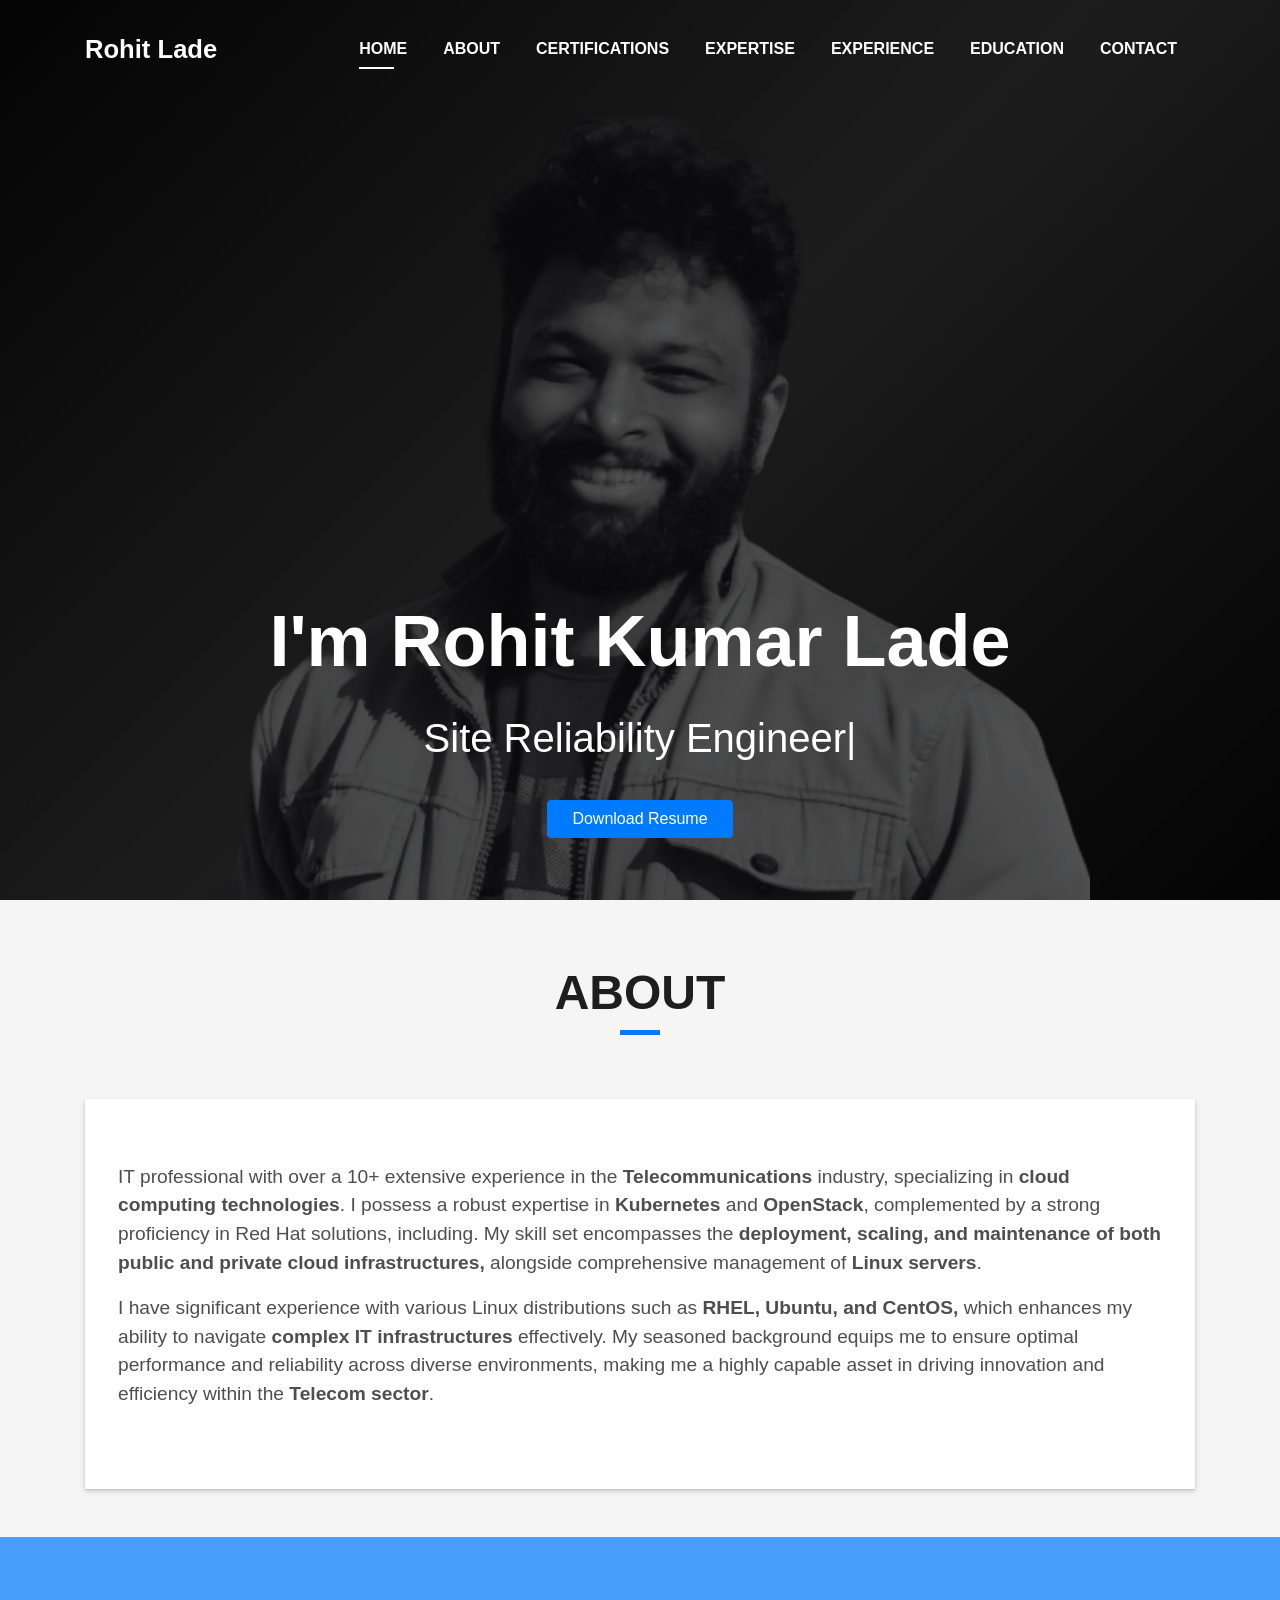
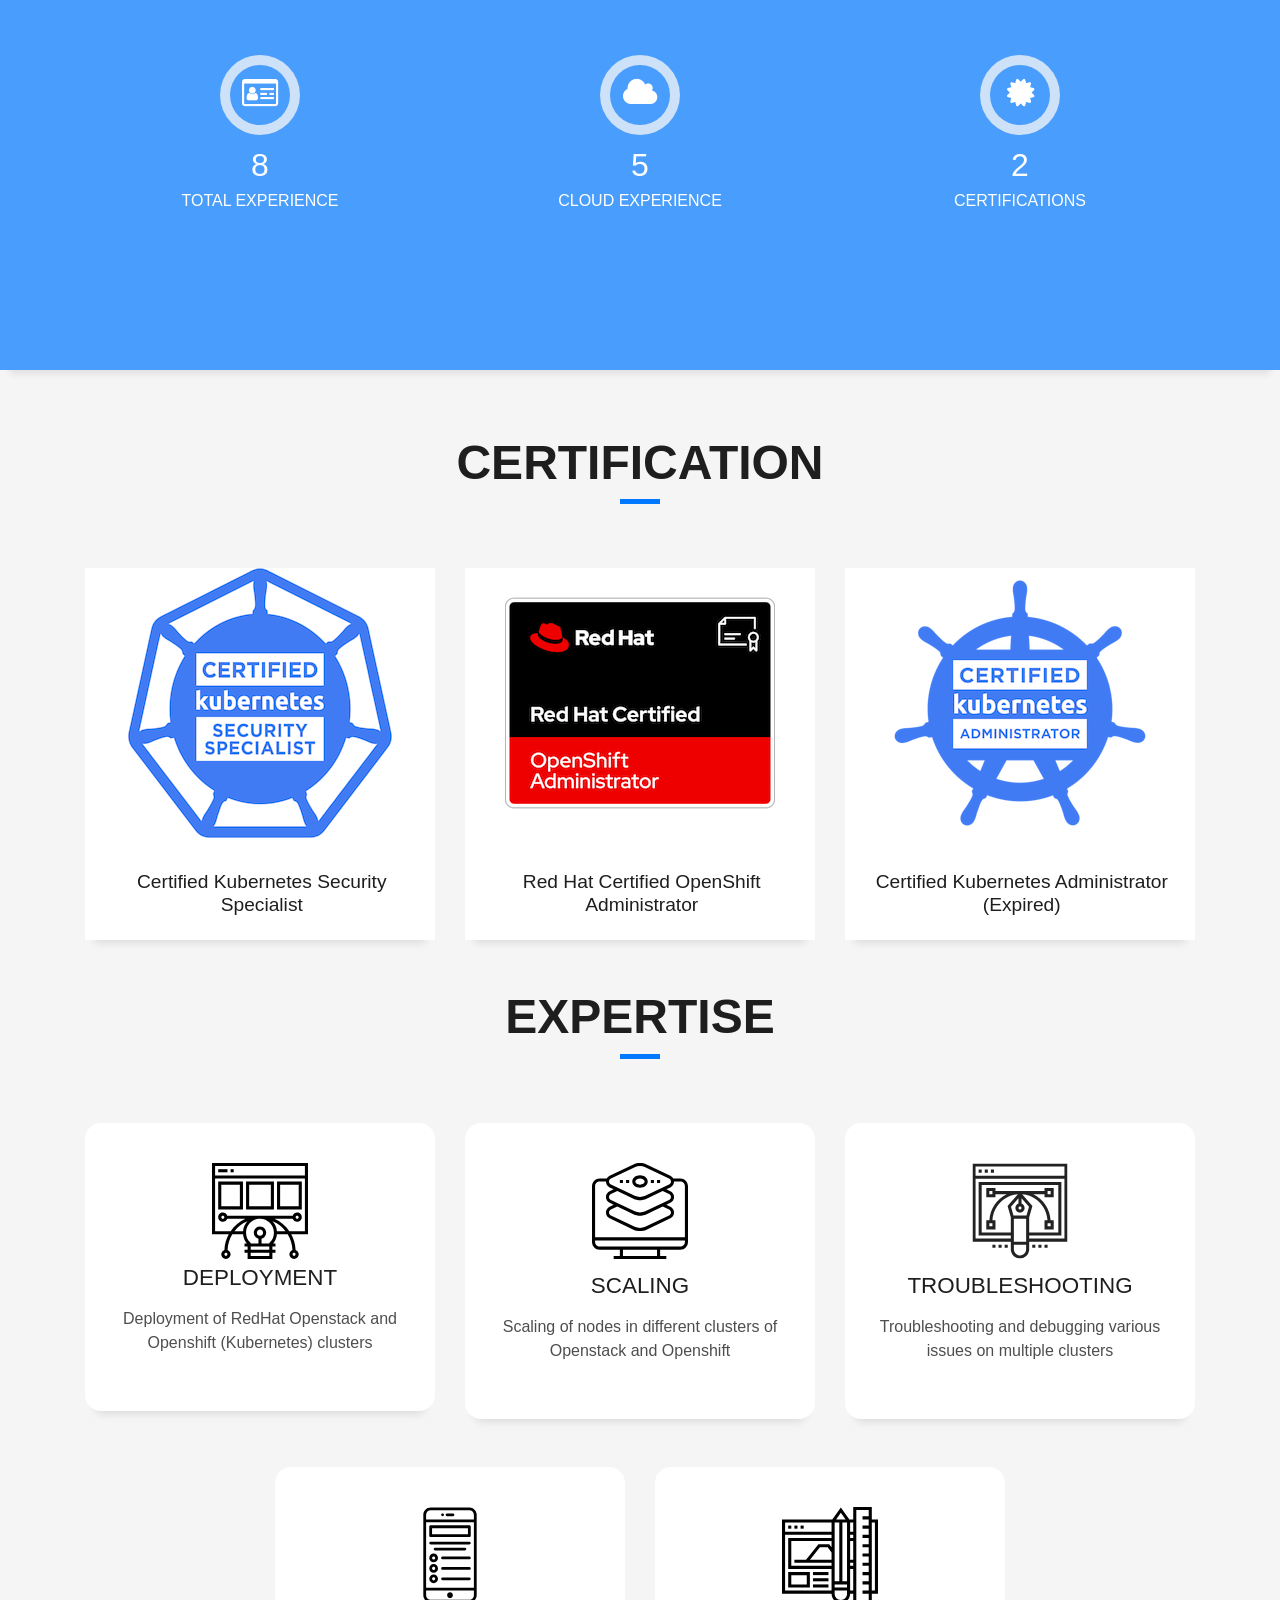
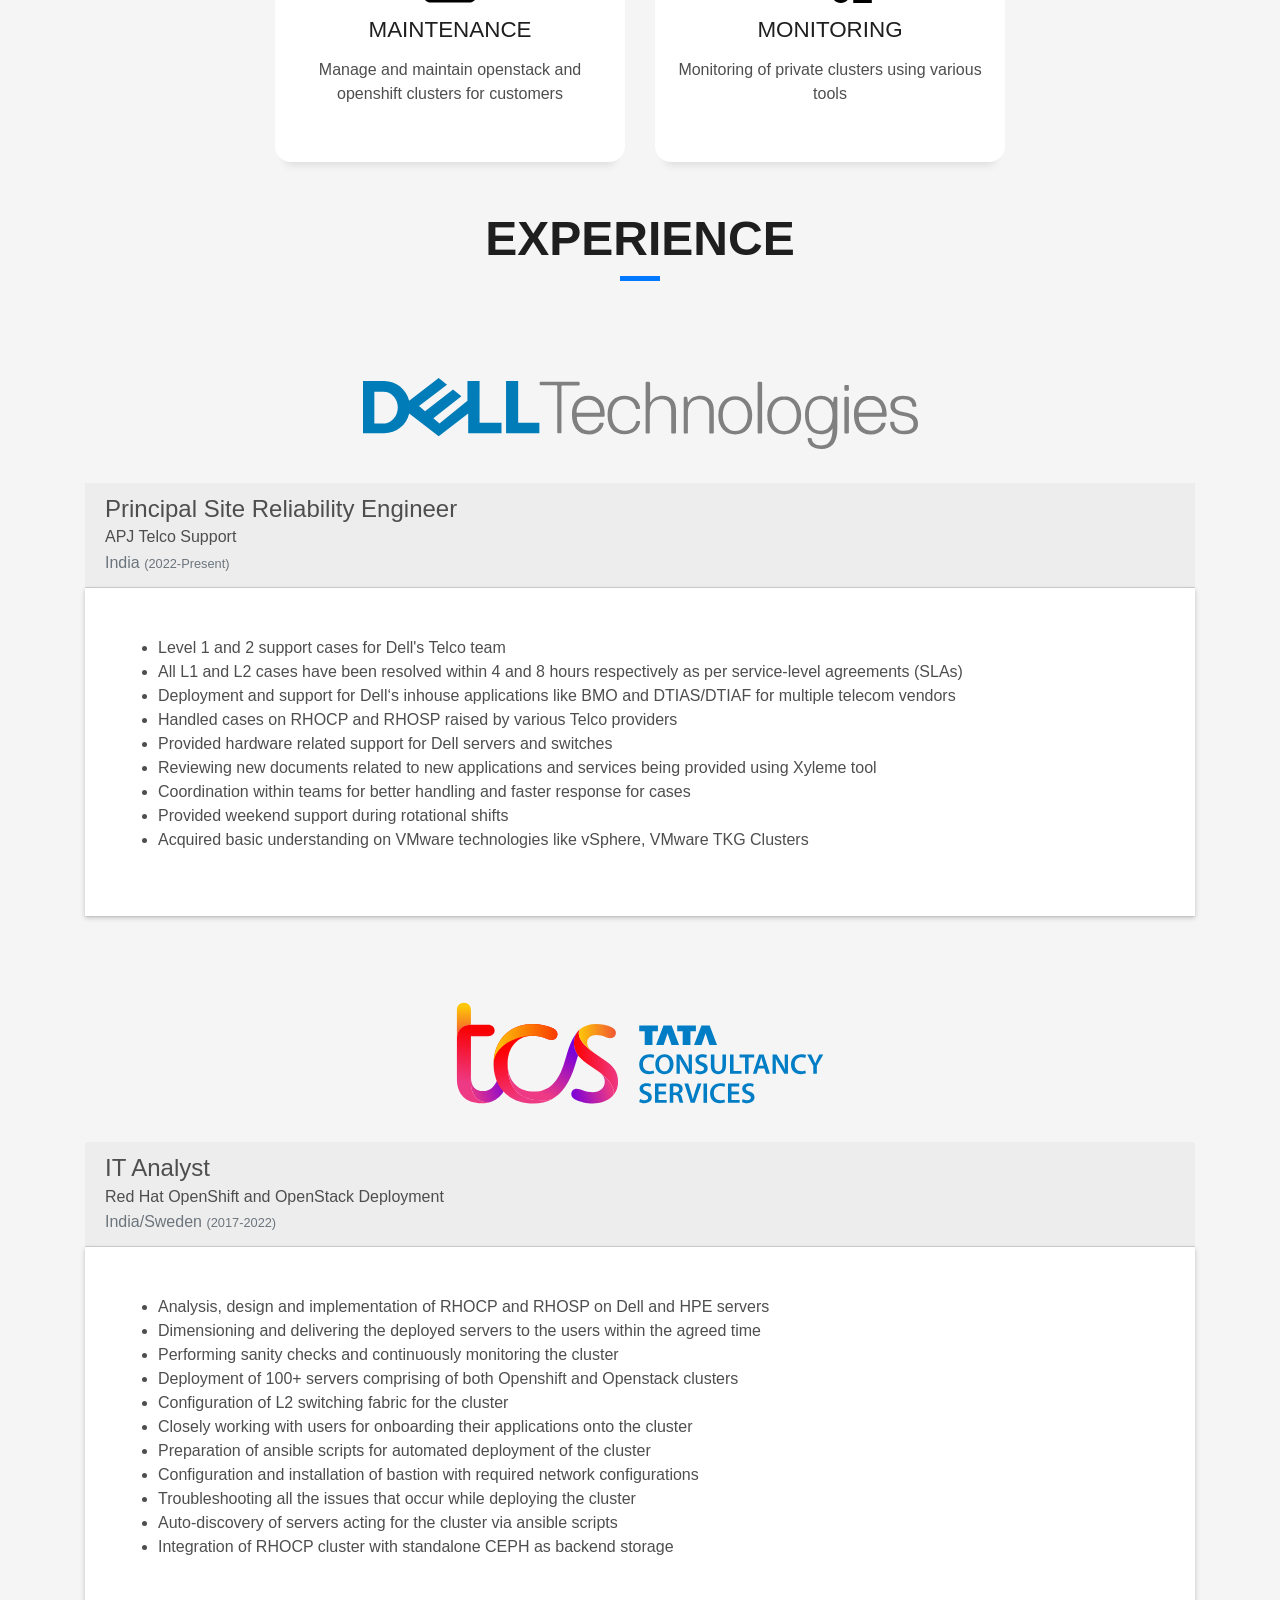
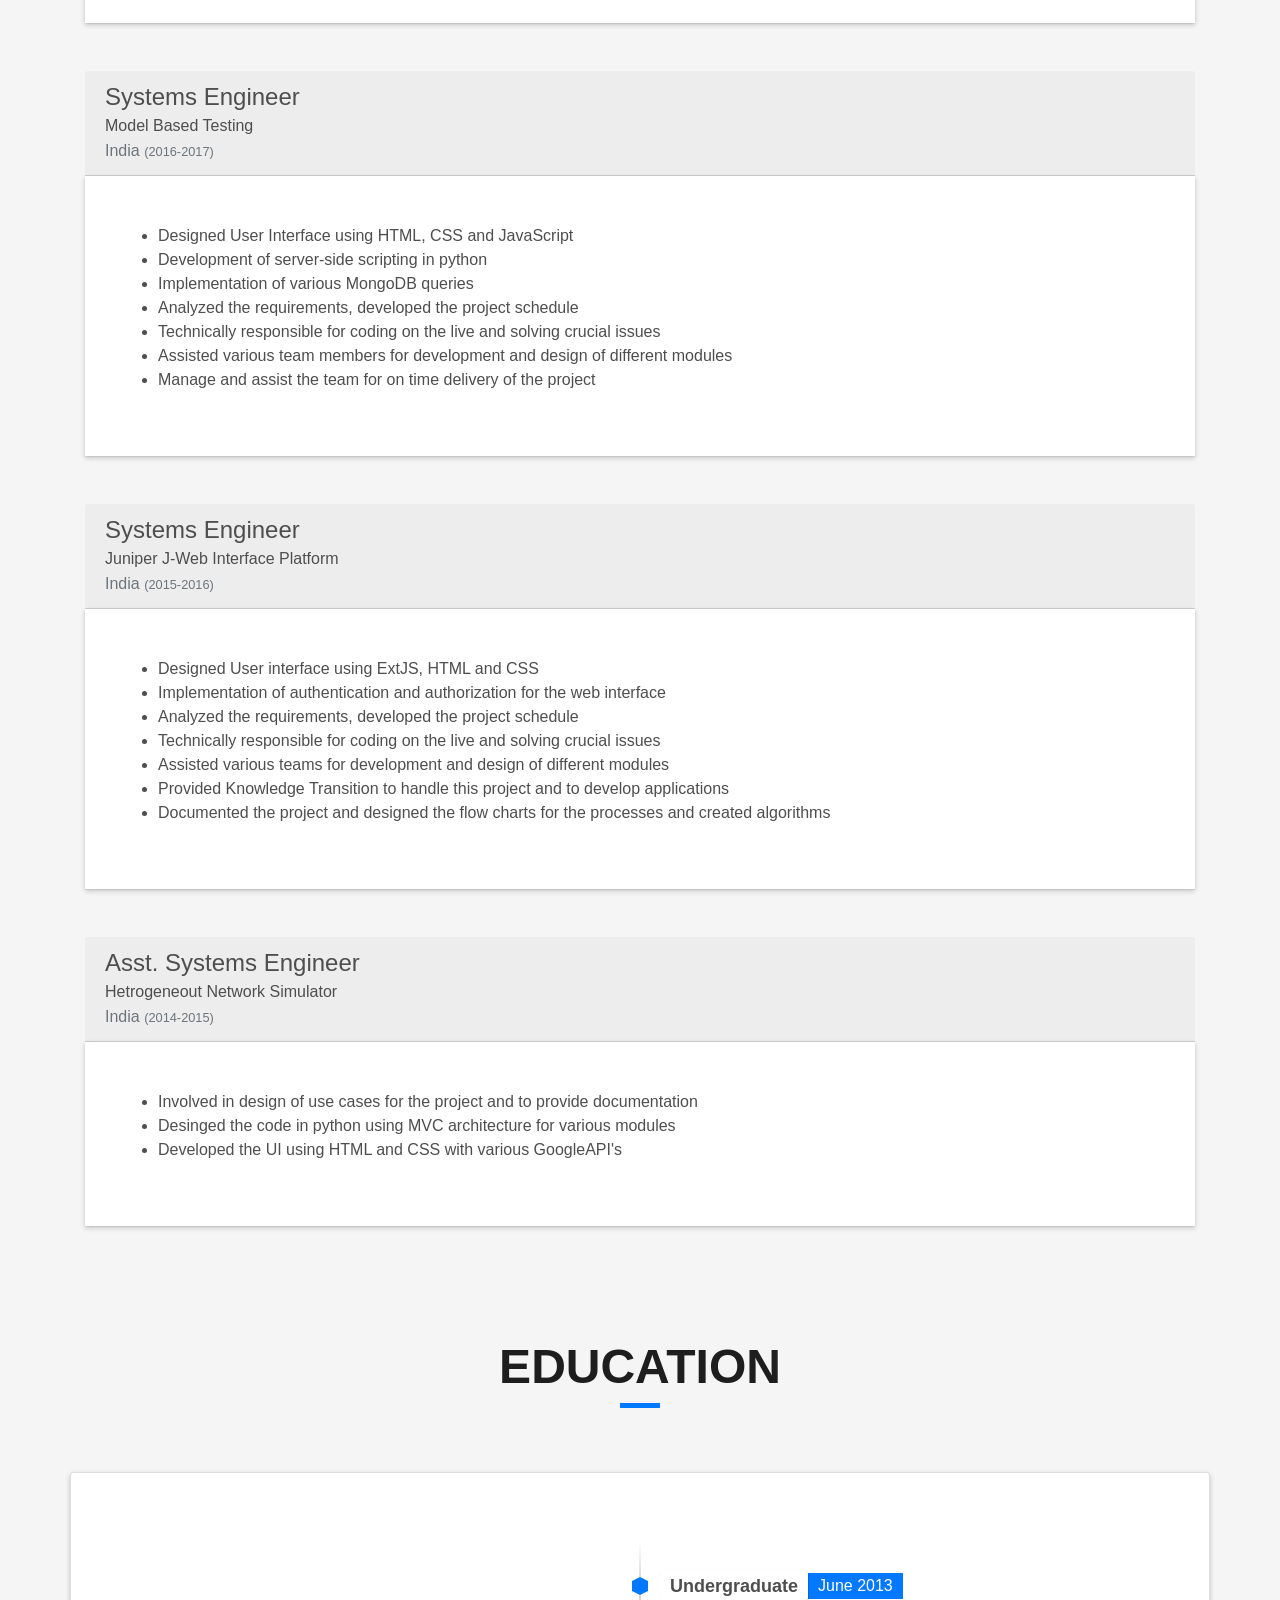
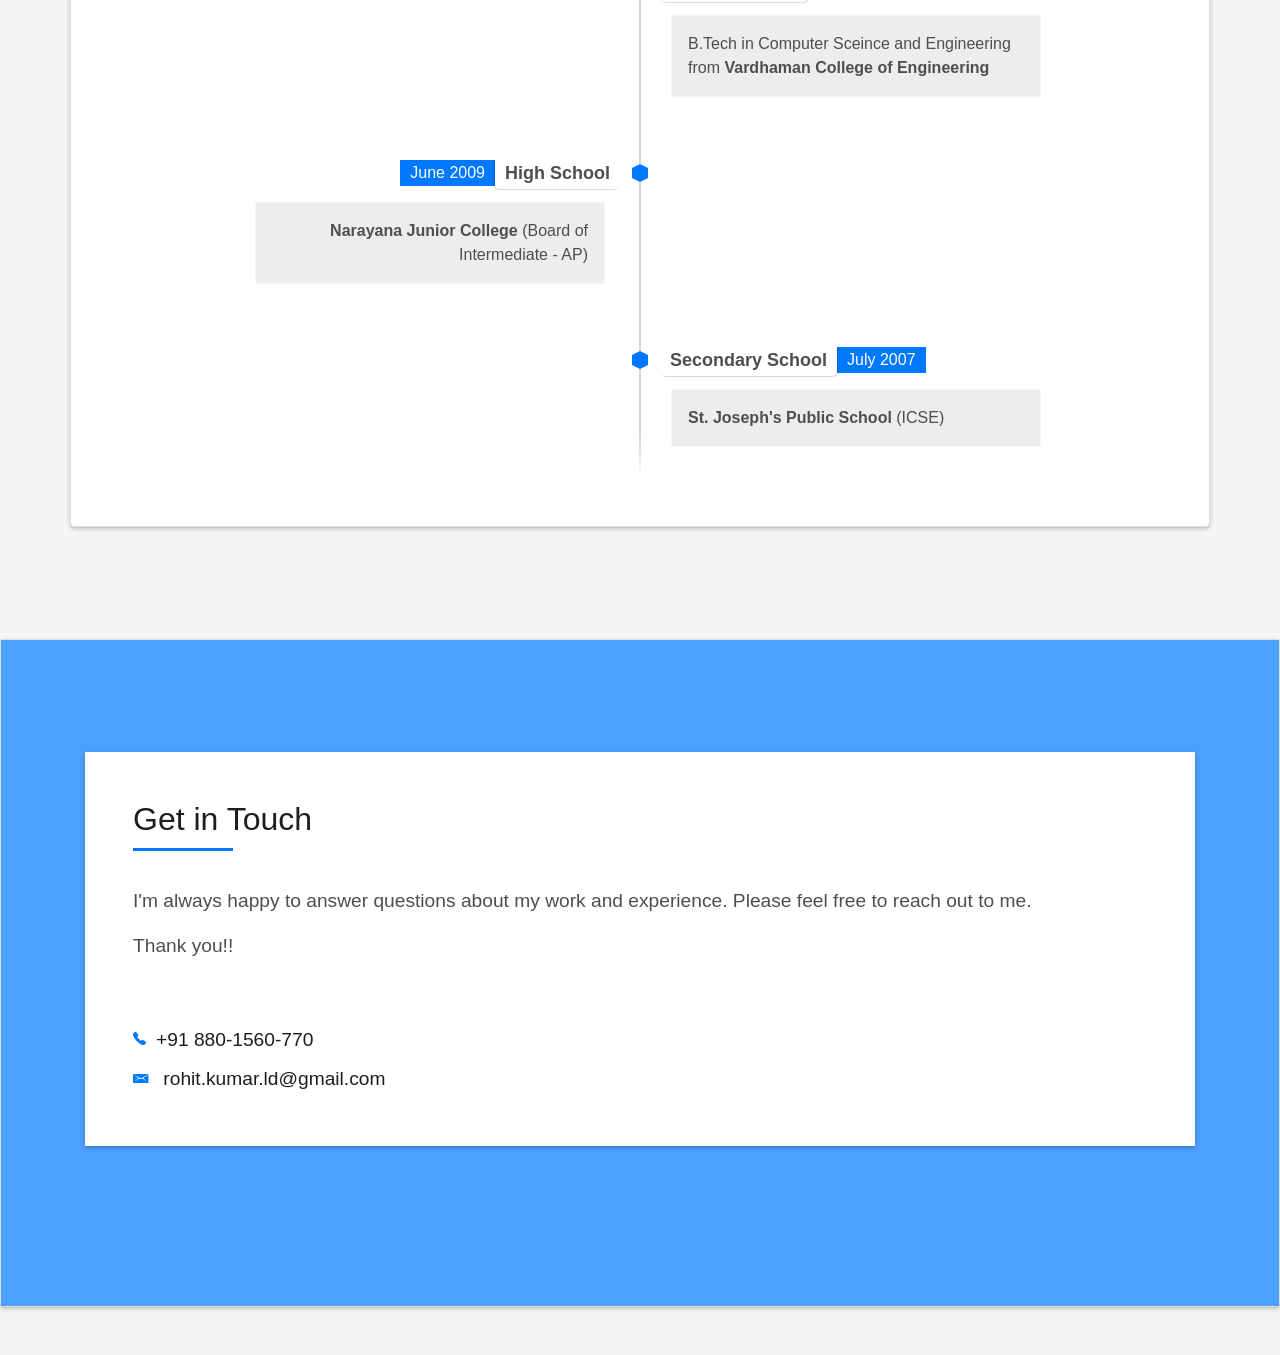
==== index.html @ d1015d7c "Update index.html" ====
<!DOCTYPE html>
<html lang="en">
   <head>
      <meta charset="utf-8">
      <title>Rohit Lade</title>
      <meta content="width=device-width, initial-scale=1.0" name="viewport">
      <meta content="" name="keywords">
      <meta content="" name="description">
      <!-- Favicons -->
      <link href="img/favicon.png" rel="icon">
      <link href="img/favicon.png" rel="favicon">
      <!-- Bootstrap CSS File -->
      <link href="lib/bootstrap/css/bootstrap.min.css" rel="stylesheet">
      <!-- Libraries CSS Files -->
      <link href="lib/font-awesome/css/font-awesome.min.css" rel="stylesheet">
      <link href="lib/animate/animate.min.css" rel="stylesheet">
      <link href="lib/ionicons/css/ionicons.min.css" rel="stylesheet">
      <link href="lib/owlcarousel/assets/owl.carousel.min.css" rel="stylesheet">
      <link href="lib/lightbox/css/lightbox.min.css" rel="stylesheet">
      <!-- Main Stylesheet File -->
      <link href="css/style.css" rel="stylesheet">
      <!-- =======================================================
         Theme Name: DevFolio
         Theme URL: https://bootstrapmade.com/devfolio-bootstrap-portfolio-html-template/
         Author: BootstrapMade.com
         License: https://bootstrapmade.com/license/
         ======================================================= -->
   </head>
   <body id="page-top">
      <!--/ Nav Star /-->
      <nav class="navbar navbar-b navbar-trans navbar-expand-md fixed-top" id="mainNav">
         <div class="container">
            <a class="navbar-brand js-scroll" href="#page-top">Rohit Lade</a>
            <button class="navbar-toggler collapsed" type="button" data-toggle="collapse" data-target="#navbarDefault"
               aria-controls="navbarDefault" aria-expanded="false" aria-label="Toggle navigation">
            <span></span>
            <span></span>
            <span></span>
            </button>
            <div class="navbar-collapse collapse justify-content-end" id="navbarDefault">
               <ul class="navbar-nav">
                  <li class="nav-item">
                     <a class="nav-link js-scroll active" href="#home">Home</a>
                  </li>
                  <li class="nav-item">
                     <a class="nav-link js-scroll" href="#about">About</a>
                  </li>
                  <li class="nav-item">
                     <a class="nav-link js-scroll" href="#certification">Certifications</a>
                  </li>
                  <li class="nav-item">
                     <a class="nav-link js-scroll" href="#expertise">Expertise</a>
                  </li>
                  <li class="nav-item">
                     <a class="nav-link js-scroll" href="#experience">Experience</a>
                  </li>
                  <li class="nav-item">
                     <a class="nav-link js-scroll" href="#education">Education</a>
                  </li>
                  <li class="nav-item">
                     <a class="nav-link js-scroll" href="#contact">Contact</a>
                  </li>
               </ul>
            </div>
         </div>
      </nav>
      <!--/ Nav End /-->
      <!--/ Intro Skew Star /-->
      <div id="home" class="intro route bg-image" style="background-image: url(img/intro-bg.jpg)">
         <div class="overlay-itro"></div>
         <div class="intro-content display-table">
            <div class="table-cell">
               <div class="container">
                  <!--<p class="display-6 color-d">Hello, world!</p>-->
                  <h1 class="intro-title mb-4">&nbsp;</h1>
                  <h1 class="intro-title mb-4">&nbsp;</h1>
                  <h1 class="intro-title mb-4">&nbsp;</h1>
                  <h1 class="intro-title mb-4">&nbsp;</h1>
                  <h1 class="intro-title mb-4">&nbsp;</h1>
                  <h1 class="intro-title mb-4">I'm Rohit Kumar Lade</h1>
                  <p class="intro-subtitle"><span class="text-slider-items">Site Reliability Engineer, Red Hat Certified OpenShift Administrator,Certified Kubernetes Security Specialist, Certified Kubernetes Administrator</span><strong class="text-slider"></strong></p>
                  <p class="pt-3"><a class="btn btn-primary btn js-scroll px-4" href="./downloads/RohitLadeResume.pdf" target="_blank" download="RohitKumarLadeResume" role="button">Download Resume</a></p>
                  <!-- <p class="pt-3"><a class="btn btn-primary btn js-scroll px-4" href="#about" role="button">Learn More</a></p> -->
               </div>
            </div>
         </div>
      </div>
      <!--/ Intro Skew End /-->
      <section id="about" class="about-mf sect-pt4 route">
         <div class="container">
            <div class="row">
               <div class="col-sm-12">
                  <div class="col-sm-12">
                     <div class="title-box text-center">
                        <h3 class="title-a">
                           About
                        </h3>
                        <div class="line-mf"></div>
                     </div>
                  </div>
                  <div class="box-shadow-full">
                     <div class="row">
                        <div class="about-me pt-4 pt-md-0">
                           <p class="" style="font-size:larger">IT professional with over a 10+ extensive experience in the <b>Telecommunications</b> industry, specializing in <b>cloud computing technologies</b>. I possess a robust expertise in <b>Kubernetes</b> and <b>OpenStack</b>, complemented by a strong proficiency in Red Hat solutions, including. My skill set encompasses the <b>deployment, scaling, and maintenance of both public and private cloud infrastructures,</b> alongside comprehensive management of <b>Linux servers</b>.</p>
                           <p class="" style="font-size:larger">I have significant experience with various Linux distributions such as <b>RHEL, Ubuntu, and CentOS,</b> which enhances my ability to navigate <b>complex IT infrastructures</b> effectively. My seasoned background equips me to ensure optimal performance and reliability across diverse environments, making me a highly capable asset in driving innovation and efficiency within the <b>Telecom sector</b>.</p>
                        </div>
                     </div>
                  </div>
               </div>
            </div>
         </div>
         <div class="section-counter paralax-mf bg-image" style="background-image: url(img/counters-bg.jpg)">
            <div class="overlay-mf"></div>
            <div class="container">
               <div class="row">
                  <div class="col-sm-4 col-lg-4">
                     <div class="counter-box pt-4 pt-md-0">
                        <div class="counter-ico">
                           <span class="ico-circle"><i class="fa fa-id-card-o"></i></span>
                        </div>
                        <div class="counter-num">
                           <p class="counter">11</p>
                           <span class="counter-text">TOTAL EXPERIENCE</span>
                        </div>
                     </div>
                  </div>
                  <div class="col-sm-4 col-lg-4">
                     <div class="counter-box">
                        <div class="counter-ico">
                           <span class="ico-circle"><i class="fa fa-cloud"></i></span>
                        </div>
                        <div class="counter-num">
                           <p class="counter">7</p>
                           <span class="counter-text">CLOUD EXPERIENCE</span>
                        </div>
                     </div>
                  </div>
                  <div class="col-sm-4 col-lg-4">
                     <div class="counter-box">
                        <div class="counter-ico">
                           <span class="ico-circle"><i class="fa fa-certificate"></i></span>
                        </div>
                        <div class="counter-num">
                           <p class="counter">3</p>
                           <span class="counter-text">CERTIFICATIONS</span>
                        </div>
                     </div>
                  </div>
               </div>
            </div>
         </div>
      </section>
      </section>
      <!--/ Section Certification Star /-->
      <section id="certification" class="portfolio-mf sect-pt4 route">
         <div class="container">
            <div class="row">
               <div class="col-sm-12">
                  <div class="title-box text-center">
                     <h3 class="title-a">
                        Certification
                     </h3>
                     <div class="line-mf"></div>
                  </div>
               </div>
            </div>
            <div class="row">
               <div class="col-md-4" style="text-align:center">
                  <div class="work-box">
                     <a href="./img/certifications/cert-cks.png" data-lightbox="./img/certifications/cert-cks.png">
                        <div class="work-img">
                           <img src="img/certifications/cks.png" alt="" >
                        </div>
                        <div class="work-content">
                           <div class="row">
                              <div class="col-sm-12">
                                 <h2 class="w-title">
                     <a href="https://www.credly.com/badges/62aa5089-a500-4079-90f0-124ed1e98bf9">Certified Kubernetes Security Specialist </a></h2>
                     </div>
                     </div>
                     </div>
                     </a>
                  </div>
               </div>
               <div class="col-md-4" style="text-align:center">
                  <div class="work-box">
                     <a href="./img/certifications/cert-rhcoa.png" data-lightbox="./img/certifications/cert-rhcoa.png">
                        <div class="work-img">
                           <img src="img/certifications/rhcoa.png" alt="">
                        </div>
                        <div class="work-content">
                           <div class="row">
                              <div class="col-sm-12">
                                 <h2 class="w-title">
                     <a href="https://www.credly.com/badges/17491537-b8f1-4e04-ba7e-fb7b65337b52">Red Hat Certified OpenShift Administrator</a></h2>
                     </div>
                     </div>
                     </div>
                     </a>
                  </div>
               </div>
               <div class="col-md-4" style="text-align:center">
                  <div class="work-box">
                     <a href="./img/certifications/cert-cka.png" data-lightbox="./img/certifications/cert-cka.png">
                        <div class="work-img">
                           <img src="img/certifications/cka.png" alt="">
                        </div>
                        <div class="work-content">
                           <div class="row">
                              <div class="col-sm-12">
                                 <h2 class="w-title">
                     <a href="https://www.credly.com/badges/1a4eba5c-ea97-4c23-9102-5a4293796bc4">Certified Kubernetes Administrator (Expired)</a></h2>
                     </div>
                     </div>
                     </div>
                     </a>
                  </div>
               </div>
            </div>
         </div>
      </section>
      <!--/ Section Certification End /-->
      <!--/ Section Expertise Star /-->
      <section id="expertise" class="services-mf route">
         <div class="container">
            <div class="row">
               <div class="col-sm-12">
                  <div class="title-box text-center">
                     <h3 class="title-a">
                        Expertise
                     </h3>
                     <div class="line-mf"></div>
                  </div>
               </div>
            </div>
            <div class="row">
               <div class="col-md-4">
                  <div class="service-box" style="text-align:center">
                     <img  src="img/services/deployment.svg" width="96" height="96" alt="deployment"/>
                     <div class="service-content">
                        <h2 class="s-title">Deployment</h2>
                        <p class="s-description text-center">
                           Deployment of RedHat Openstack and Openshift (Kubernetes) clusters
                        </p>
                     </div>
                  </div>
               </div>
               <div class="col-md-4">
                  <div class="service-box" style="text-align:center">
                     <img class="mb-2" src="img/services/scaling.svg" width="96" height="96" alt="deployment"/>
                     <div class="service-content">
                        <h2 class="s-title">Scaling</h2>
                        <p class="s-description text-center">
                           Scaling of nodes in different clusters of Openstack and Openshift
                        </p>
                     </div>
                  </div>
               </div>
               <div class="col-md-4">
                  <div class="service-box" style="text-align:center">
                     <img class="mb-2" src="img/services/troubleshooting.svg" width="96" height="96" alt="deployment"/>
                     <div class="service-content">
                        <h2 class="s-title">Troubleshooting</h2>
                        <p class="s-description text-center">
                           Troubleshooting and debugging various issues on multiple clusters 
                        </p>
                     </div>
                  </div>
               </div>
               <div class="col-md-2"></div>
               <div class="col-md-4">
                  <div class="service-box" style="text-align:center">
                     <img class="mb-2" src="img/services/monitoring.svg" width="96" height="96" alt="deployment"/>
                     <div class="service-content">
                        <h2 class="s-title">Maintenance</h2>
                        <p class="s-description text-center">
                           Manage and maintain openstack and openshift clusters for customers
                        </p>
                     </div>
                  </div>
               </div>
               <div class="col-md-4">
                  <div class="service-box" style="text-align:center">
                     <img class="mb-2" src="img/services/maintenance.svg" width="96" height="96" alt="deployment"/>
                     <div class="service-content">
                        <h2 class="s-title">Monitoring</h2>
                        <p class="s-description text-center">
                           Monitoring of private clusters using various tools 
                        </p>
                     </div>
                  </div>
               </div>
            </div>
         </div>
      </section>
      <!--/ Section Expertise End /-->
      <section id="experience" class="services-mf  route">
         <div class="container">
            <div class="row">
               <div class="col-sm-12">
                  <div class="title-box text-center">
                     <h3 class="title-a">
                        Experience
                     </h3>
                     <div class="line-mf"></div>
                  </div>
               </div>
            </div>
            <div style="text-align:center; margin-bottom:3%; margin-top:3%">
               <img src="./img/organisations/dell-technologies-logo.svg" width="50%" alt="dell"/>
            </div>
            <div class="card-header">
               <div>
                  <h3 class="h4 mb-1">Principal Site Reliability Engineer</h3>
                  <h3 class="h6 mb-1">APJ Telco Support</h3>
                  <div class="text-muted text-small">India <small>(2022-Present)</small></div>
               </div>
            </div>
            <div class="box-shadow-full">
               <div class="row">
                  <div class="subtitle-a">
                     <ul>
                        <li>Level 1 and 2 support cases for Dell's Telco team</li>
                        <li>All L1 and L2 cases have been resolved within 4 and 8 hours respectively as per service-level agreements (SLAs)</li>
                        <li>Deployment and support for Dell‘s inhouse applications like BMO and DTIAS/DTIAF for multiple telecom vendors</li>
                        <li>Handled cases on RHOCP and RHOSP raised by various Telco providers</li>
                        <li>Provided hardware related support for Dell servers and switches</li>
                        <li>Reviewing new documents related to new applications and services being provided using Xyleme tool</li>
                        <li>Coordination within teams for better handling and faster response for cases</li>
                        <li>Provided weekend support during rotational shifts</li>
                        <li>Acquired basic understanding on VMware technologies like vSphere, VMware TKG Clusters</li>
                     </ul>
                  </div>
               </div>
            </div>
            <div style="text-align:center; ; margin-top:3%">
               <img src="./img/organisations/tcs-logo.svg" width="40%" alt="tcs"/>
            </div>
            <div>
               <div class="card-header">
                  <div>
                     <h3 class="h4 mb-1">IT Analyst</h3>
                     <h3 class="h6 mb-1">Red Hat OpenShift and OpenStack Deployment</h3>
                     <div class="text-muted text-small">India/Sweden <small>(2017-2022)</small></div>
                  </div>
               </div>
               <div class="box-shadow-full">
                  <div class="row">
                     <div class="subtitle-a">
                        <ul>
                           <li>Analysis, design and implementation of RHOCP and RHOSP on Dell and HPE servers</li>
                           <li>Dimensioning and delivering the deployed servers to the users within the agreed time</li>
                           <li>Performing sanity checks and continuously monitoring the cluster</li>
                           <li>Deployment of 100+ servers comprising of both Openshift and Openstack clusters</li>
                           <li>Configuration of L2 switching fabric for the cluster</li>
                           <li>Closely working with users for onboarding their applications onto the cluster</li>
                           <li>Preparation of ansible scripts for automated deployment of the cluster</li>
                           <li>Configuration and installation of bastion with required network configurations</li>
                           <li>Troubleshooting all the issues that occur while deploying the cluster</li>
                           <li>Auto-discovery of servers acting for the cluster via ansible scripts</li>
                           <li>Integration of RHOCP cluster with standalone CEPH as backend storage</li>
                        </ul>
                     </div>
                  </div>
               </div>
            </div>
            <div>
               <div class="card-header">
                  <div>
                     <h3 class="h4 mb-1">Systems Engineer</h3>
                     <h3 class="h6 mb-1">Model Based Testing</h3>
                     <div class="text-muted text-small">India <small>(2016-2017)</small></div>
                  </div>
               </div>
               <div class="box-shadow-full">
                  <div class="row">
                     <div class="subtitle-a">
                        <ul>
                           <li>Designed User Interface using HTML, CSS and JavaScript</li>
                           <li>Development of server-side scripting in python</li>
                           <li>Implementation of various MongoDB queries</li>
                           <li>Analyzed the requirements, developed the project schedule</li>
                           <li>Technically responsible for coding on the live and solving crucial issues</li>
                           <li>Assisted various team members for development and design of different modules</li>
                           <li>Manage and assist the team for on time delivery of the project</li>
                        </ul>
                     </div>
                  </div>
               </div>
            </div>
            <div>
               <div class="card-header">
                  <div>
                     <h3 class="h4 mb-1">Systems Engineer</h3>
                     <h3 class="h6 mb-1">Juniper J-Web Interface Platform</h3>
                     <div class="text-muted text-small">India <small>(2015-2016)</small></div>
                  </div>
               </div>
               <div class="box-shadow-full">
                  <div class="row">
                     <div class="subtitle-a">
                        <ul>
                           <li>Designed User interface using ExtJS, HTML and CSS</li>
                           <li>Implementation of authentication and authorization for the web interface</li>
                           <li>Analyzed the requirements, developed the project schedule</li>
                           <li>Technically responsible for coding on the live and solving crucial issues</li>
                           <li>Assisted various teams for development and design of different modules</li>
                           <li>Provided Knowledge Transition to handle this project and to develop applications</li>
                           <li>Documented the project and designed the flow charts for the processes and created algorithms</li>
                        </ul>
                     </div>
                  </div>
               </div>
            </div>
            <div>
               <div class="card-header">
                  <div>
                     <h3 class="h4 mb-1">Asst. Systems Engineer</h3>
                     <h3 class="h6 mb-1">Hetrogeneout Network Simulator</h3>
                     <div class="text-muted text-small">India <small>(2014-2015)</small></div>
                  </div>
               </div>
               <div class="box-shadow-full">
                  <div class="row">
                     <div class="subtitle-a">
                        <ul>
                           <li>Involved in design of use cases for the project and to provide documentation</li>
                           <li>Desinged the code in python using MVC architecture for various modules</li>
                           <li>Developed the UI using HTML and CSS with various GoogleAPI's</li>
                        </ul>
                     </div>
                  </div>
               </div>
            </div>
         </div>
      </section>
      <!--/ Section Blog End /-->
      <section id="education" class="blog-mf sect-pt4 route">
         <div class="container">
            <div class="row">
               <div class="col-sm-12">
                  <div class="title-box text-center">
                     <h3 class="title-a">
                        Education
                     </h3>
                     <div class="line-mf"></div>
                  </div>
               </div>
               <div class="box-shadow-full card col-sm-12">
<ul class="timeline">
  <!-- Item 1 -->
  <li>
    <div class="direction-r">
      <div class="flag-wrapper">
        <span class="hexa"></span>
        <span class="flag">Undergraduate</span>
        <span class="time-wrapper"><span class="time">June 2013</span></span>
      </div>
      <div class="desc">B.Tech in Computer Sceince and Engineering from <b>Vardhaman College of Engineering</b></div>
    </div>
  </li>

  <!-- Item 2 -->
  <li>
    <div class="direction-l">
      <div class="flag-wrapper">
        <span class="hexa"></span>
        <span class="flag">High School</span>
        <span class="time-wrapper"><span class="time">June 2009</span></span>
      </div>
      <div class="desc"><b>Narayana Junior College</b> (Board of Intermediate - AP)</div>
    </div>
  </li>

  <!-- Item 3 -->
  <li>
    <div class="direction-r">
      <div class="flag-wrapper">
        <span class="hexa"></span>
        <span class="flag">Secondary School</span>
        <span class="time-wrapper"><span class="time">July 2007</span></span>
      </div>
      <div class="desc"><b>St. Joseph's Public School</b> (ICSE)</div>
    </div>
  </li>
</ul>               </div>
            </div>
         </div>
      </section>
      <!--/ Section Testimonials Star /-->
      <!--/ Section Blog Star /-->	  
      <!--/ Section Contact-Footer Star /-->
      <section class="paralax-mf footer-paralax bg-image sect-mt4 route box-shadow-full card" style="background-image: url(img/overlay-bg.jpg)">
         <div class="overlay-mf"></div>
         <div class="container">
            <div class="row">
               <div class="col-sm-12">
                  <div class="contact-mf">
                     <div id="contact" class="box-shadow-full">
                        <div class="row">

                           <div class="col-md-12">
                              <div class="title-box-2 pt-4 pt-md-0">
                                 <h5 class="title-left">
                                    Get in Touch
                                 </h5>
                              </div>
                              <div class="more-info">
                                 <p class=""  style="font-size:larger">
									I'm always happy to answer questions about my work and experience. Please feel free to reach out to me.
								 </p><p class=""  style="font-size:larger">	Thank you!!
								 </p><p class=""  style="font-size:larger">	&nbsp; </p>
                                 <ul class="list-ico">
                                    <li  style="font-size:larger"><span class="ion-ios-telephone"></span><a href="tel:+918801560770">+91 880-1560-770</a></li>
                                    <li  style="font-size:larger"><span class="ion-email"></span><a href="mailto:rohit.kumar.ld@gmail.com"> rohit.kumar.ld@gmail.com</a></li>
                                 </ul>
                              </div>
                           </div>
                        </div>
                     </div>
                  </div>
               </div>
            </div>
         </div>
         <footer >
	     <script type='text/javascript' src='https://www.freevisitorcounters.com/auth.php?id=401dcc0a798966a8216d95c77cae77d3408fc6ca'></script>
	     <script type="text/javascript" src="https://www.freevisitorcounters.com/en/home/counter/1340028/t/13"></script>
            <div class="container" style="display:none;">
               <div class="row">
                  <div class="col-sm-12">
                     <div class="copyright-box">
                        <p class="copyright">&copy; Copyright <strong>DevFolio</strong>. All Rights Reserved</p>
                        <div class="credits">
                           <!--
                              All the links in the footer should remain intact.
                              You can delete the links only if you purchased the pro version.
                              Licensing information: https://bootstrapmade.com/license/
                              Purchase the pro version with working PHP/AJAX contact form: https://bootstrapmade.com/buy/?theme=DevFolio
                              -->
                           Designed by <a href="https://bootstrapmade.com/">BootstrapMade</a>
                        </div>
                     </div>
                  </div>
               </div>
            </div>
         </footer>
      </section>
      <!--/ Section Contact-footer End /-->
      <a href="#" class="back-to-top"><i class="fa fa-chevron-up"></i></a>
      <!-- JavaScript Libraries -->
      <script src="lib/jquery/jquery.min.js"></script>
      <script src="lib/jquery/jquery-migrate.min.js"></script>
      <script src="lib/popper/popper.min.js"></script>
      <script src="lib/bootstrap/js/bootstrap.min.js"></script>
      <script src="lib/easing/easing.min.js"></script>
      <script src="lib/counterup/jquery.waypoints.min.js"></script>
      <script src="lib/counterup/jquery.counterup.js"></script>
      <script src="lib/owlcarousel/owl.carousel.min.js"></script>
      <script src="lib/lightbox/js/lightbox.min.js"></script>
      <script src="lib/typed/typed.min.js"></script>
      <!-- Template Main Javascript File -->
      <script src="js/main.js"></script>
   </body>
</html>
---- css/style.css ----
/*
  Theme Name: DevFolio
  Theme URL: https://bootstrapmade.com/devfolio-bootstrap-portfolio-html-template/
  Author: BootstrapMade.com
  License: https://bootstrapmade.com/license/
*/

/*======================================
//--//-->   STYLES GENERALES
======================================*/



header h1{
  text-align: center;
  font-weight: bold;
  margin-top: 0;
}
  
 header p{
   text-align: center;
   margin-bottom: 0;
 }

.hexa{
  border: 0px;
  float: left;
  text-align: center;
  height: 35px;
  width: 60px;
  font-size: 22px;
  background: #f0f0f0;
  color: #3c3c3c;
  position: relative;
  margin-top: 15px;
}

.hexa:before{
  content: ""; 
  position: absolute; 
  left: 0; 
  width: 0; 
  height: 0;
  border-bottom: 15px solid #f0f0f0;
  border-left: 30px solid transparent;
  border-right: 30px solid transparent;
  top: -15px;
}

.hexa:after{
  content: ""; 
  position: absolute; 
  left: 0; 
  width: 0; 
  height: 0;
  border-left: 30px solid transparent;
  border-right: 30px solid transparent;
  border-top: 15px solid #f0f0f0;
  bottom: -15px;
}

.timeline {
  position: relative;
  padding: 0;
  width: 100%;
  margin-top: 20px;
  list-style-type: none;
}

.timeline:before {
  position: absolute;
  left: 50%;
  top: 0;
  content: ' ';
  display: block;
  width: 2px;
  height: 100%;
  margin-left: -1px;
  background: rgb(213,213,213);
  background: -moz-linear-gradient(top, rgba(213,213,213,0) 0%, rgb(213,213,213) 8%, rgb(213,213,213) 92%, rgba(213,213,213,0) 100%);
  background: -webkit-gradient(linear, left top, left bottom, color-stop(0%,rgba(30,87,153,1)), color-stop(100%,rgba(125,185,232,1)));
  background: -webkit-linear-gradient(top, rgba(213,213,213,0) 0%, rgb(213,213,213) 8%, rgb(213,213,213) 92%, rgba(213,213,213,0) 100%);
  background: -o-linear-gradient(top, rgba(213,213,213,0) 0%, rgb(213,213,213) 8%, rgb(213,213,213) 92%, rgba(213,213,213,0) 100%);
  background: -ms-linear-gradient(top, rgba(213,213,213,0) 0%, rgb(213,213,213) 8%, rgb(213,213,213) 92%, rgba(213,213,213,0) 100%);
  background: linear-gradient(to bottom, rgba(213,213,213,0) 0%, rgb(213,213,213) 8%, rgb(213,213,213) 92%, rgba(213,213,213,0) 100%);
  z-index: 5;
}

.timeline li {
  padding: 2em 0;
}

.timeline .hexa{
  width: 16px;
  height: 10px;
  position: absolute;
  background: #0078ff;
  z-index: 5;
  left: 0;
  right: 0;
  margin-left:auto;
  margin-right:auto;
  top: -30px;
  margin-top: 0;
}

.timeline .hexa:before {
  border-bottom: 4px solid #0078ff;
  border-left-width: 8px;
  border-right-width: 8px;
  top: -4px;
}

.timeline .hexa:after {
  border-left-width: 8px;
  border-right-width: 8px;
  border-top: 4px solid #0078ff;
  bottom: -4px;
}

.direction-l,
.direction-r {
  float: none;
  width: 100%;
  text-align: center;
}

.flag-wrapper {
  text-align: center;
  position: relative;
}

.flag {
  position: relative;
  display: inline;
  background: rgb(255,255,255);
  font-weight: 600;
  z-index: 15;
  padding: 6px 10px;
  text-align: left;
  border-radius: 5px;
}

.direction-l .flag:after,
.direction-r .flag:after {
  content: "";
  position: absolute;
  left: 50%;
  top: -15px;
  height: 0;
  width: 0;
  margin-left: -8px;
  border: solid transparent;
  border-bottom-color: rgb(255,255,255);
  border-width: 8px;
  pointer-events: none;
}

.direction-l .flag {
  -webkit-box-shadow: -1px 1px 1px rgba(0,0,0,0.15), 0 0 1px rgba(0,0,0,0.15);
  -moz-box-shadow: -1px 1px 1px rgba(0,0,0,0.15), 0 0 1px rgba(0,0,0,0.15);
  box-shadow: -1px 1px 1px rgba(0,0,0,0.15), 0 0 1px rgba(0,0,0,0.15);
}

.direction-r .flag {
  -webkit-box-shadow: 1px 1px 1px rgba(0,0,0,0.15), 0 0 1px rgba(0,0,0,0.15);
  -moz-box-shadow: 1px 1px 1px rgba(0,0,0,0.15), 0 0 1px rgba(0,0,0,0.15);
  box-shadow: 1px 1px 1px rgba(0,0,0,0.15), 0 0 1px rgba(0,0,0,0.15);
}

.time-wrapper {
  display: block;
  position: relative;
  margin: 4px 0 0 0;
  z-index: 14;
  line-height: 1em;
  vertical-align: middle;
  color: #fff;
}

.direction-l .time-wrapper {
  float: none;
}

.direction-r .time-wrapper {
  float: none;
}

.time {
  background: #0078ff;
  display: inline-block;
  padding: 8px;
}

.desc {
  position: relative;
  margin: 1em 0 0 0;
  padding: 1em;
  background: rgb(237 237 237);
  -webkit-box-shadow: 0 0 1px rgba(0,0,0,0.20);
  -moz-box-shadow: 0 0 1px rgba(0,0,0,0.20);
  box-shadow: 0 0 1px rgba(0,0,0,0.20);
  z-index: 15;
}

.direction-l .desc,
.direction-r .desc {
  position: relative;
  margin: 1em 1em 0 1em;
  padding: 1em;
  z-index: 15;
}

@media(min-width: 768px){
  .timeline {
    width: 660px;
    margin: 0 auto;
    margin-top: 20px;
  }

  .timeline li:after {
    content: "";
    display: block;
    height: 0;
    clear: both;
    visibility: hidden;
  }
  
  .timeline .hexa {
    left: -28px;
    right: auto;
    top: 8px;
  }

  .timeline .direction-l .hexa {
    left: auto;
    right: -28px;
  }

  .direction-l {
    position: relative;
    width: 310px;
    float: left;
    text-align: right;
  }

  .direction-r {
    position: relative;
    width: 310px;
    float: right;
    text-align: left;
  }

  .flag-wrapper {
    display: inline-block;
  }
  
  .flag {
    font-size: 18px;
  }

  .direction-l .flag:after {
    left: auto;
    right: -16px;
    top: 50%;
    margin-top: -8px;
    border: solid transparent;
    border-left-color: rgb(254,254,254);
    border-width: 8px;
  }

  .direction-r .flag:after {
    top: 50%;
    margin-top: -8px;
    border: solid transparent;
    border-right-color: rgb(254,254,254);
    border-width: 8px;
    left: -8px;
  }

  .time-wrapper {
    display: inline;
    vertical-align: middle;
    margin: 0;
  }

  .direction-l .time-wrapper {
    float: left;
  }

  .direction-r .time-wrapper {
    float: right;
  }

  .time {
    padding: 5px 10px;
  }

  .direction-r .desc {
    margin: 1em 0 0 0.75em;
  }
}

@media(min-width: 992px){
  .timeline {
    width: 800px;
    margin: 0 auto;
    margin-top: 20px;
  }

  .direction-l {
    position: relative;
    width: 380px;
    float: left;
    text-align: right;
  }

  .direction-r {
    position: relative;
    width: 380px;
    float: right;
    text-align: left;
  }
}




body {
  background-color: #f5f5f5;
  color: #4e4e4e;
}
h1,
h2,
h3,
h4,
h5,
h6 {
  color: #1e1e1e;
}

a {
  color: #1e1e1e;
  transition: all 0.5s ease-in-out;
}

a:hover {
  color: #0078ff;
  text-decoration: none;
  transition: all 0.5s ease-in-out;
}

.p-r {
  position: relative;
}

.color-a {
  color: #0078ff;
}

.color-d {
  color: #f5f5f5;
}

.color-text-a {
  color: #4e4e4e;
}

.box-shadow,
.paralax-mf,
.service-box,
.work-box,
.card-blog {
  box-shadow: 0 13px 8px -10px rgba(0, 0, 0, 0.1);
}

.box-shadow-a,
.button:hover {
  box-shadow: 0 0 0 4px #cde1f8;
}

.display-5 {
  font-size: 2.5rem;
  font-weight: 300;
  line-height: 1.1;
}

.display-6 {
  font-size: 2rem;
  font-weight: 300;
  line-height: 1.1;
}

.avatar {
  width: 32px;
  height: 32px;
  margin-right: 4px;
  overflow: hidden;
}

.bg-image {
  background-repeat: no-repeat;
  background-attachment: fixed;
  background-size: cover;
  background-position: center center;
}

.overlay-mf {
  background-color: #0078ff;
}

.overlay-mf {
  position: absolute;
  top: 0;
  left: 0px;
  padding: 0;
  height: 100%;
  width: 100%;
  opacity: .7;
}

.paralax-mf {
  position: relative;
  padding: 8rem 0;
}

.display-table {
  width: 100%;
  height: 100%;
  display: table;
}

.table-cell {
  display: table-cell;
  vertical-align: middle;
}

/*--/ Sections /--*/

.sect-4 {
  padding: 4rem 0;
}

.sect-pt4 {
  padding-top: 4rem;
}

.sect-mt4 {
  margin-top: 4rem;
}

/*--/ Title s /--*/

.title-s {
  font-weight: 600;
  color: #1e1e1e;
  font-size: 1.1rem;
}

/*--/ Title A /--*/

.title-box {
  margin-bottom: 4rem;
}

.title-a {
  font-size: 3rem;
  font-weight: bold;
  text-transform: uppercase;
}

.subtitle-a {
  color: #4e4e4e;
}

.line-mf {
  width: 40px;
  height: 5px;
  background-color: #0078ff;
  margin: 0 auto;
}

/*--/ Title Left /--*/

.title-box-2 {
  margin-bottom: 3rem;
}

.title-left {
  font-size: 2rem;
  position: relative;
}

.title-left:before {
  content: '';
  position: absolute;
  height: 3px;
  background-color: #0078ff;
  width: 100px;
  bottom: -12px;
}

/*------/ Box /------*/

.box-pl2 {
  padding-left: 2rem;
}

.box-shadow-full {
  padding: 3rem 1.25rem;
  position: relative;
  background-color: #fff;
  margin-bottom: 3rem;
  z-index: 2;
  box-shadow: 0 1px 1px 0 rgba(0, 0, 0, 0.06), 0 2px 5px 0 rgba(0, 0, 0, 0.2);
}

/*------/ Socials /------*/

.socials {
  padding: 1.5rem 0;
}

.socials ul li {
  display: inline-block;
}

.socials .ico-circle {
  height: 40px;
  width: 40px;
  font-size: 1.7rem;
  border-radius: 50%;
  line-height: 1.4;
  margin: 0 15px 0 0;
  box-shadow: 0 0 0 3px #0078ff;
  transition: all 500ms ease;
}

.socials .ico-circle:hover {
  background-color: #0078ff;
  color: #fff;
  box-shadow: 0 0 0 3px #cde1f8;
  transition: all 500ms ease;
}

/*------/ Ul resect /------*/

.ul-resect,
.socials ul,
.list-ico,
.blog-wrapper .post-meta ul,
.box-comments .list-comments,
.widget-sidebar .list-sidebar,
.widget-tags ul {
  list-style: none;
  padding-left: 0;
  margin-bottom: 0;
}

.list-ico {
  line-height: 2;
}

.list-ico span {
  color: #0078ff;
  margin-right: 10px;
}

/*------/ Ico Circle /------*/

.ico-circle {
  height: 100px;
  width: 100px;
  font-size: 2rem;
  border-radius: 50%;
  line-height: 1.55;
  margin: 0 auto;
  text-align: center;
  box-shadow: 0 0 0 10px #0078ff;
  display: block;
}

/*------/ Owl Carousel /------*/

.owl-theme .owl-dots {
  text-align: center;
  margin-top: 18px;
}

.owl-theme .owl-dots .owl-dot {
  display: inline-block;
}

.owl-theme .owl-dots .owl-dot span {
  width: 18px;
  height: 7px;
  margin: 5px 5px;
  background: #cde1f8;
  border: 0px solid #cde1f8;
  display: block;
  transition: all 0.6s ease-in-out;
  cursor: pointer;
}

.owl-theme .owl-dots .owl-dot:hover span {
  background-color: #cde1f8;
}

.owl-theme .owl-dots .owl-dot.active span {
  background-color: #1B1B1B;
  width: 25px;
}

/*--/ Scrolltop s /--*/

.scrolltop-mf {
  position: relative;
  display: none;
}

.scrolltop-mf span {
  z-index: 999;
  position: fixed;
  width: 42px;
  height: 42px;
  background-color: #0078ff;
  opacity: .7;
  font-size: 1.6rem;
  line-height: 1.5;
  text-align: center;
  color: #fff;
  top: auto;
  left: auto;
  right: 30px;
  bottom: 50px;
  cursor: pointer;
  border-radius: 50%;
}

/* Back to top button */

.back-to-top {
  position: fixed;
  display: none;
  background: #0078ff;
  color: #fff;
  width: 44px;
  height: 44px;
  text-align: center;
  line-height: 1;
  font-size: 16px;
  border-radius: 50%;
  right: 15px;
  bottom: 15px;
  transition: background 0.5s;
  z-index: 11;
}

.back-to-top i {
  padding-top: 12px;
  color: #fff;
}

/* Prelaoder */

#preloader {
  position: fixed;
  top: 0;
  left: 0;
  right: 0;
  bottom: 0;
  z-index: 9999;
  overflow: hidden;
  background: #fff;
}

#preloader:before {
  content: "";
  position: fixed;
  top: calc(50% - 30px);
  left: calc(50% - 30px);
  border: 6px solid #f2f2f2;
  border-top: 6px solid #0078ff;
  border-radius: 50%;
  width: 60px;
  height: 60px;
  -webkit-animation: animate-preloader 1s linear infinite;
  animation: animate-preloader 1s linear infinite;
}

@-webkit-keyframes animate-preloader {
  0% {
    -webkit-transform: rotate(0deg);
    transform: rotate(0deg);
  }

  100% {
    -webkit-transform: rotate(360deg);
    transform: rotate(360deg);
  }
}

@keyframes animate-preloader {
  0% {
    -webkit-transform: rotate(0deg);
    transform: rotate(0deg);
  }

  100% {
    -webkit-transform: rotate(360deg);
    transform: rotate(360deg);
  }
}

/*======================================
//--//-->   NAVBAR
======================================*/

.navbar-b {
  transition: all .5s ease-in-out;
  background-color: transparent;
  padding-top: 1.563rem;
  padding-bottom: 1.563rem;
}

.navbar-b.navbar-reduce {
  box-shadow: 0px 6px 9px 0px rgba(0, 0, 0, 0.06);
}

.navbar-b.navbar-trans .nav-item,
.navbar-b.navbar-reduce .nav-item {
  position: relative;
  padding-right: 10px;
  padding-left: 0;
}

.navbar-b.navbar-trans .nav-link,
.navbar-b.navbar-reduce .nav-link {
  color: #fff;
  text-transform: uppercase;
  font-weight: 600;
}

.navbar-b.navbar-trans .nav-link:before,
.navbar-b.navbar-reduce .nav-link:before {
  content: '';
  position: absolute;
  margin-left: 0px;
  width: 0%;
  bottom: 0;
  left: 0;
  height: 2px;
  transition: all 500ms ease;
}

.navbar-b.navbar-trans .nav-link:hover,
.navbar-b.navbar-reduce .nav-link:hover {
  color: #1B1B1B;
}

.navbar-b.navbar-trans .nav-link:hover:before,
.navbar-b.navbar-reduce .nav-link:hover:before {
  width: 35px;
}

.navbar-b.navbar-trans .show > .nav-link:before,
.navbar-b.navbar-trans .active > .nav-link:before,
.navbar-b.navbar-trans .nav-link.show:before,
.navbar-b.navbar-trans .nav-link.active:before,
.navbar-b.navbar-reduce .show > .nav-link:before,
.navbar-b.navbar-reduce .active > .nav-link:before,
.navbar-b.navbar-reduce .nav-link.show:before,
.navbar-b.navbar-reduce .nav-link.active:before {
  width: 35px;
}

.navbar-b.navbar-trans .nav-link:before {
  background-color: #fff;
}

.navbar-b.navbar-trans .nav-link:hover {
  color: #fff;
}

.navbar-b.navbar-trans .show > .nav-link,
.navbar-b.navbar-trans .active > .nav-link,
.navbar-b.navbar-trans .nav-link.show,
.navbar-b.navbar-trans .nav-link.active {
  color: #fff;
}

.navbar-b.navbar-reduce {
  transition: all .5s ease-in-out;
  background-color: #fff;
  padding-top: 15px;
  padding-bottom: 15px;
}

.navbar-b.navbar-reduce .nav-link {
  color: #0078ff;
}

.navbar-b.navbar-reduce .nav-link:before {
  background-color: #0078ff;
}

.navbar-b.navbar-reduce .nav-link:hover {
  color: #0078ff;
}

.navbar-b.navbar-reduce .show > .nav-link,
.navbar-b.navbar-reduce .active > .nav-link,
.navbar-b.navbar-reduce .nav-link.show,
.navbar-b.navbar-reduce .nav-link.active {
  color: #0078ff;
}

.navbar-b.navbar-reduce .navbar-brand {
  color: #0078ff;
}

.navbar-b.navbar-reduce .navbar-toggler span {
  background-color: #1B1B1B;
}

.navbar-b .navbar-brand {
  color: #fff;
  font-size: 1.6rem;
  font-weight: 600;
}

.navbar-b .navbar-nav .dropdown-item.show .dropdown-menu,
.navbar-b .dropdown.show .dropdown-menu,
.navbar-b .dropdown-btn.show .dropdown-menu {
  -webkit-transform: translate3d(0px, 0px, 0px);
  transform: translate3d(0px, 0px, 0px);
  visibility: visible !important;
}

.navbar-b .dropdown-menu {
  margin: 1.12rem 0 0;
  border-radius: 0;
}

.navbar-b .dropdown-menu .dropdown-item {
  padding: .7rem 1.7rem;
  transition: all 500ms ease;
}

.navbar-b .dropdown-menu .dropdown-item:hover {
  background-color: #0078ff;
  color: #fff;
  transition: all 500ms ease;
}

.navbar-b .dropdown-menu .dropdown-item.active {
  background-color: #0078ff;
}

/*--/ Hamburger Navbar /--*/

.navbar-toggler {
  position: relative;
}

.navbar-toggler:focus,
.navbar-toggler:active {
  outline: 0;
}

.navbar-toggler span {
  display: block;
  background-color: #fff;
  height: 3px;
  width: 25px;
  margin-top: 4px;
  margin-bottom: 4px;
  -webkit-transform: rotate(0deg);
  transform: rotate(0deg);
  left: 0;
  opacity: 1;
}

.navbar-toggler span:nth-child(1),
.navbar-toggler span:nth-child(3) {
  transition: -webkit-transform .35s ease-in-out;
  transition: transform .35s ease-in-out;
  transition: transform .35s ease-in-out, -webkit-transform .35s ease-in-out;
}

.navbar-toggler:not(.collapsed) span:nth-child(1) {
  position: absolute;
  left: 12px;
  top: 10px;
  -webkit-transform: rotate(135deg);
  transform: rotate(135deg);
  opacity: 0.9;
}

.navbar-toggler:not(.collapsed) span:nth-child(2) {
  height: 12px;
  visibility: hidden;
  background-color: transparent;
}

.navbar-toggler:not(.collapsed) span:nth-child(3) {
  position: absolute;
  left: 12px;
  top: 10px;
  -webkit-transform: rotate(-135deg);
  transform: rotate(-135deg);
  opacity: 0.9;
}

/*======================================
//--//-->   INTRO
======================================*/

.intro {
  height: 100vh;
  position: relative;
  color: #fff;
}

.intro .intro-content {
  text-align: center;
  position: absolute;
}

.intro .overlay-itro {
  background-color: rgba(0, 0, 0, 0.6);
  position: absolute;
  top: 0;
  left: 0px;
  padding: 0;
  height: 100%;
  width: 100%;
  opacity: .9;
}

.intro .intro-title {
  color: #fff;
  font-weight: 600;
  font-size: 3rem;
}

.intro .intro-subtitle {
  font-size: 1.5rem;
  font-weight: 300;
}

.intro .text-slider-items {
  display: none;
}

.intro-single {
  height: 350px;
}

.intro-single .intro-content {
  margin-top: 30px;
}

.intro-single .intro-title {
  text-transform: uppercase;
  font-size: 3rem;
}

.intro-single .breadcrumb {
  background-color: transparent;
  color: #0078ff;
}

.intro-single .breadcrumb .breadcrumb-item:before {
  color: #cde1f8;
}

.intro-single .breadcrumb .breadcrumb-item.active {
  color: #cde1f8;
}

.intro-single .breadcrumb a {
  color: #fff;
}

/*======================================
//--//-->   ABOUT
======================================*/

.about-mf .box-shadow-full {
  padding-top: 4rem;
  padding-bottom: 4rem;
}

.about-mf .about-img {
  margin-bottom: 2rem;
}

.about-mf .about-img img {
  margin-left: 10px;
}

.skill-mf span {
  color: #4e4e4e;
}

.skill-mf .progress {
  background-color: #cde1f8;
  margin: .5rem 0 1.2rem 0;
  border-radius: 0;
  height: .7rem;
}

.skill-mf .progress .progress-bar {
  height: .7rem;
  background-color: #0078ff;
}

/*======================================
//--//-->   SERVICES
======================================*/

.service-box {
  background-color: #fff;
  padding: 2.5rem 1.3rem;
  border-radius: 1rem;
  margin-bottom: 3rem;
}

.service-box:hover .ico-circle {
  transition: all 500ms ease;
  color: #fff;
  background-color: #0078ff;
  box-shadow: 0 0 0 10px #cde1f8;
}

.service-box .service-ico {
  margin-bottom: 1rem;
  color: #1e1e1e;
}

.service-box .ico-circle {
  transition: all 500ms ease;
  font-size: 4rem;
}

.service-box .s-title {
  font-size: 1.4rem;
  text-transform: uppercase;
  text-align: center;
  padding: .4rem 0;
}

.service-box .s-description {
  color: #4e4e4e;
}

/*======================================
//--//-->   COUNTER
======================================*/

.counter-box {
  color: #fff;
  text-align: center;
}

.counter-ico {
  margin-bottom: 1rem;
}

.counter-ico .ico-circle {
  height: 60px;
  width: 60px;
  line-height: 1.8;
  box-shadow: 0 0 0 10px #cde1f8;
}

.counter-num .counter {
  font-size: 2rem;
  margin-bottom: 0;
}

/*======================================
//--//-->   PORTFOLIO
======================================*/

.work-box {
  margin-bottom: 3rem;
  -webkit-backface-visibility: hidden;
  backface-visibility: hidden;
  background-color: #fff;
}

.work-box:hover img {
  -webkit-transform: scale(1.3);
  transform: scale(1.3);
}

.work-img {
  display: block;
  overflow: hidden;
}

.work-img img {
  transition: all 1s;
}

.work-content {
  padding: 2rem 3% 1rem 4%;
}

.work-content .w-more {
  color: #4e4e4e;
  font-size: .8rem;
}

.work-content .w-more .w-ctegory {
  color: #0078ff;
}

.work-content .w-like {
  font-size: 2.5rem;
  color: #0078ff;
  float: right;
}

.work-content .w-like a {
  color: #0078ff;
}

.work-content .w-like .num-like {
  font-size: .7rem;
}

.w-title {
  font-size: 1.2rem;
}

/*======================================
//--//-->   TESTIMONIALS
======================================*/

.testimonials .owl-carousel .owl-item img {
  width: auto;
}

.testimonial-box {
  color: #fff;
  text-align: center;
}

.testimonial-box .author-test {
  margin-top: 1rem;
}

.testimonial-box .author-test img {
  margin: 0 auto;
}

.testimonial-box .author {
  color: #fff;
  text-transform: uppercase;
  font-weight: 600;
  margin: 1rem 0;
  display: block;
  font-size: 1.4rem;
}

.testimonial-box .comit {
  font-size: 2rem;
  color: #0078ff;
  background-color: #fff;
  width: 52px;
  height: 52px;
  display: block;
  margin: 0 auto;
  border-radius: 50%;
  line-height: 1.6;
}

/*======================================
//--//-->   BLOG
======================================*/

.card-blog .card-body {
  position: relative;
}

.card-blog .card-category-box {
  position: absolute;
  text-align: center;
  top: -16px;
  left: 15px;
  right: 15px;
  line-height: 25px;
  overflow: hidden;
}

.card-blog .card-category {
  display: inline-block;
  color: #fff;
  padding: 0 15px 5px;
  overflow: hidden;
  background-color: #0078ff;
  border-radius: 4px;
}

.card-blog .card-category .category {
  color: #fff;
  display: inline-block;
  text-transform: uppercase;
  font-size: .7rem;
  letter-spacing: .1px;
  margin-bottom: 0;
}

.card-blog .card-title {
  font-size: 1.3rem;
  margin-top: .6rem;
}

.card-blog .card-description {
  color: #4e4e4e;
}

.card-blog .post-author {
  display: inline-block;
}

.card-blog .post-date {
  color: #4e4e4e;
  display: inline-block;
  float: right;
}

/*======================================
//--//-->   BLOG-SINGLE
======================================*/

.post-box,
.form-comments,
.box-comments,
.widget-sidebar {
  padding: 2rem;
  background-color: #fff;
  margin-bottom: 3rem;
}

.blog-wrapper .article-title {
  font-size: 1.5rem;
}

.blog-wrapper .post-meta {
  margin: 1rem 0;
}

.blog-wrapper .post-meta ul {
  border-left: 4px solid #0078ff;
  margin-top: 1rem;
}

.blog-wrapper .post-meta ul li {
  display: inline-block;
  margin-left: 15px;
}

.blog-wrapper .post-meta ul a {
  color: #0078ff;
}

.blog-wrapper .post-meta ul span {
  color: #1e1e1e;
}

.blog-wrapper .blockquote {
  border-left: 4px solid #0078ff;
  padding: 18px;
  font-style: italic;
}

/*------/ Comments /------*/

.box-comments .list-comments li {
  padding-bottom: 40px;
}

.box-comments .list-comments .comment-avatar {
  display: table-cell;
  vertical-align: top;
}

.box-comments .list-comments .comment-avatar img {
  width: 80px;
  height: 80px;
}

.box-comments .list-comments .comment-author {
  font-size: 1.3rem;
}

.box-comments .list-comments .comment-details {
  display: table-cell;
  vertical-align: top;
  padding-left: 25px;
}

.box-comments .list-comments a {
  color: #0078ff;
}

.box-comments .list-comments span {
  color: #1e1e1e;
  font-style: italic;
}

.box-comments .comment-children {
  margin-left: 40px;
}

/*------/ Sidebar /------*/

.widget-sidebar .sidebar-title {
  font-size: 1.6rem;
  font-weight: 600;
  border-left: 5px solid #0078ff;
  padding-left: 15px;
  text-transform: uppercase;
  margin-bottom: 1.5rem;
}

.widget-sidebar .list-sidebar li {
  position: relative;
  padding: 6px 0 6px 24px;
}

.widget-sidebar .list-sidebar li:before {
  position: absolute;
  content: "";
  width: 10px;
  height: 1px;
  left: 0;
  background-color: #0078ff;
  top: 20px;
}

.sidebar-search input {
  background-color: #fff;
  border-radius: 0;
  transition: all 0.5s ease-in-out;
}

.sidebar-search .btn-search {
  background-color: #0078ff;
  border-color: #0078ff;
  border-radius: 0;
  padding-left: 20px;
  padding-right: 20px;
}

.widget-tags ul li {
  display: inline-block;
  background-color: #0078ff;
  padding: .2rem .6rem;
  margin-bottom: .5rem;
  border-radius: 15px;
}

.widget-tags ul li a {
  color: #fff;
}

/*======================================
//--//-->   CONTACT
======================================*/

.footer-paralax {
  padding: 4rem 0 0 0;
}

.contact-mf {
  margin-top: 4rem;
}

/*======================================
//--//-->   FOOTER
======================================*/

footer {
  text-align: center;
  color: #fff;
  padding-bottom: 4rem;
}

footer .copyright {
  margin-bottom: .3rem;
}

footer .credits {
  margin-bottom: 0;
}

footer .credits a {
  color: #fff;
}

/*======================================
//--//-->   CONtaCT FORM
======================================*/

#sendmessage {
  color: #0078ff;
  border: 1px solid #0078ff;
  display: none;
  text-align: center;
  padding: 15px;
  font-weight: 600;
  margin-bottom: 15px;
}

#errormessage {
  color: red;
  display: none;
  border: 1px solid red;
  text-align: center;
  padding: 15px;
  font-weight: 600;
  margin-bottom: 15px;
}

#sendmessage.show,
#errormessage.show,
.show {
  display: block;
}

.validation {
  color: red;
  display: none;
  margin: 0 0 20px;
  font-weight: 400;
  font-size: 13px;
}

/*======================================
//--//-->   BUTTON
======================================*/

.button {
  display: inline-block;
  padding: .3rem .6rem;
  text-align: center;
  vertical-align: middle;
  -webkit-user-select: none;
  -moz-user-select: none;
  -ms-user-select: none;
  user-select: none;
  font-size: 1rem;
  border-radius: .3rem;
  border: 1px solid transparent;
  transition: all 500ms ease;
  cursor: pointer;
}

.button:focus {
  outline: 0;
}

.button:hover {
  background-color: #0062d3;
  color: #fff;
  transition: all 500ms ease;
}

.button-a {
  background-color: #0078ff;
  color: #fff;
  border-color: #cde1f8;
}

.button-big {
  padding: .9rem 2.3rem;
  font-size: 1.2rem;
}

.button-rouded {
  border-radius: 5rem;
}

.btn-lg {
  padding: .5rem 1rem;
  font-size: 1.25rem;
  line-height: 1.5;
  border-radius: .3rem;
}

@media (min-width: 577px) {
  .counter-box {
    margin-bottom: 1.8rem;
  }
}

@media (min-width: 767px) {
  .about-mf .box-pl2 {
    margin-top: 3rem;
    padding-left: 0rem;
  }

  .card-blog {
    margin-bottom: 3rem;
  }

  .contact-mf .box-pl2 {
    margin-top: 3rem;
    padding-left: 0rem;
  }
}

@media (min-width: 768px) {
  .box-shadow-full {
    padding: 3rem;
  }

  .navbar-b.navbar-trans .nav-item,
  .navbar-b.navbar-reduce .nav-item {
    padding-left: 10px;
  }

  .navbar-b.navbar-trans .nav-link:before,
  .navbar-b.navbar-reduce .nav-link:before {
    margin-left: 18px;
  }

  .intro .intro-title {
    font-size: 4.5rem;
  }

  .intro .intro-subtitle {
    font-size: 2.5rem;
  }

  .intro-single .intro-title {
    font-size: 3.5rem;
  }

  .testimonial-box .description {
    padding: 0 5rem;
  }

  .post-box,
  .form-comments,
  .box-comments,
  .widget-sidebar {
    padding: 3rem;
  }

  .blog-wrapper .article-title {
    font-size: 1.9rem;
  }

  .box-comments .list-comments .comment-author {
    font-size: 1.5rem;
  }
}

@media (min-width: 992px) {
  .testimonial-box .description {
    padding: 0 8rem;
  }
}

@media (min-width: 1200px) {
  .testimonial-box .description {
    padding: 0 13rem;
  }
}

@media (max-width: 768px) {
  .back-to-top {
    bottom: 15px;
  }
}
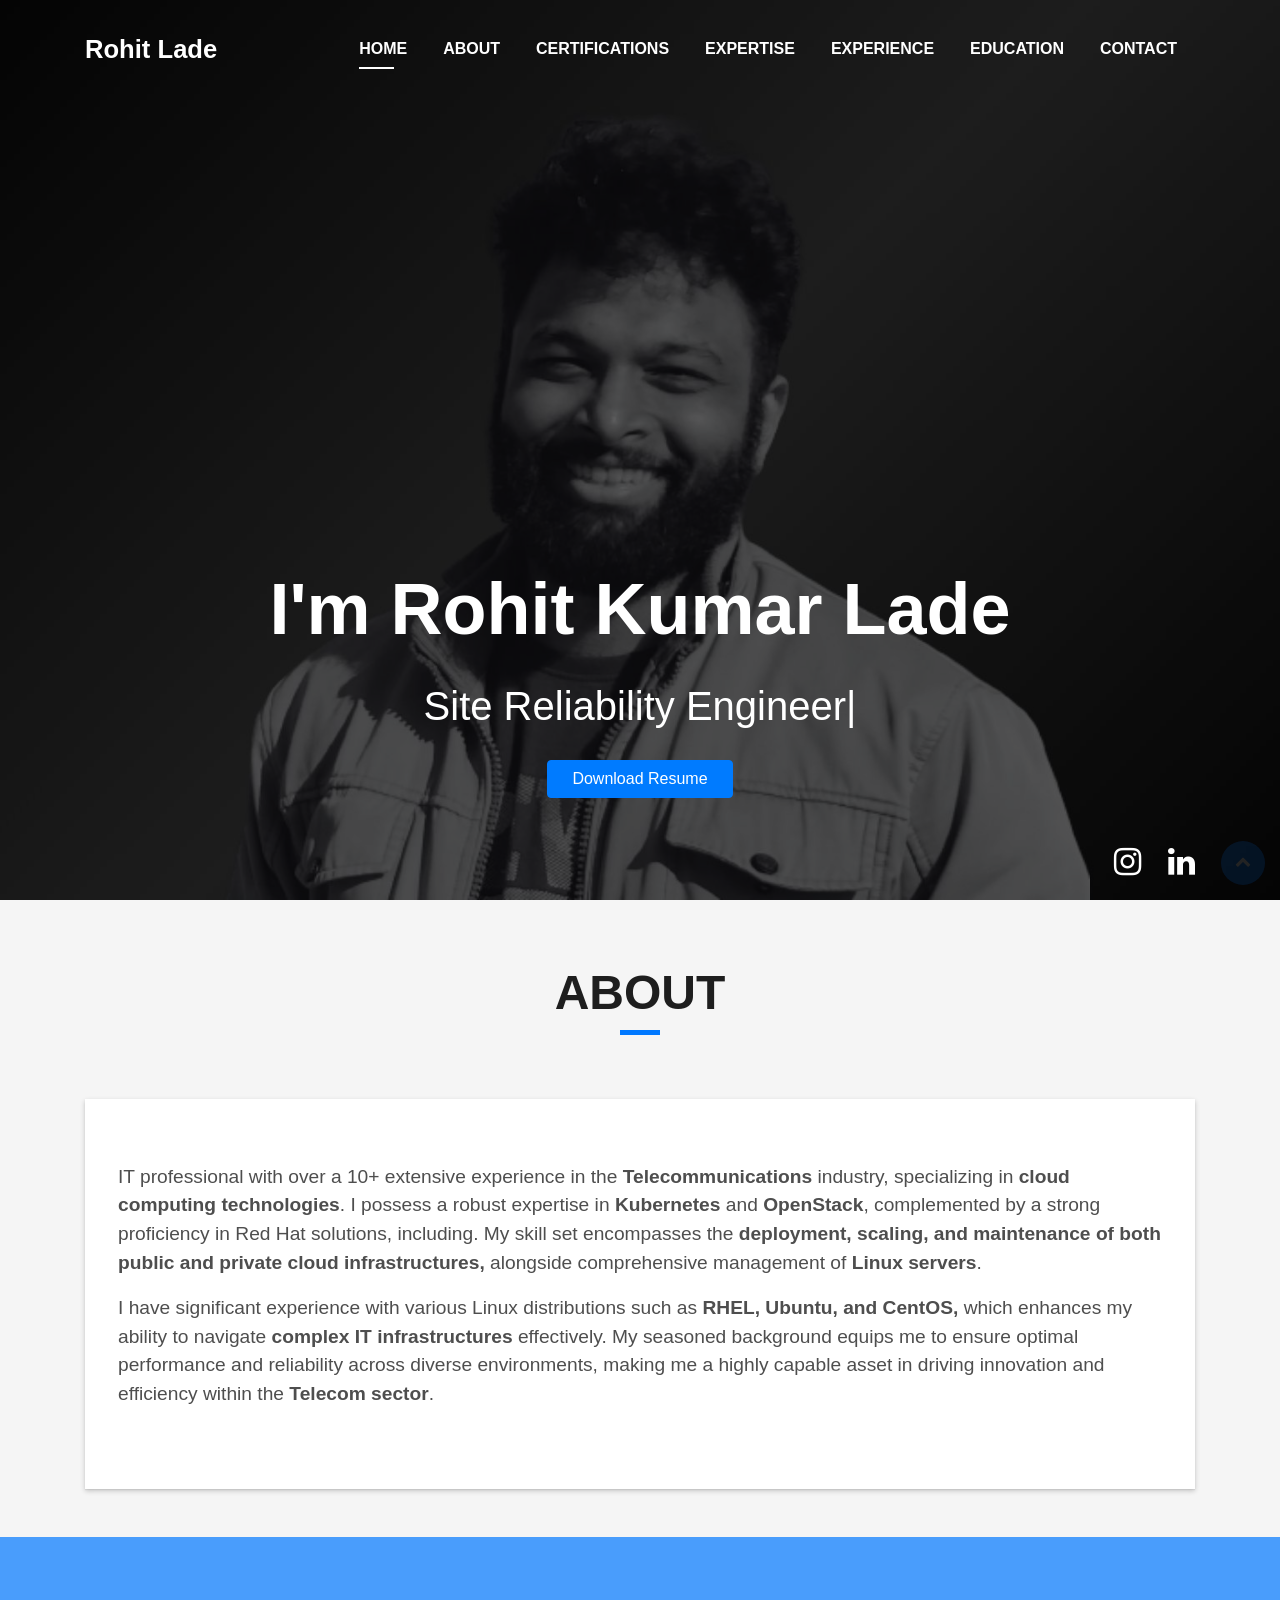
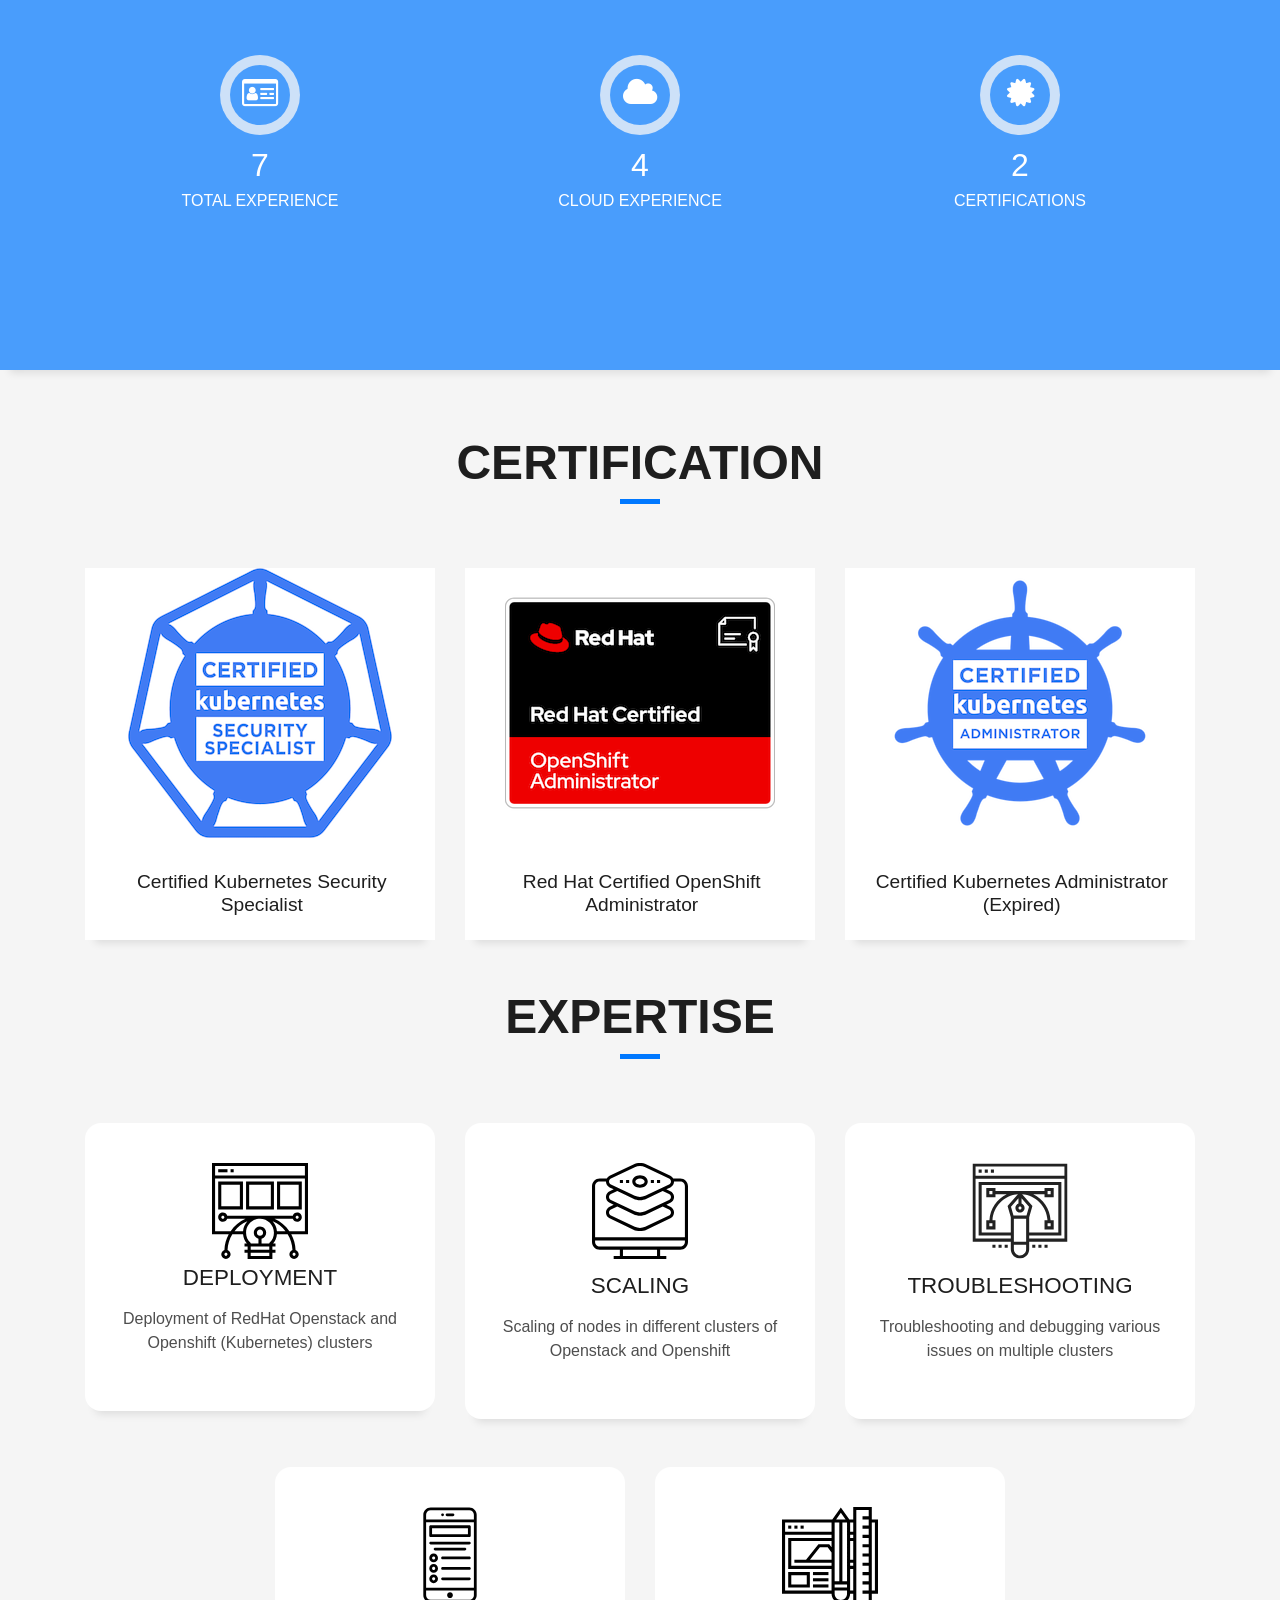
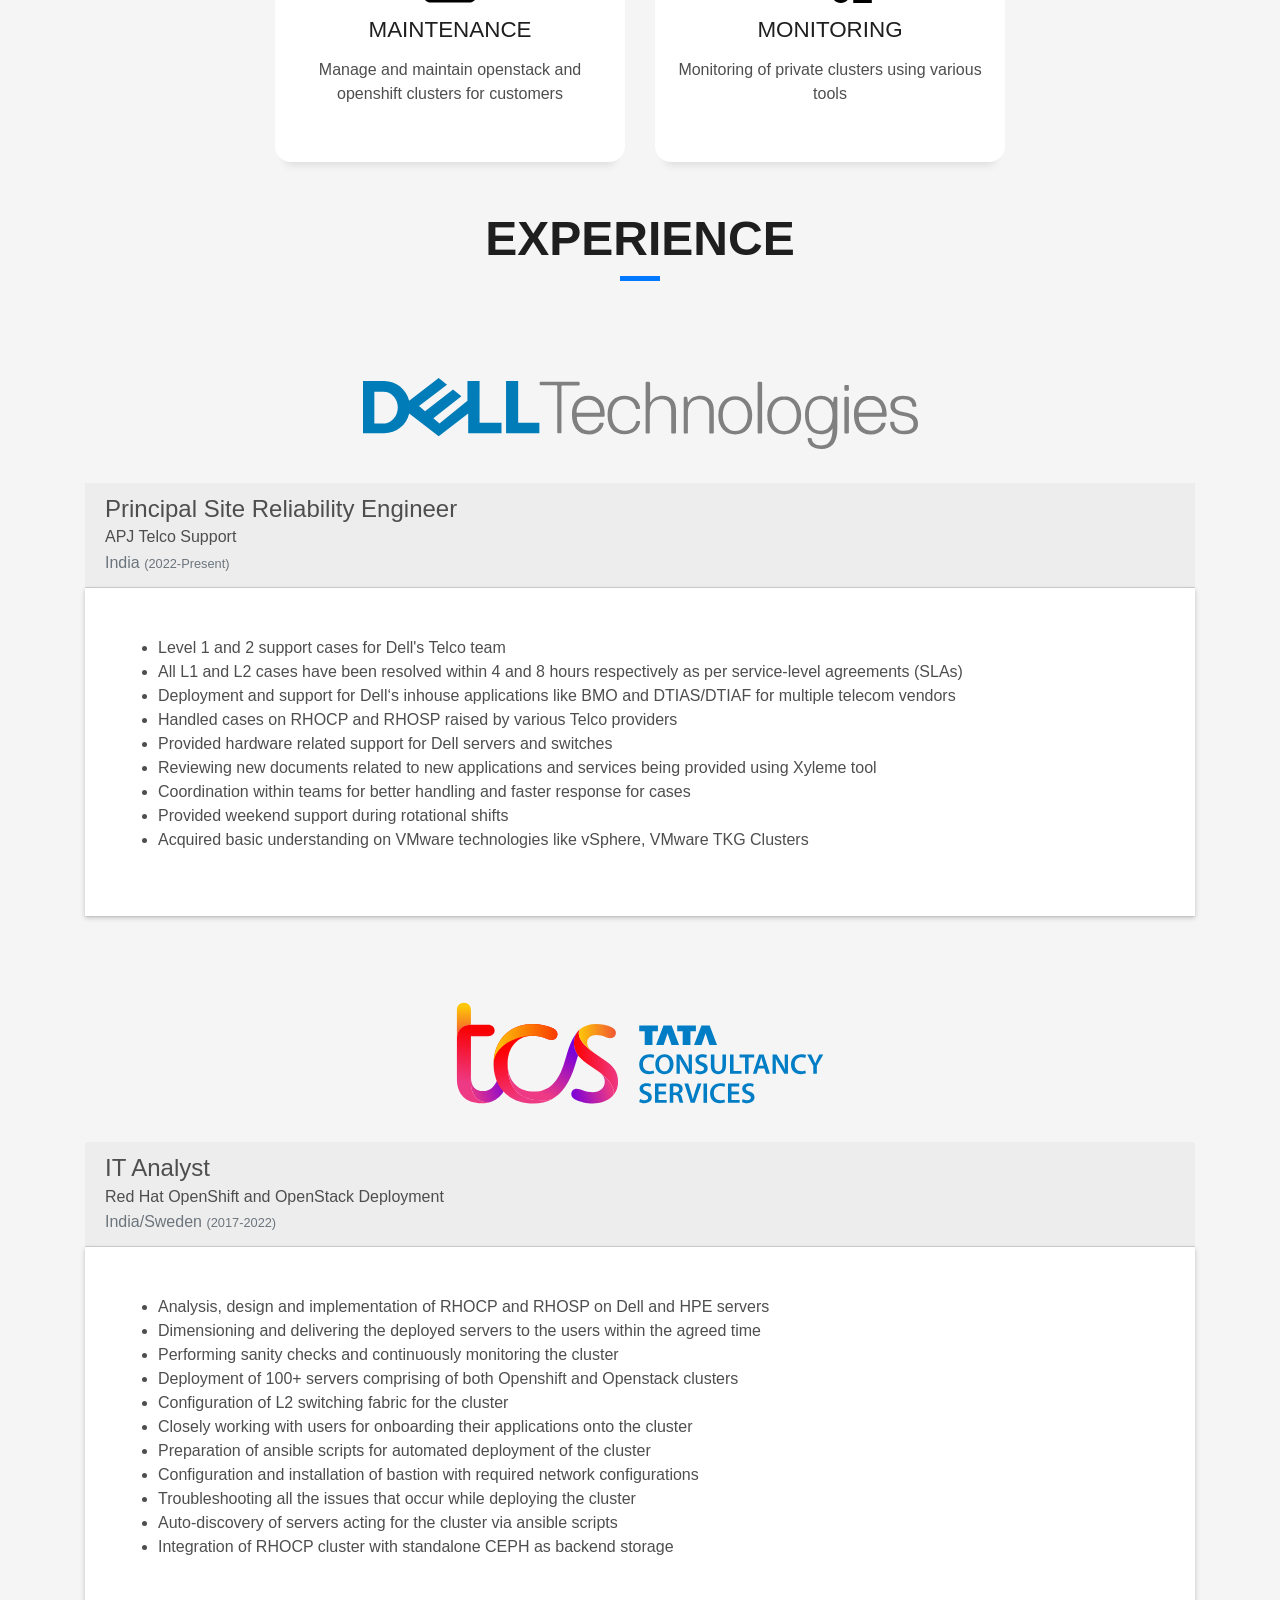
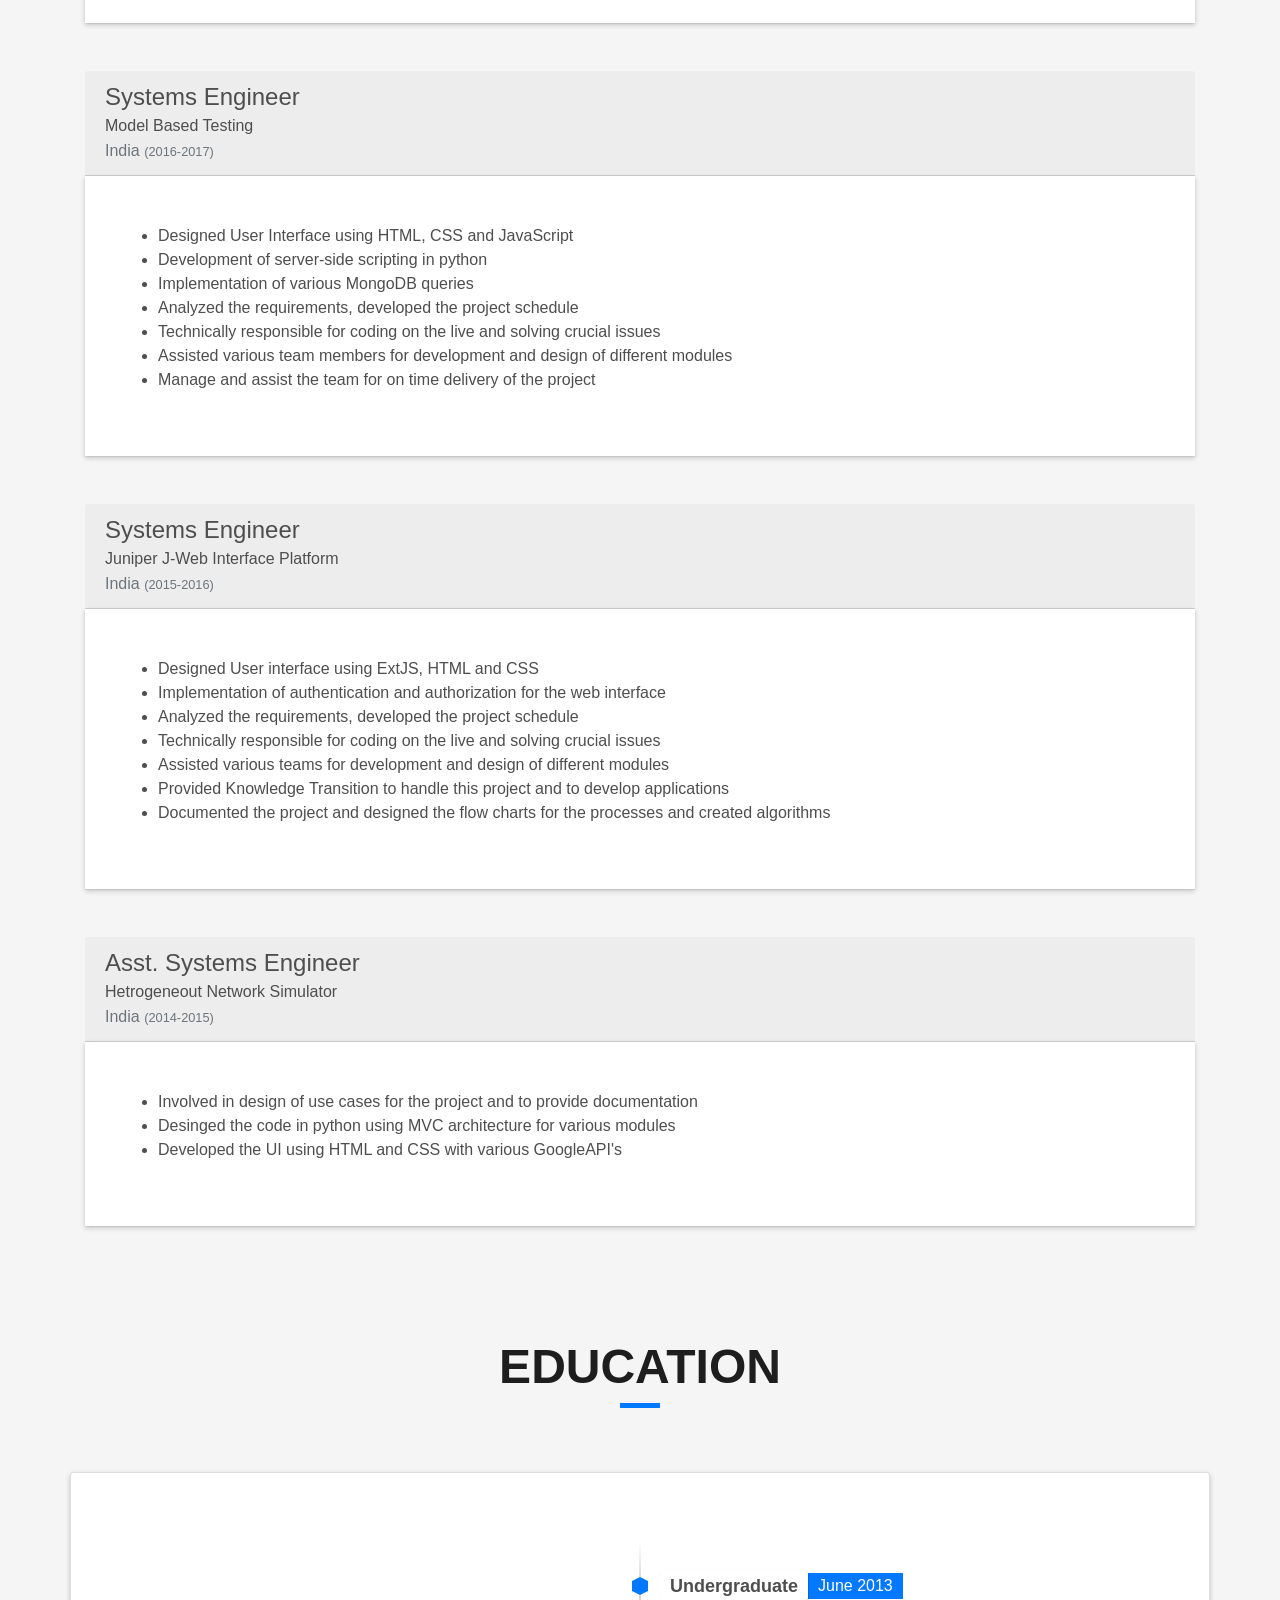
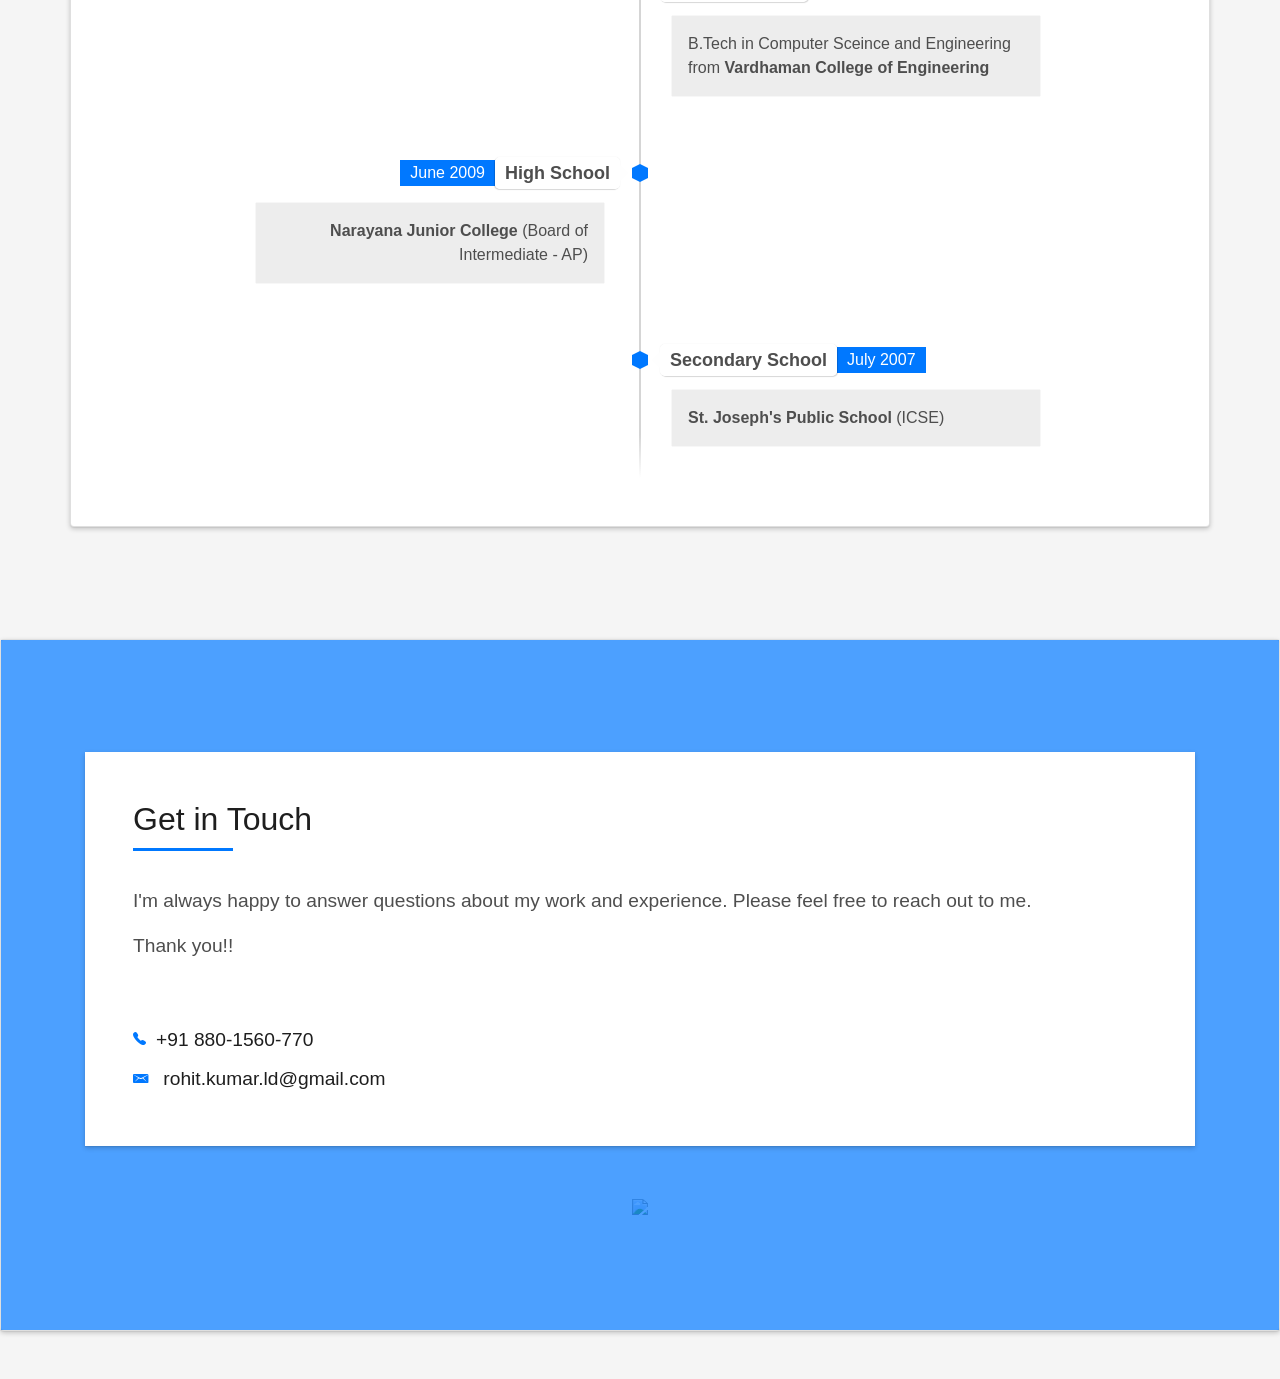
==== commit 71846ffd: "Update index.html" ====
--- a/index.html
+++ b/index.html
@@ -17,8 +17,10 @@
       <link href="lib/ionicons/css/ionicons.min.css" rel="stylesheet">
       <link href="lib/owlcarousel/assets/owl.carousel.min.css" rel="stylesheet">
       <link href="lib/lightbox/css/lightbox.min.css" rel="stylesheet">
+	  <link rel="stylesheet" href="https://cdnjs.cloudflare.com/ajax/libs/font-awesome/4.7.0/css/font-awesome.min.css">
       <!-- Main Stylesheet File -->
       <link href="css/style.css" rel="stylesheet">
+      <link href="css/style-social.css" rel="stylesheet">
       <!-- =======================================================
          Theme Name: DevFolio
          Theme URL: https://bootstrapmade.com/devfolio-bootstrap-portfolio-html-template/
@@ -79,10 +81,18 @@
                   <h1 class="intro-title mb-4">&nbsp;</h1>
                   <h1 class="intro-title mb-4">I'm Rohit Kumar Lade</h1>
                   <p class="intro-subtitle"><span class="text-slider-items">Site Reliability Engineer, Red Hat Certified OpenShift Administrator,Certified Kubernetes Security Specialist, Certified Kubernetes Administrator</span><strong class="text-slider"></strong></p>
-                  <p class="pt-3"><a class="btn btn-primary btn js-scroll px-4" href="./downloads/RohitLadeResume.pdf" target="_blank" download="RohitKumarLadeResume" role="button">Download Resume</a></p>
+				  <p class="pt-2">
+				  <a class="btn btn-primary btn js-scroll px-4" href="./downloads/RohitLadeResume.pdf" target="_blank" download="RohitKumarLadeResume" role="button">Download Resume</a></p>
                   <!-- <p class="pt-3"><a class="btn btn-primary btn js-scroll px-4" href="#about" role="button">Learn More</a></p> -->
-               </div>
-            </div>
+				  <p class="pt-2">
+				  <div id="socials" style="text-align:right">
+					<a href="https://www.instagram.com/laderohitkumar"><span style="font-size: 2em; color: white;"><i class="fa fa-instagram"></i></span></a>
+					&nbsp;&nbsp;&nbsp;&nbsp;
+					<a href="https://www.linkedin.com/in/rohit-lade/"><span style="font-size: 2em; color: white;"><i class="fa fa-linkedin"></i></span></a>
+				  </div>						  
+               </div>
+            </div>
+
          </div>
       </div>
       <!--/ Intro Skew End /-->
@@ -523,8 +533,10 @@
             </div>
          </div>
          <footer >
-	     <script type='text/javascript' src='https://www.freevisitorcounters.com/auth.php?id=401dcc0a798966a8216d95c77cae77d3408fc6ca'></script>
-	     <script type="text/javascript" src="https://www.freevisitorcounters.com/en/home/counter/1340028/t/13"></script>
+			<!-- Counter Code START -->
+		    <script src="http://www.hitcounters.net/counter.php?id=11829&cmd=cookie"></script>
+			<img src="http://www.hitcounters.net/counter.php?id=11829&cmd=img_only" border="0" >
+			<!-- Counter Code END -->
             <div class="container" style="display:none;">
                <div class="row">
                   <div class="col-sm-12">
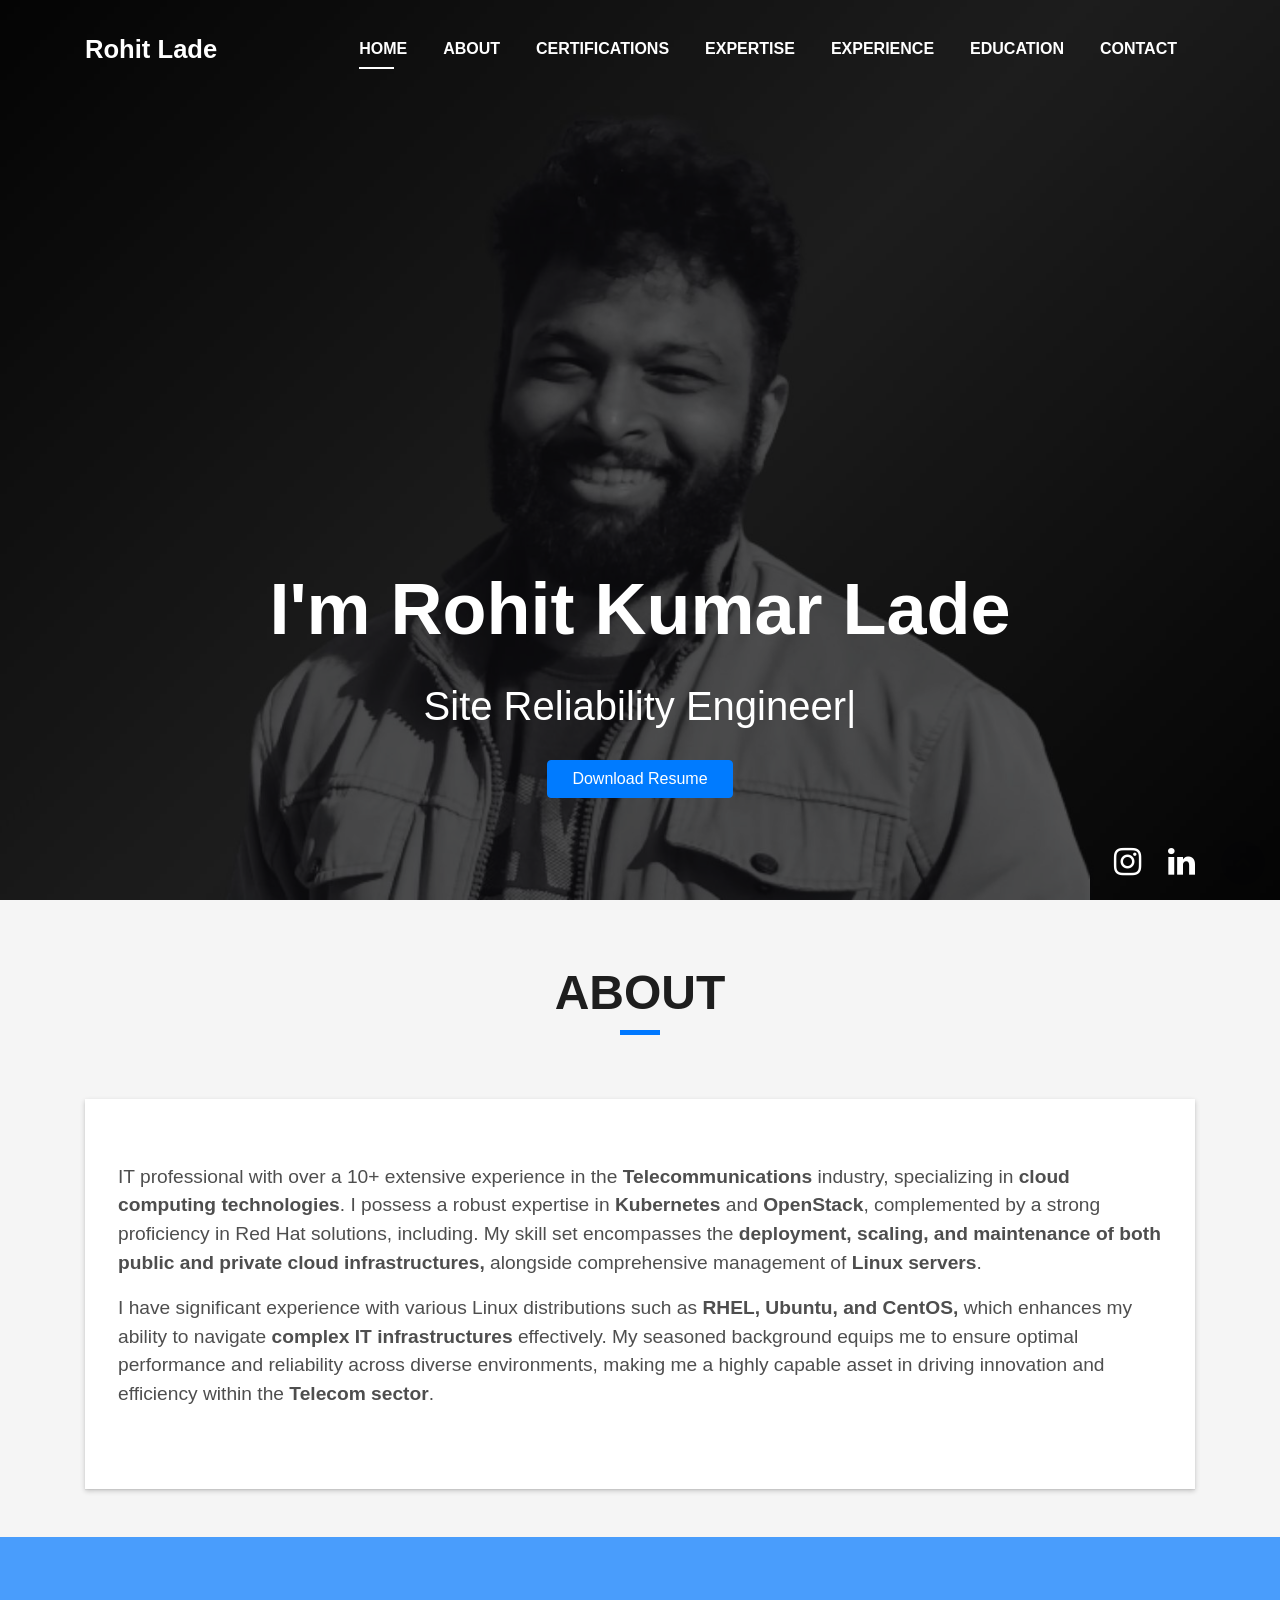
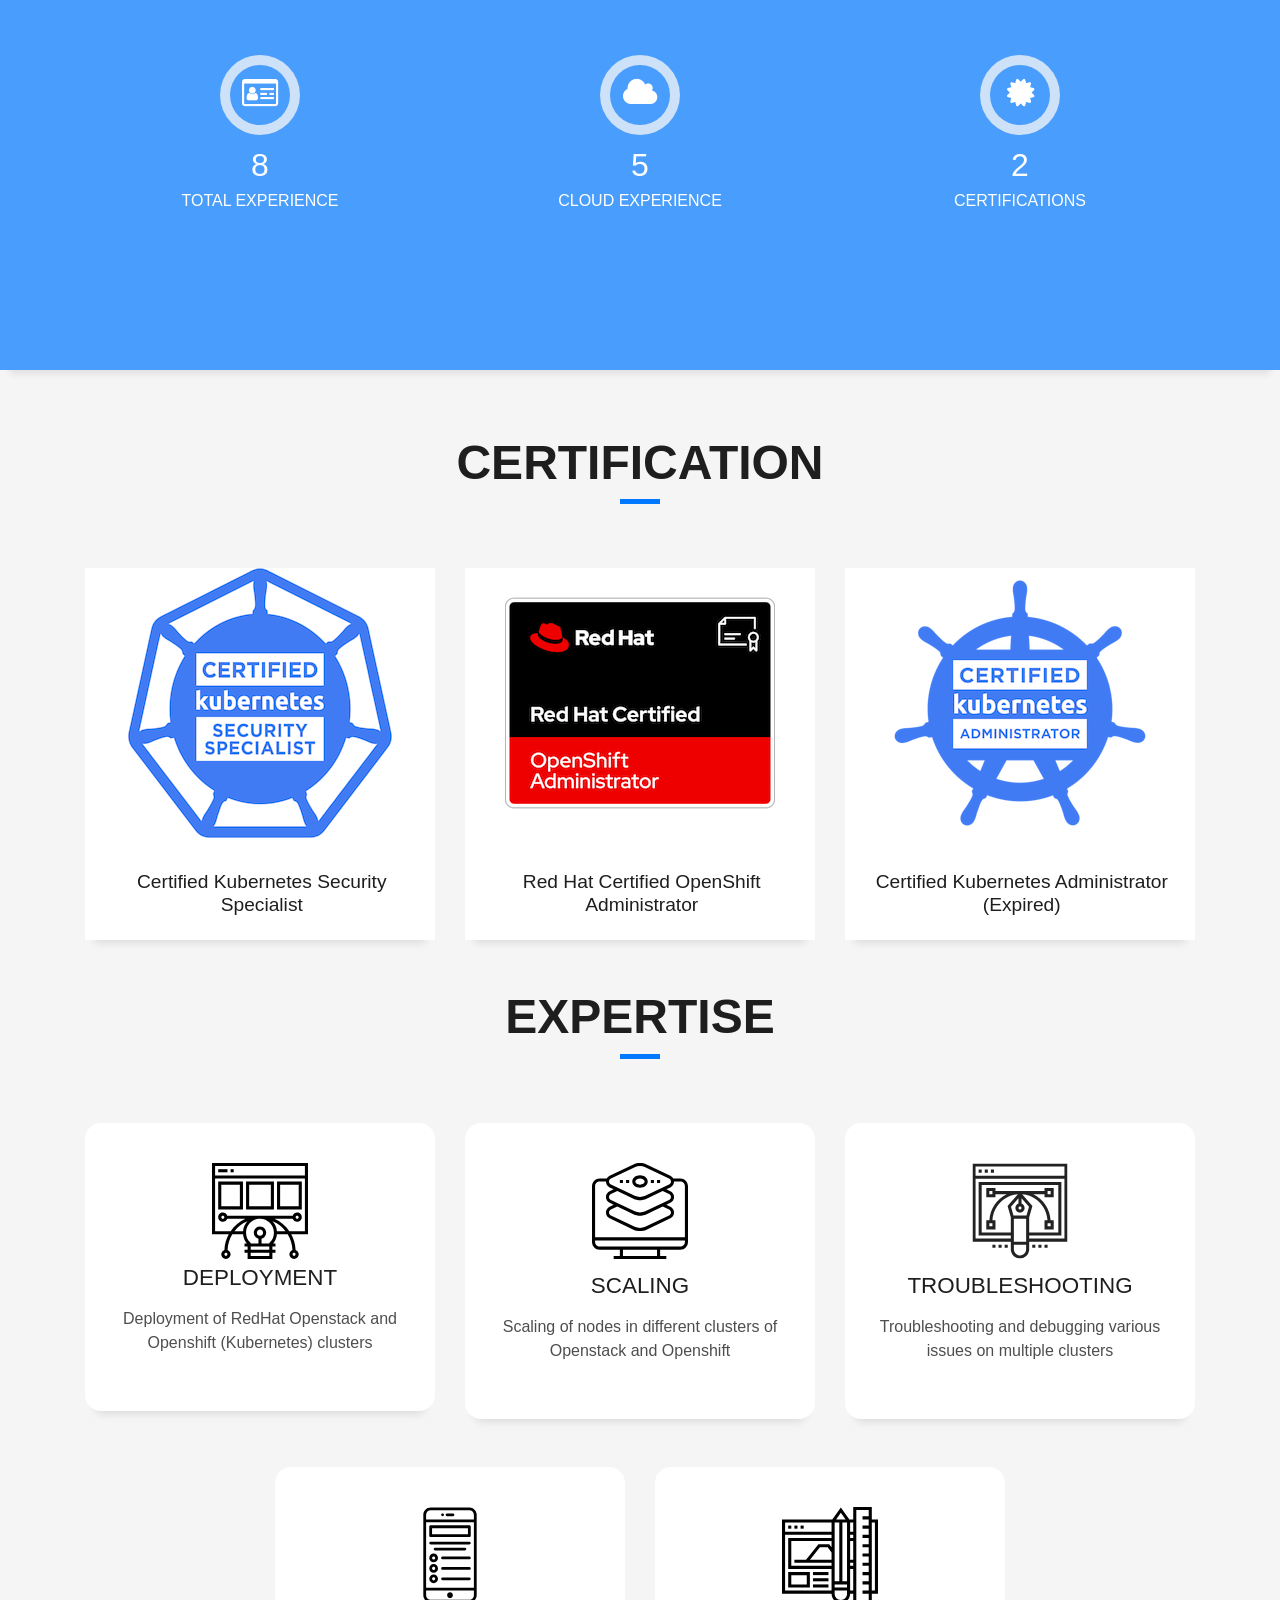
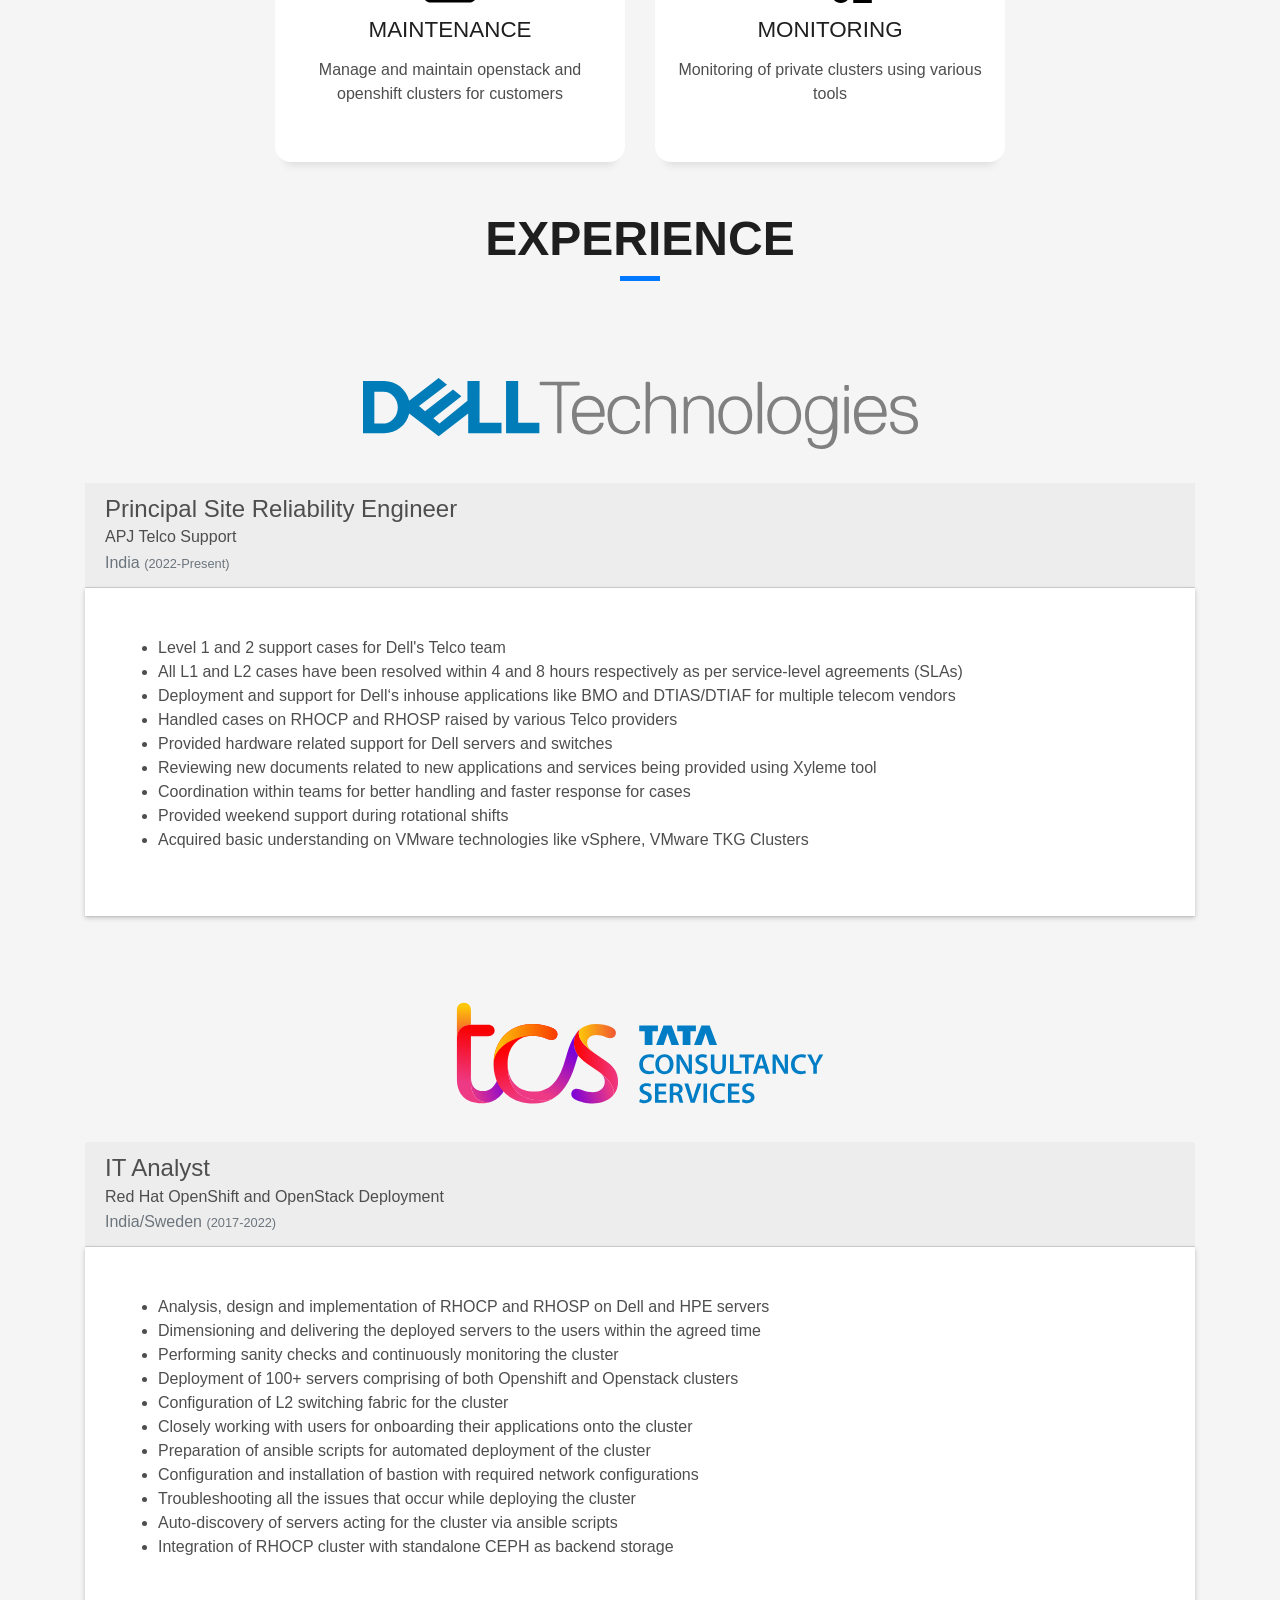
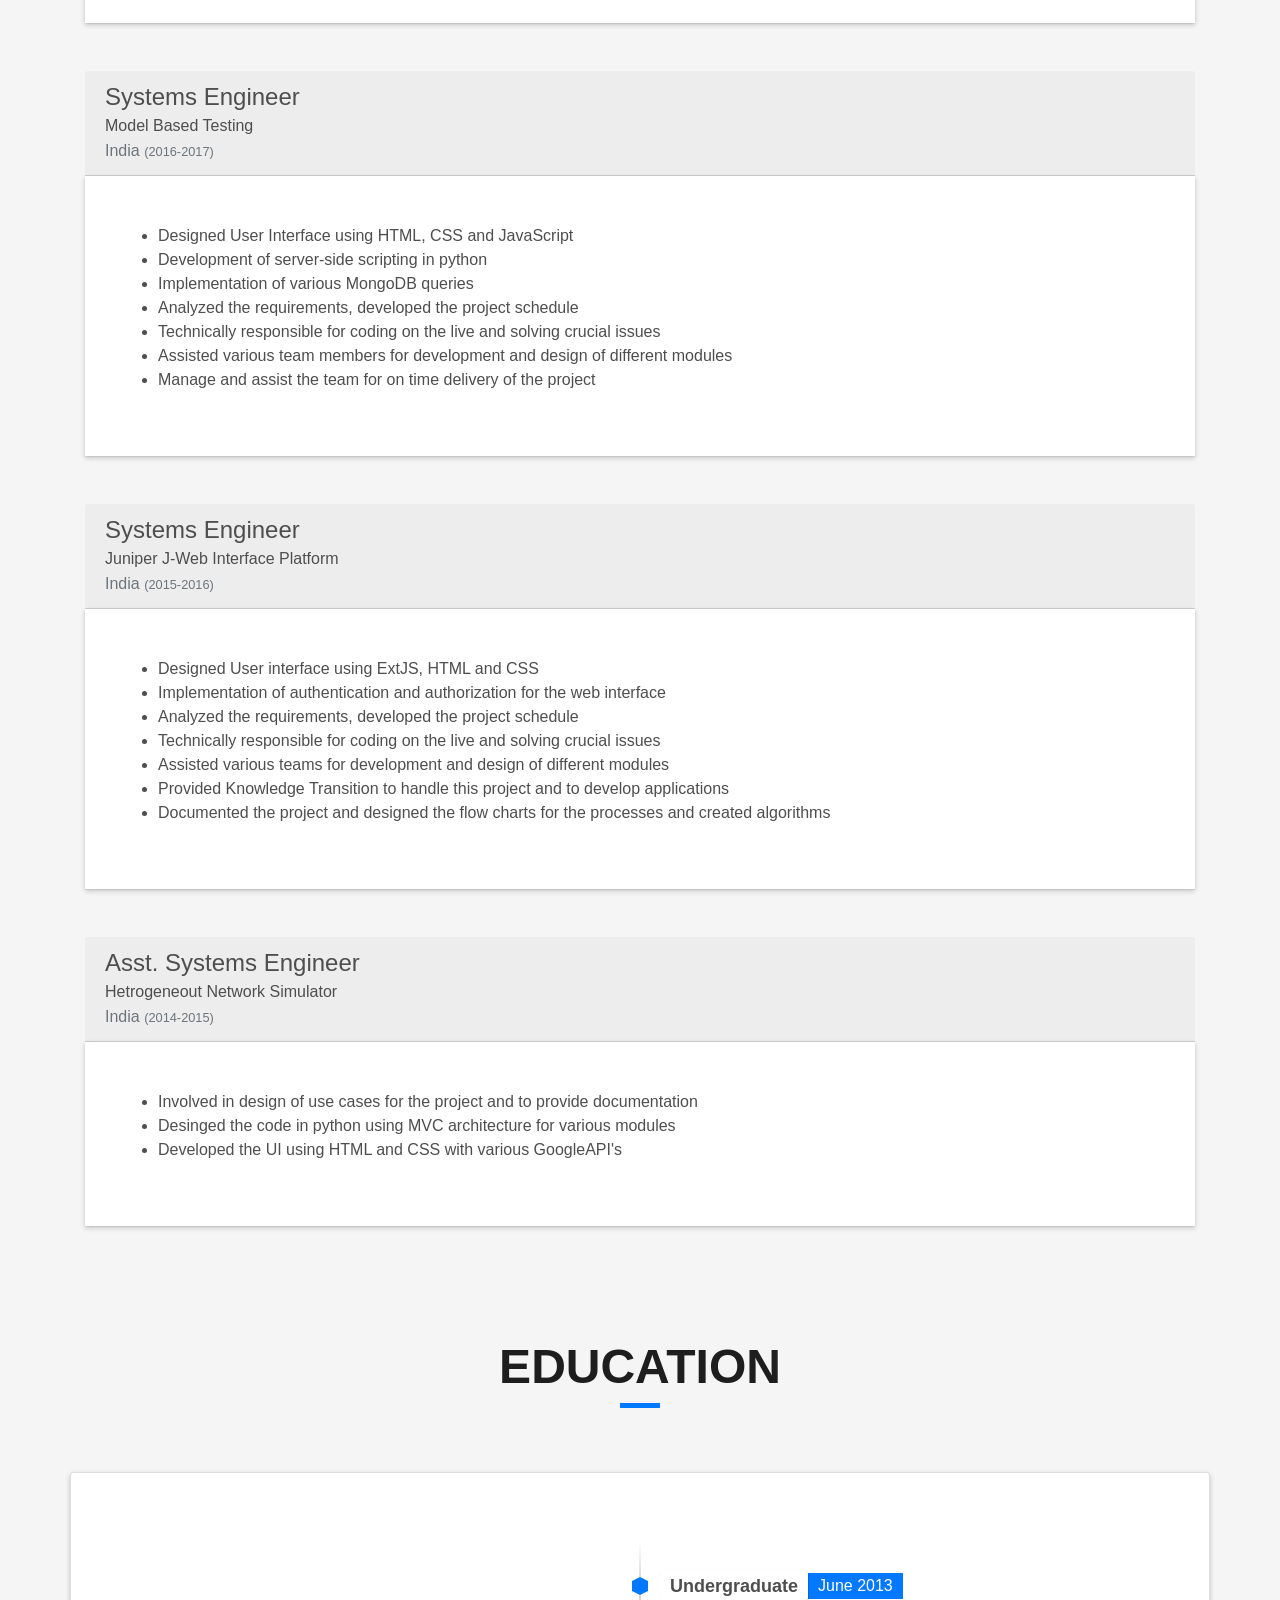
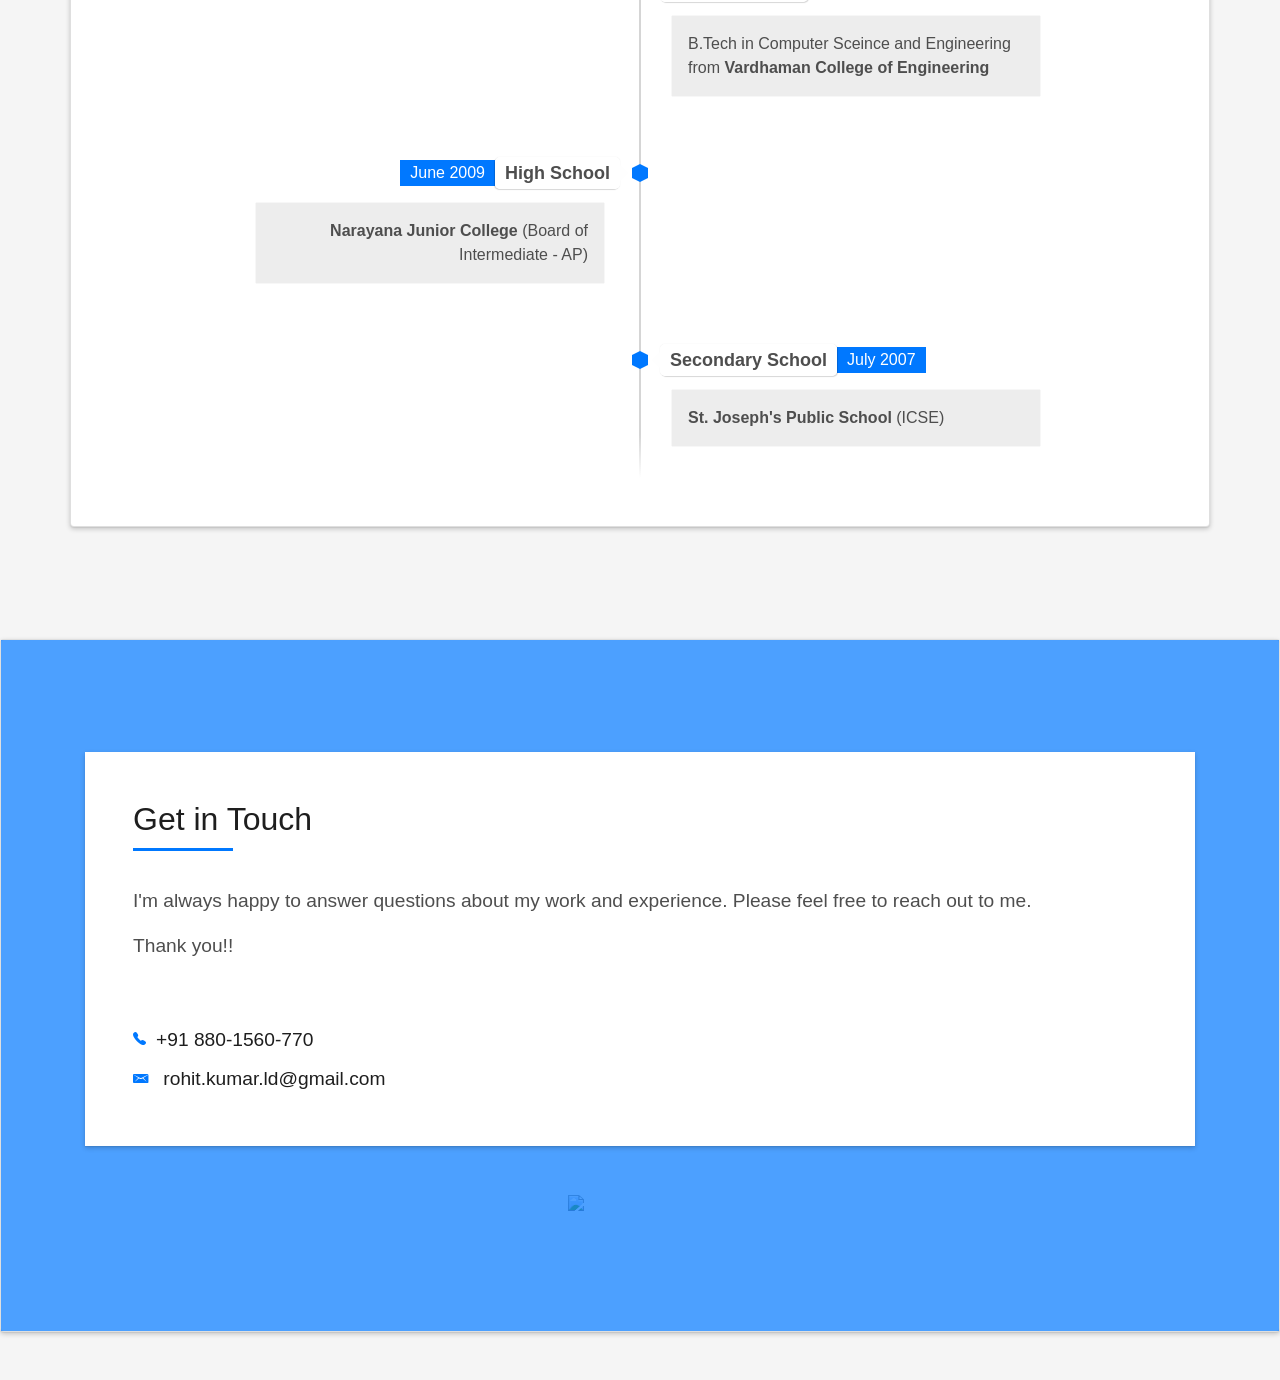
==== commit 222a5b2f: "Update index.html" ====
--- a/index.html
+++ b/index.html
@@ -534,8 +534,8 @@
          </div>
          <footer >
 			<!-- Counter Code START -->
-		    <script src="http://www.hitcounters.net/counter.php?id=11829&cmd=cookie"></script>
-			<img src="http://www.hitcounters.net/counter.php?id=11829&cmd=img_only" border="0" >
+		 <script language="javascript" src="http://www.hitcounters.net/counter.php?id=11829&cmd=cookie"></script>
+		 <img src="http://www.hitcounters.net/counter.php?id=11829&cmd=img_only" alt="insuranceauto.org" border="0" >
 			<!-- Counter Code END -->
             <div class="container" style="display:none;">
                <div class="row">
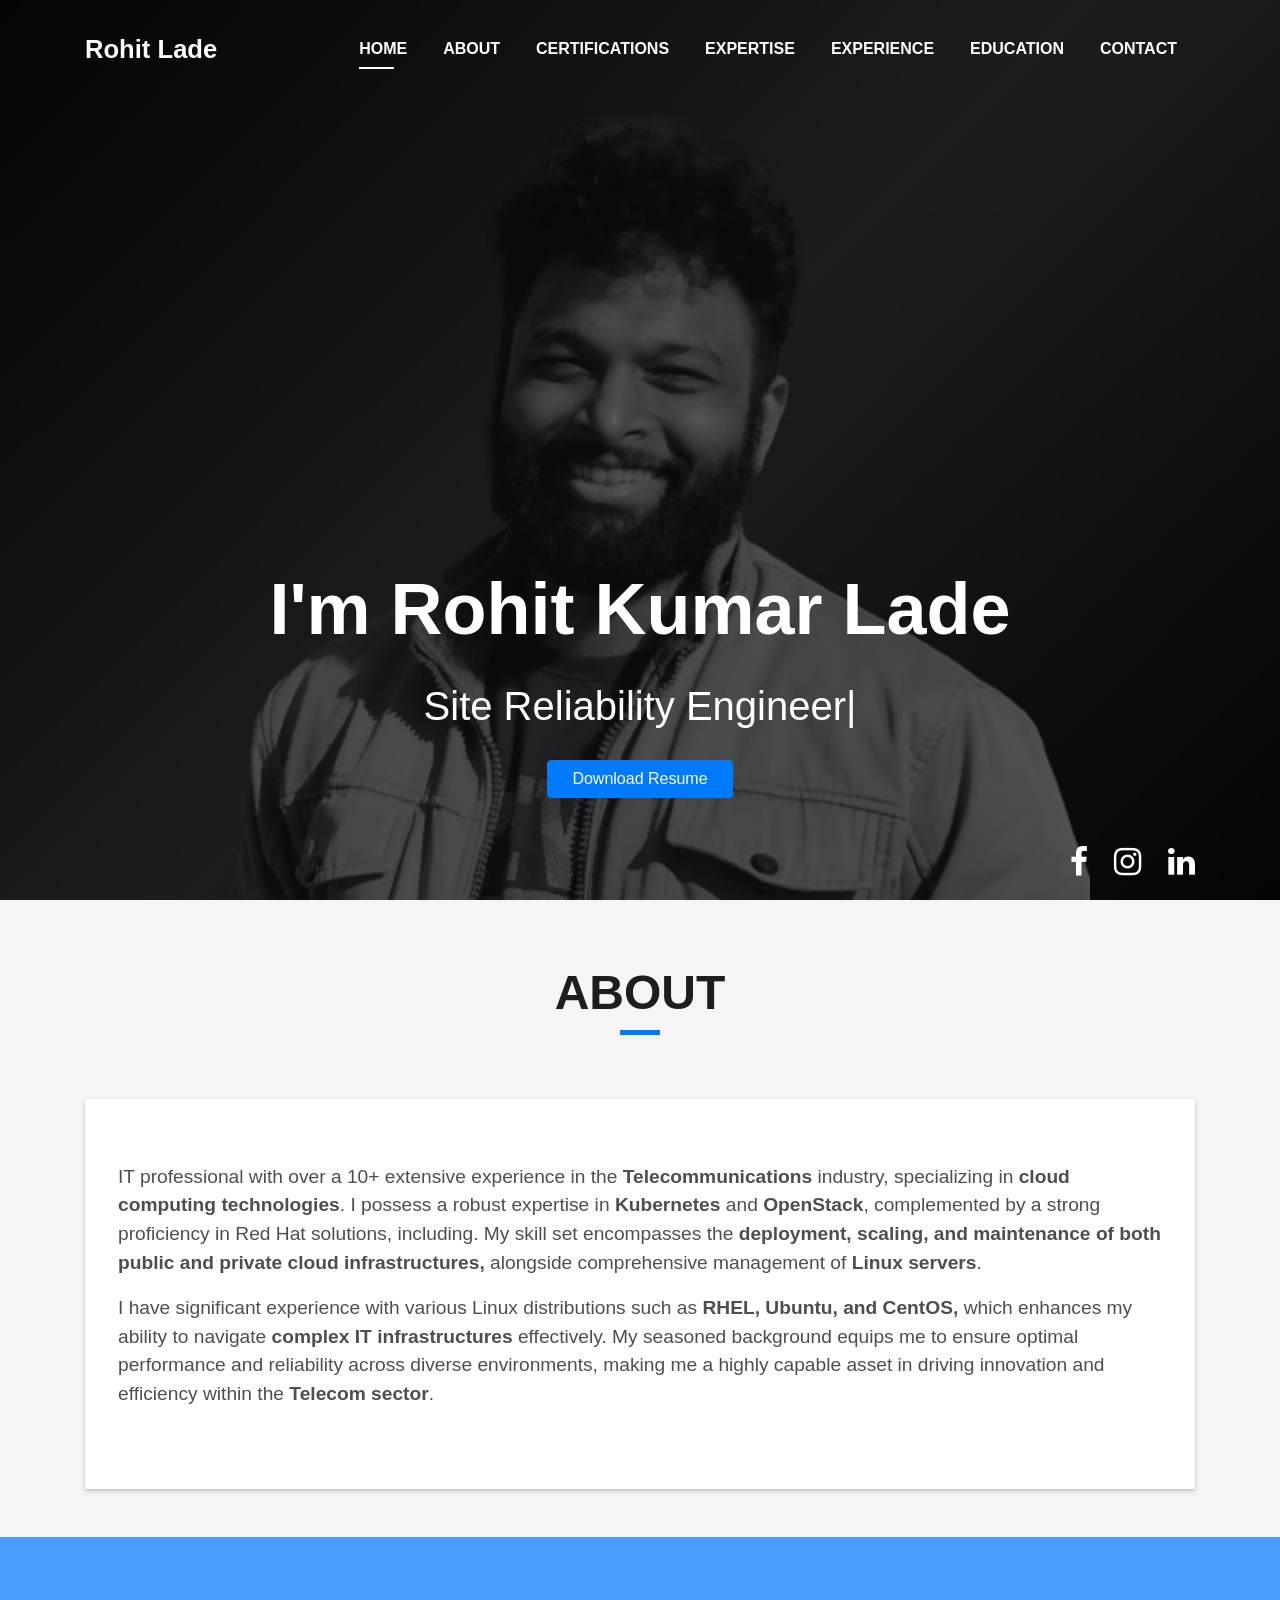
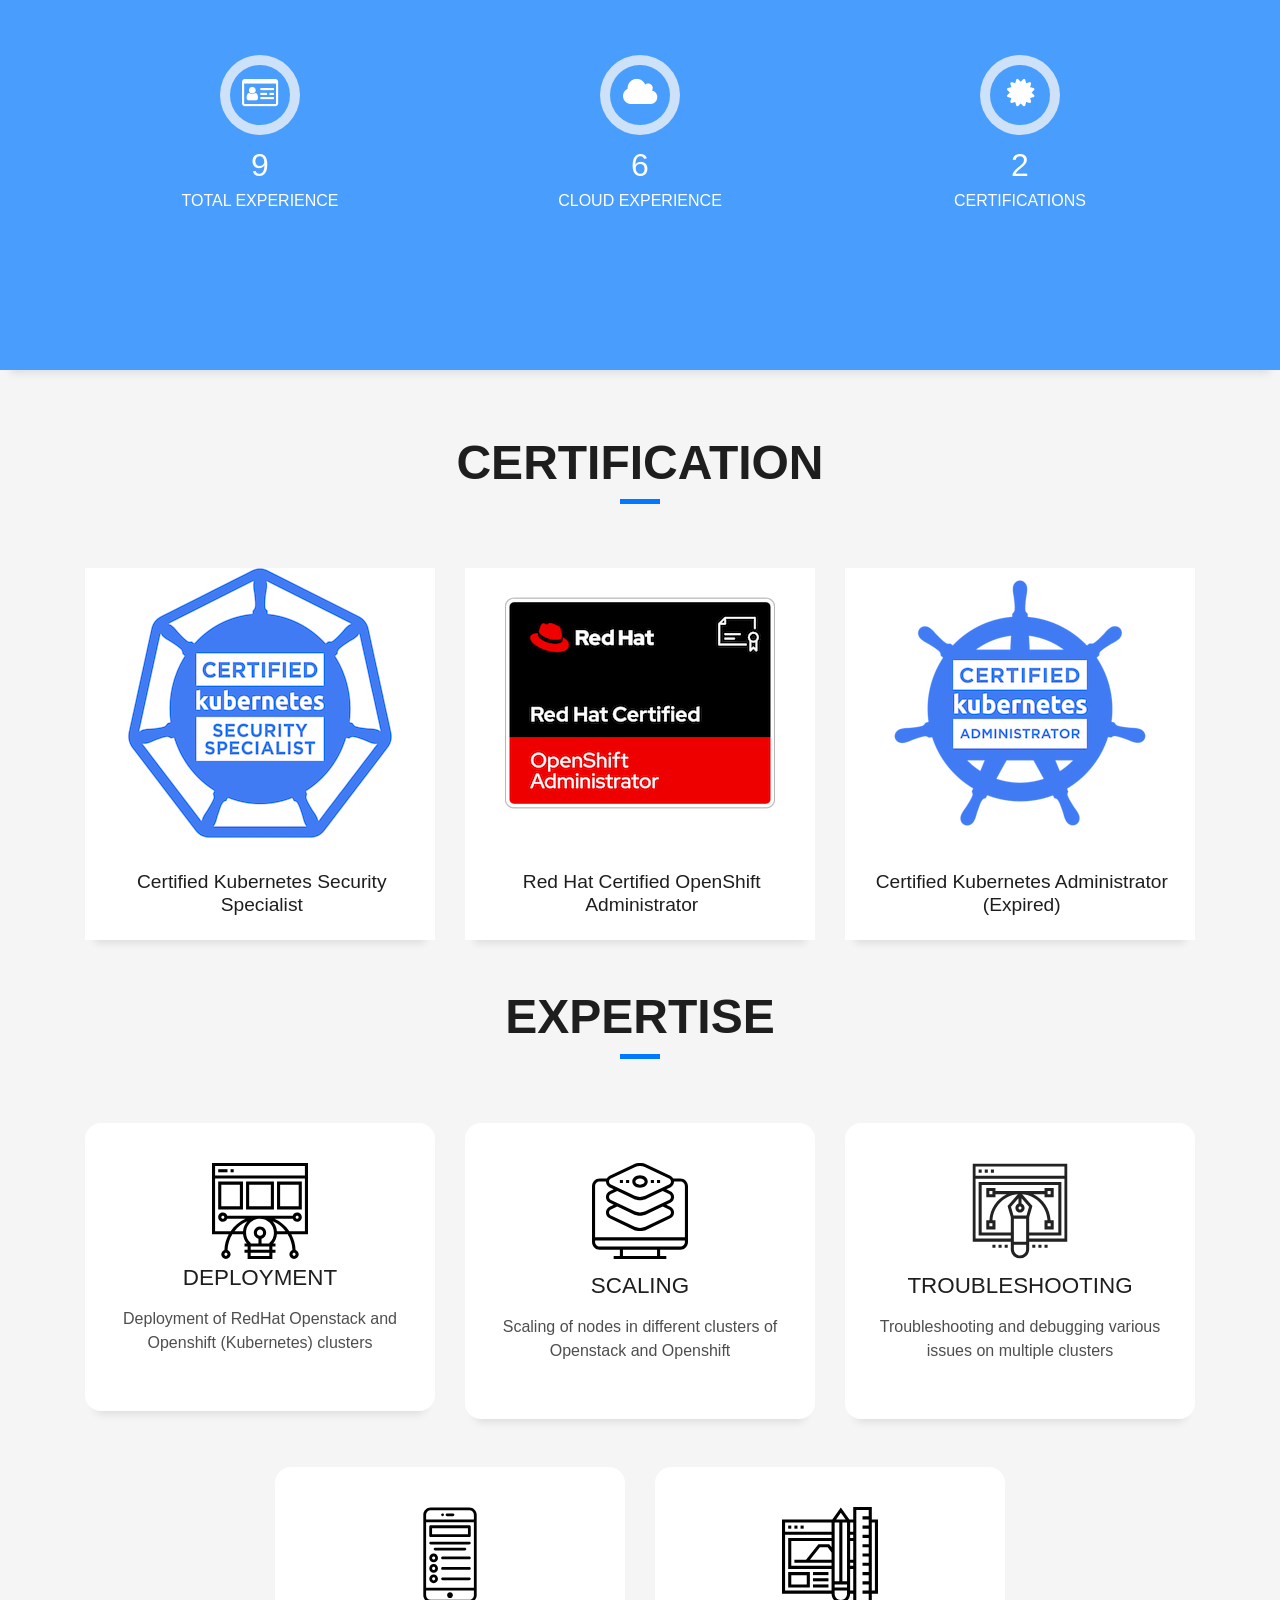
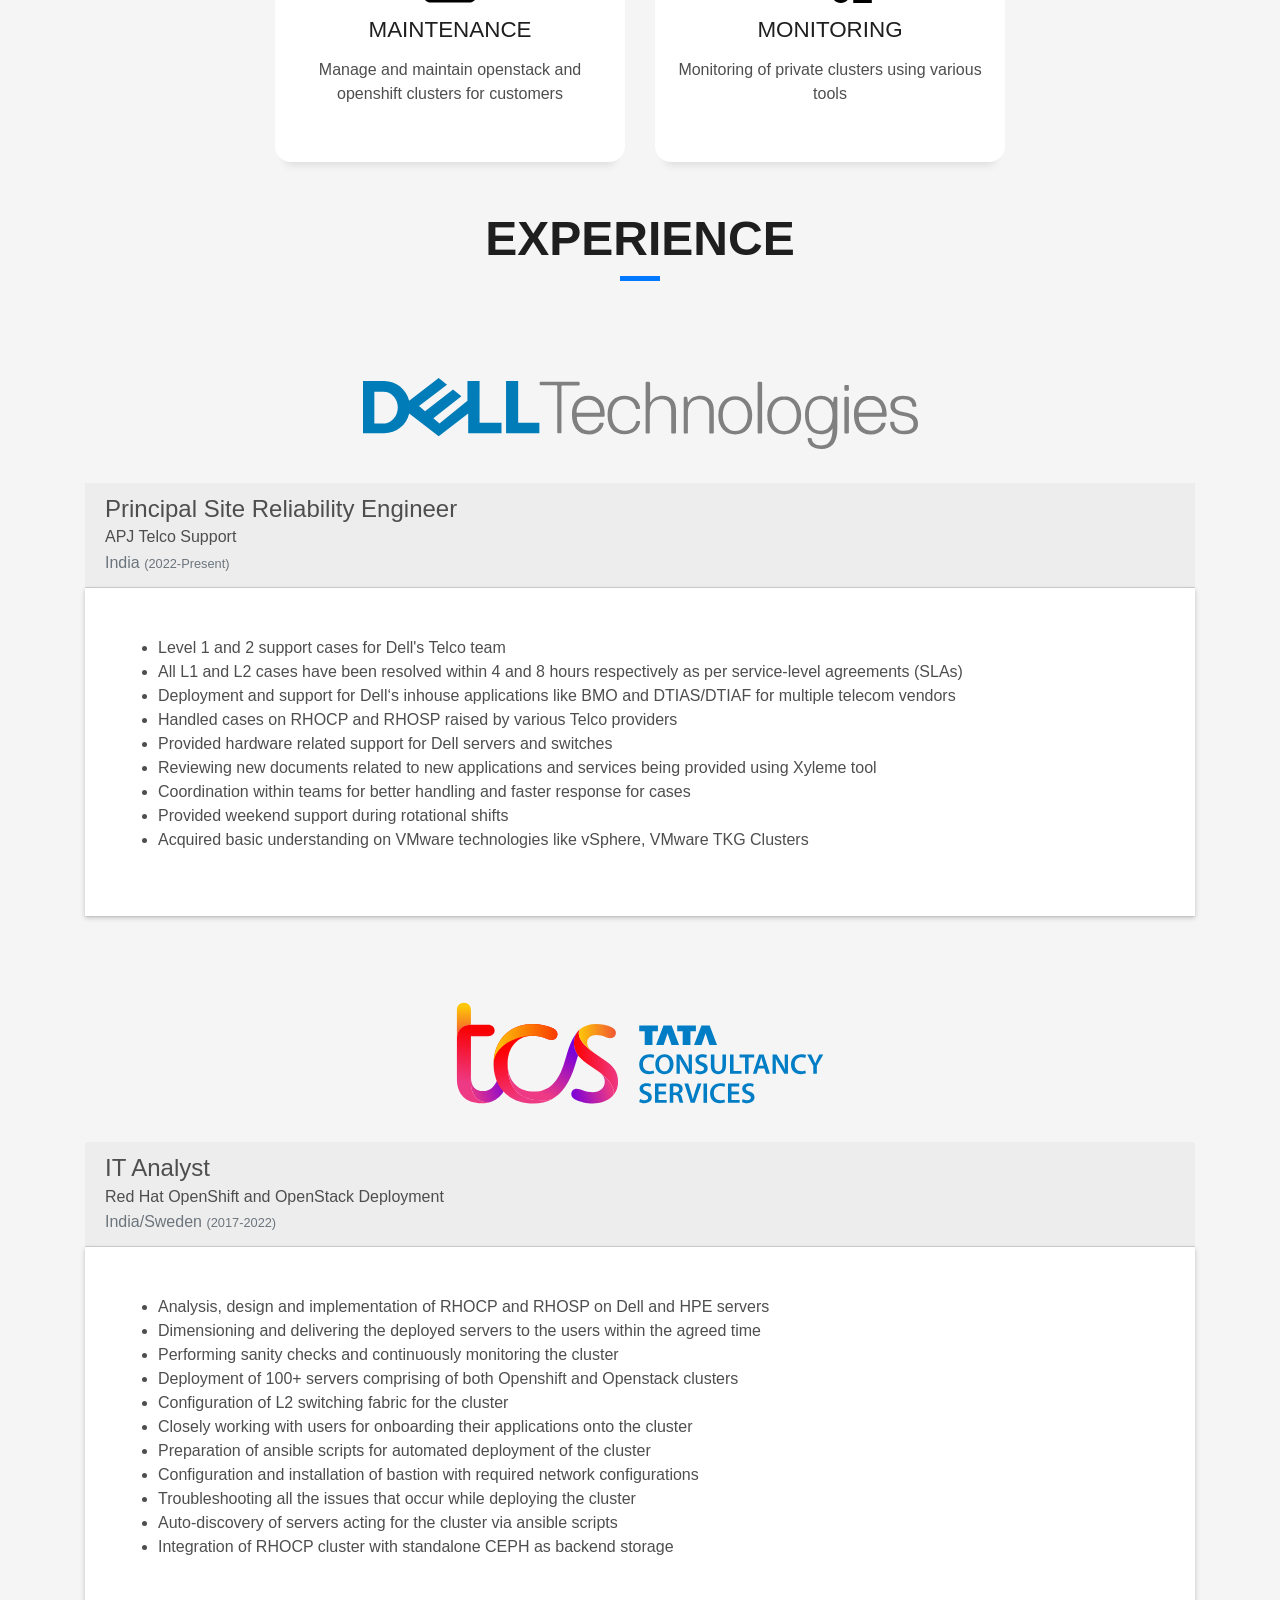
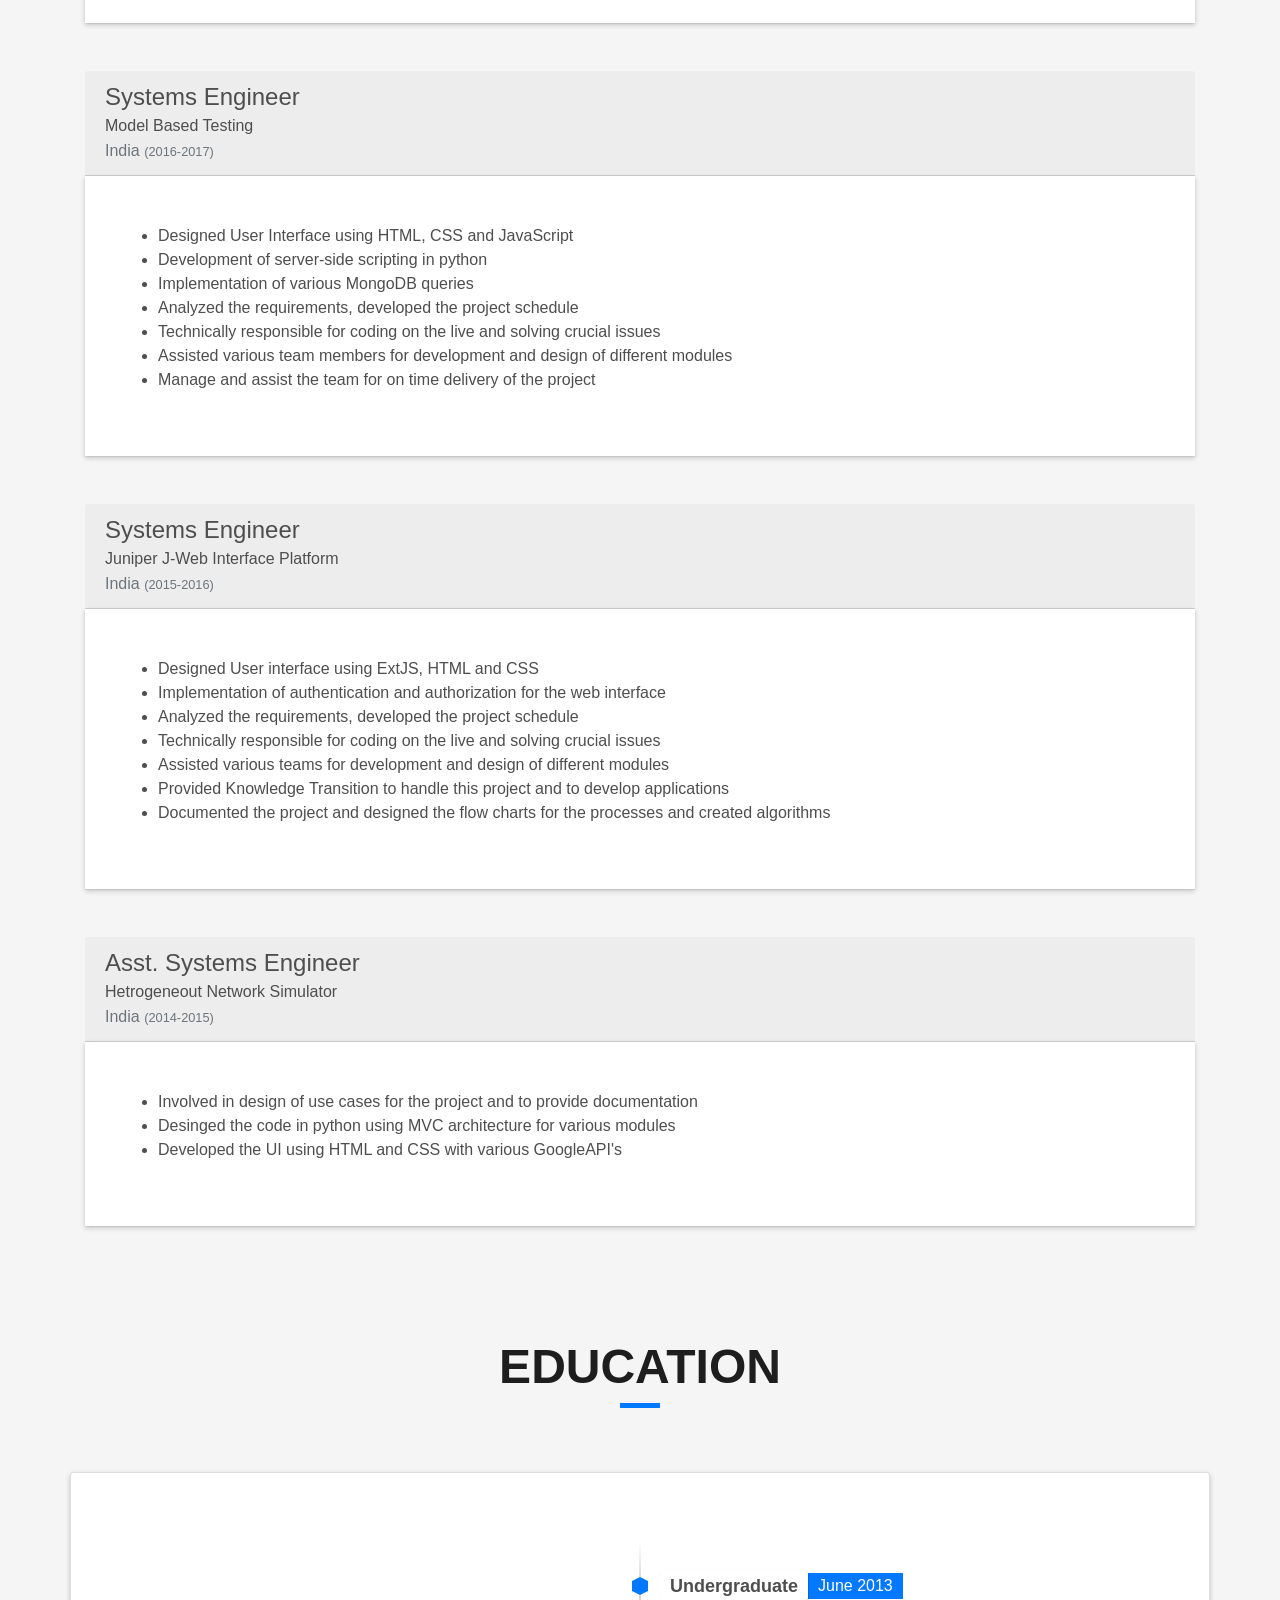
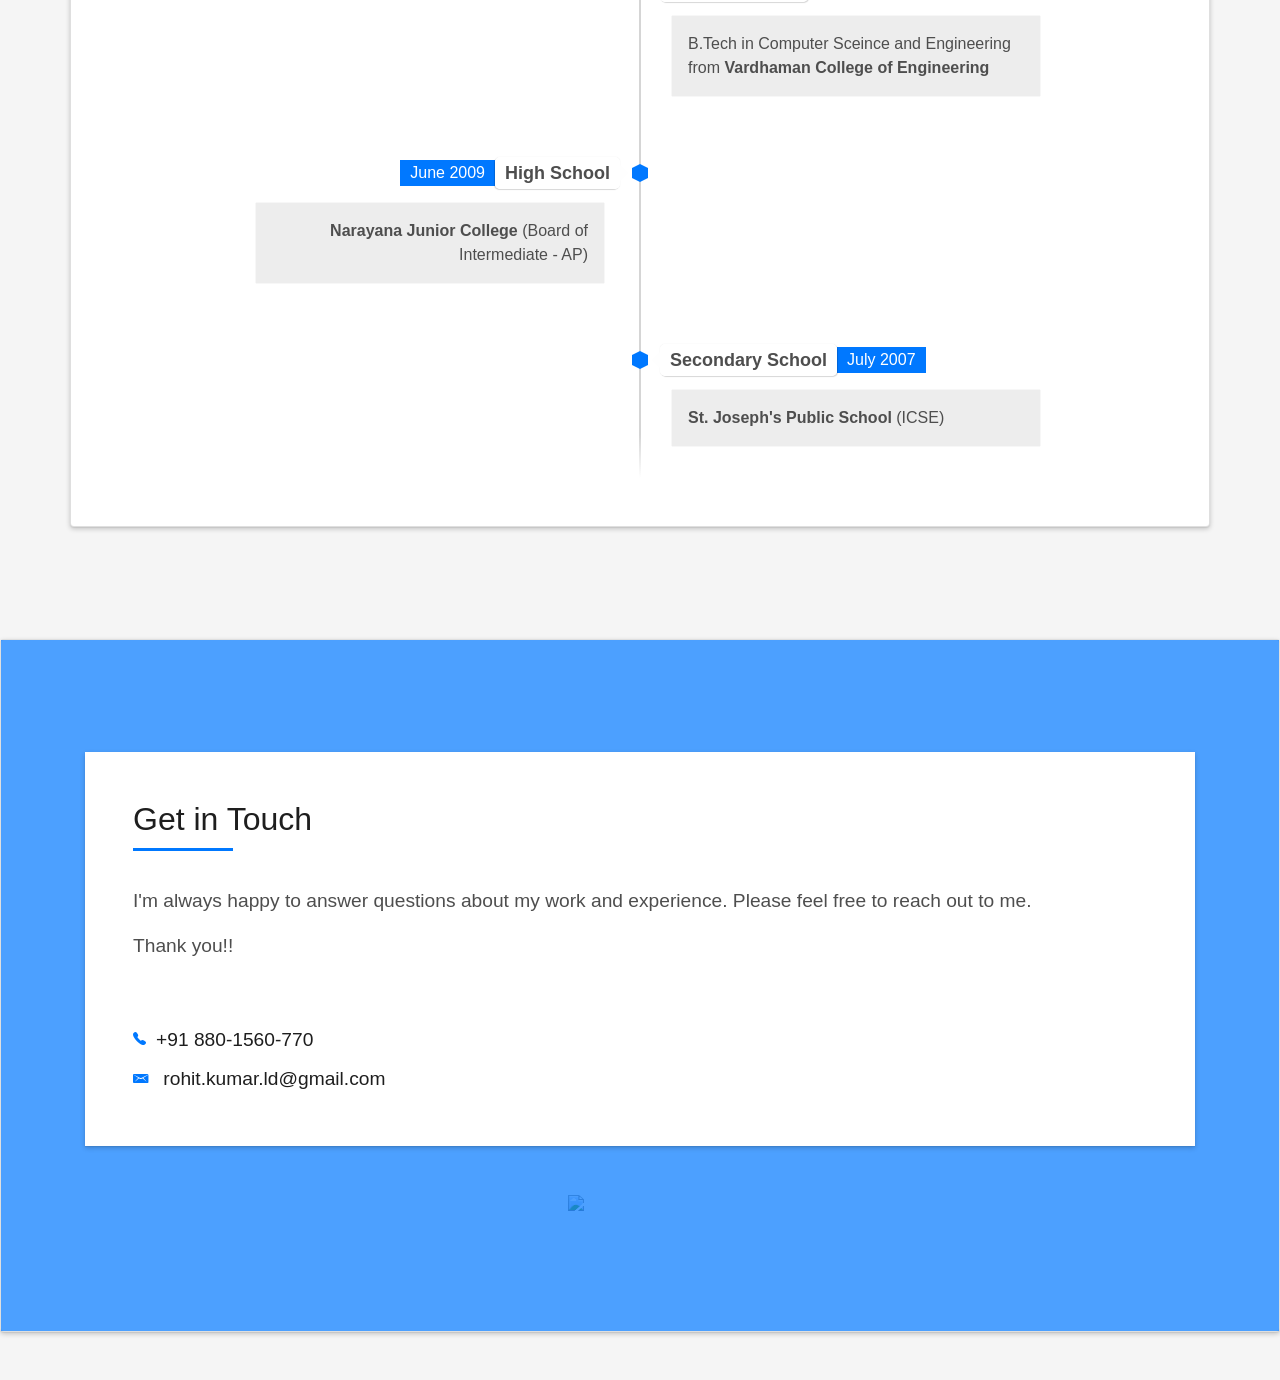
==== commit 1bee4a61: "Update index.html" ====
--- a/index.html
+++ b/index.html
@@ -86,6 +86,8 @@
                   <!-- <p class="pt-3"><a class="btn btn-primary btn js-scroll px-4" href="#about" role="button">Learn More</a></p> -->
 				  <p class="pt-2">
 				  <div id="socials" style="text-align:right">
+					<a href="https://www.facebook.com/laderohitkumar"><span style="font-size: 2em; color: white;"><i class="fa fa-facebook"></i></span></a>
+					&nbsp;&nbsp;&nbsp;&nbsp;
 					<a href="https://www.instagram.com/laderohitkumar"><span style="font-size: 2em; color: white;"><i class="fa fa-instagram"></i></span></a>
 					&nbsp;&nbsp;&nbsp;&nbsp;
 					<a href="https://www.linkedin.com/in/rohit-lade/"><span style="font-size: 2em; color: white;"><i class="fa fa-linkedin"></i></span></a>
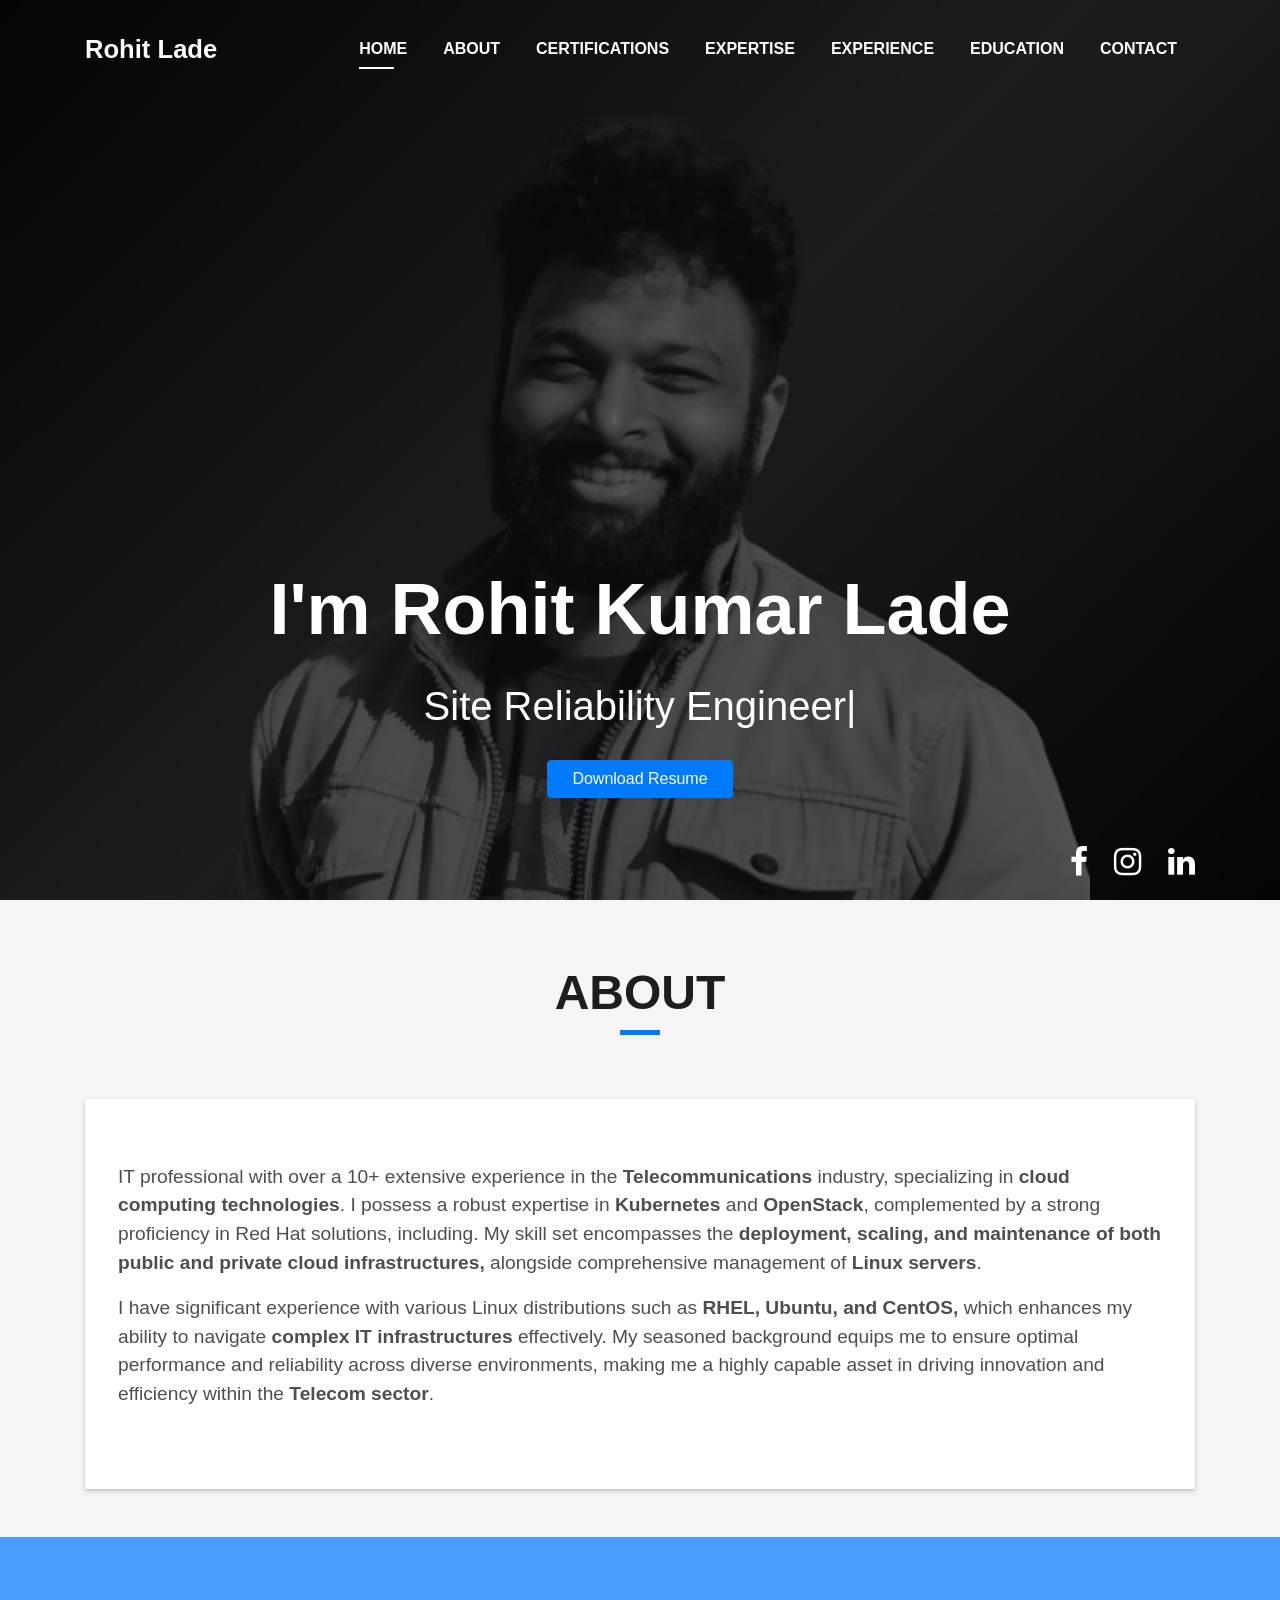
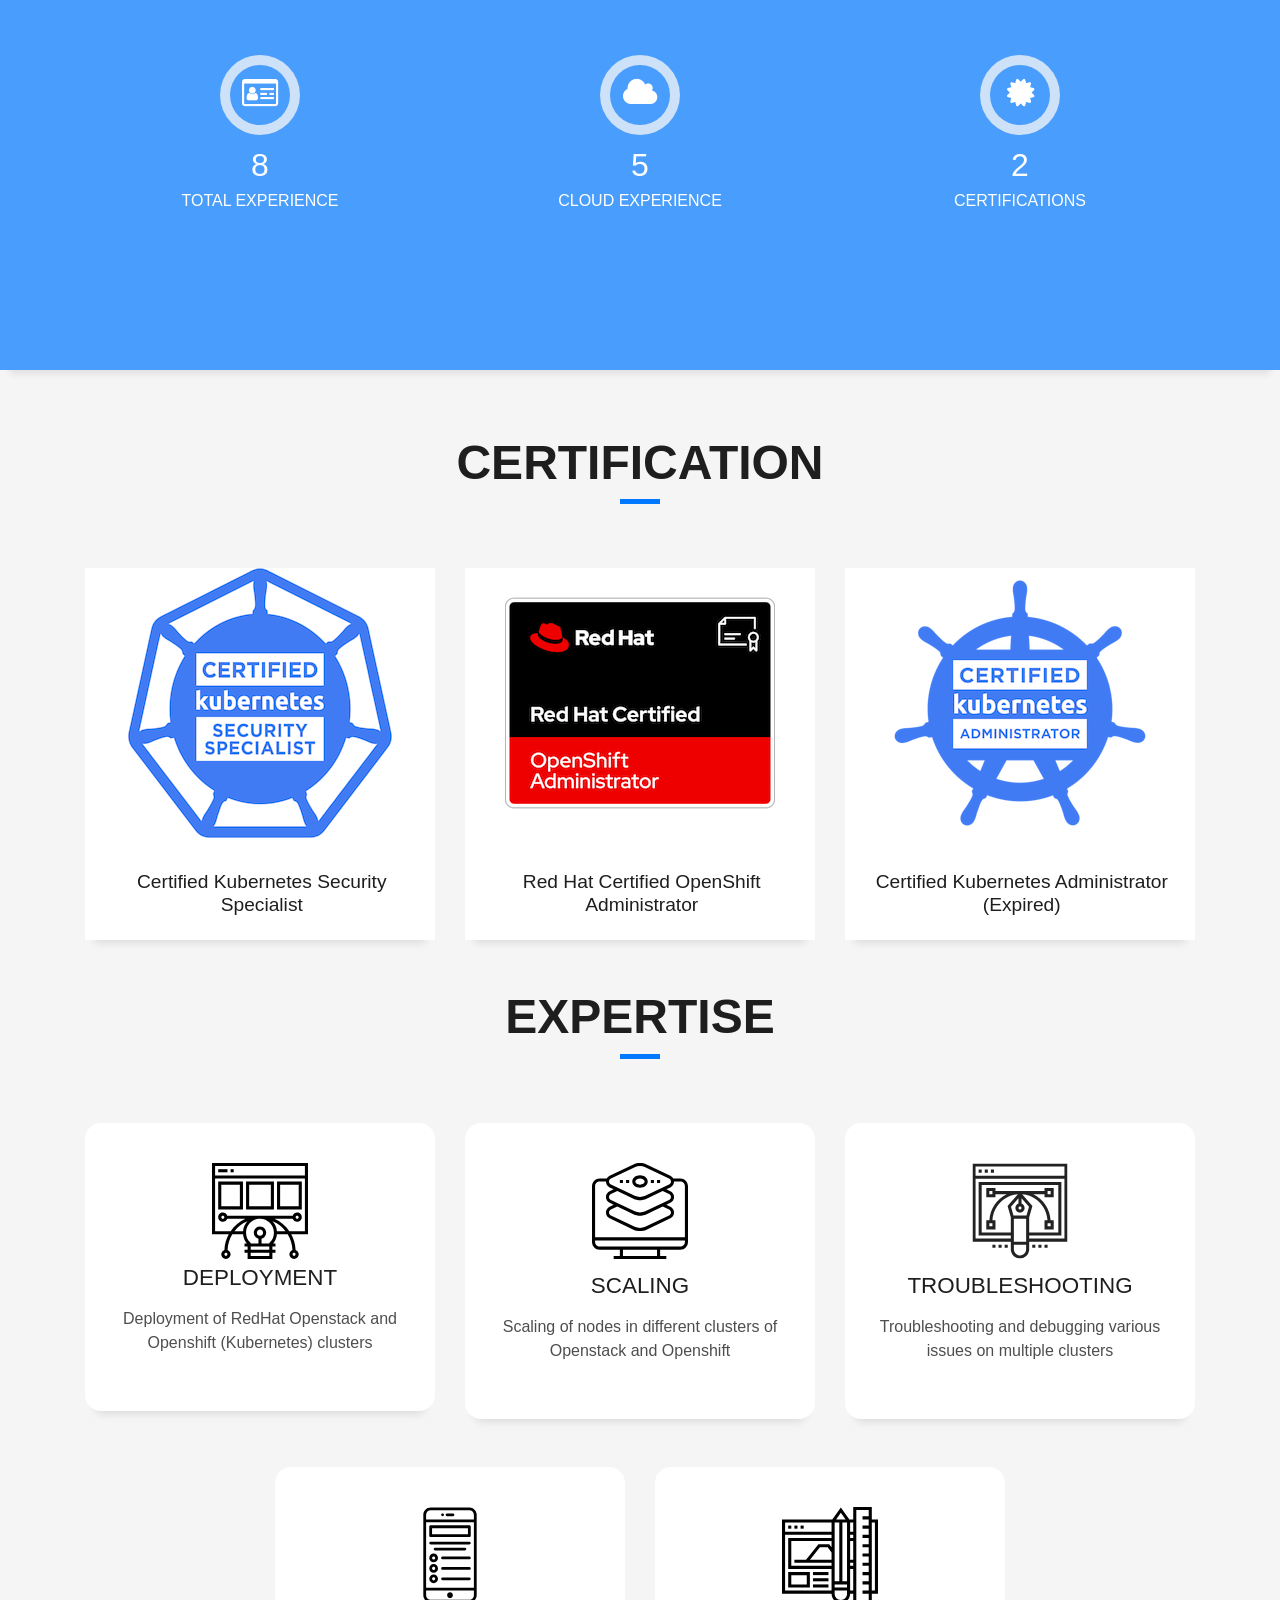
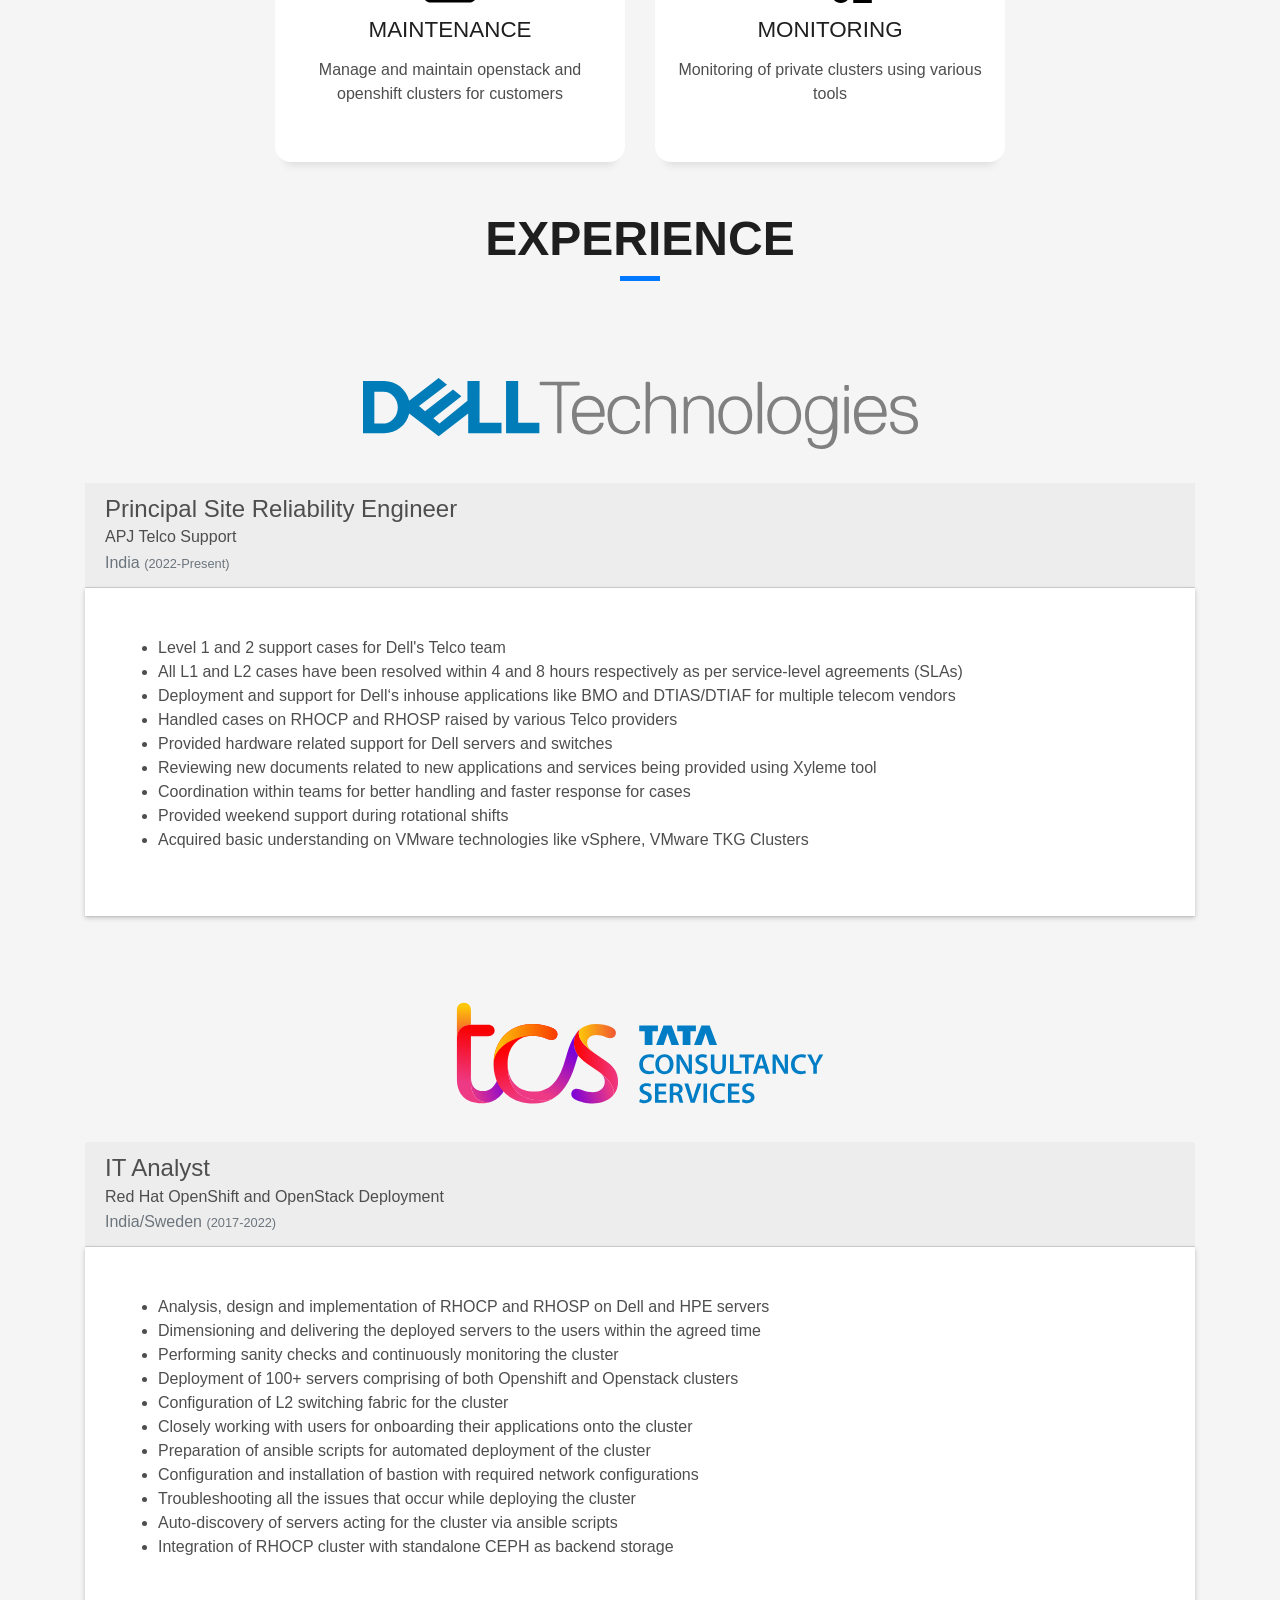
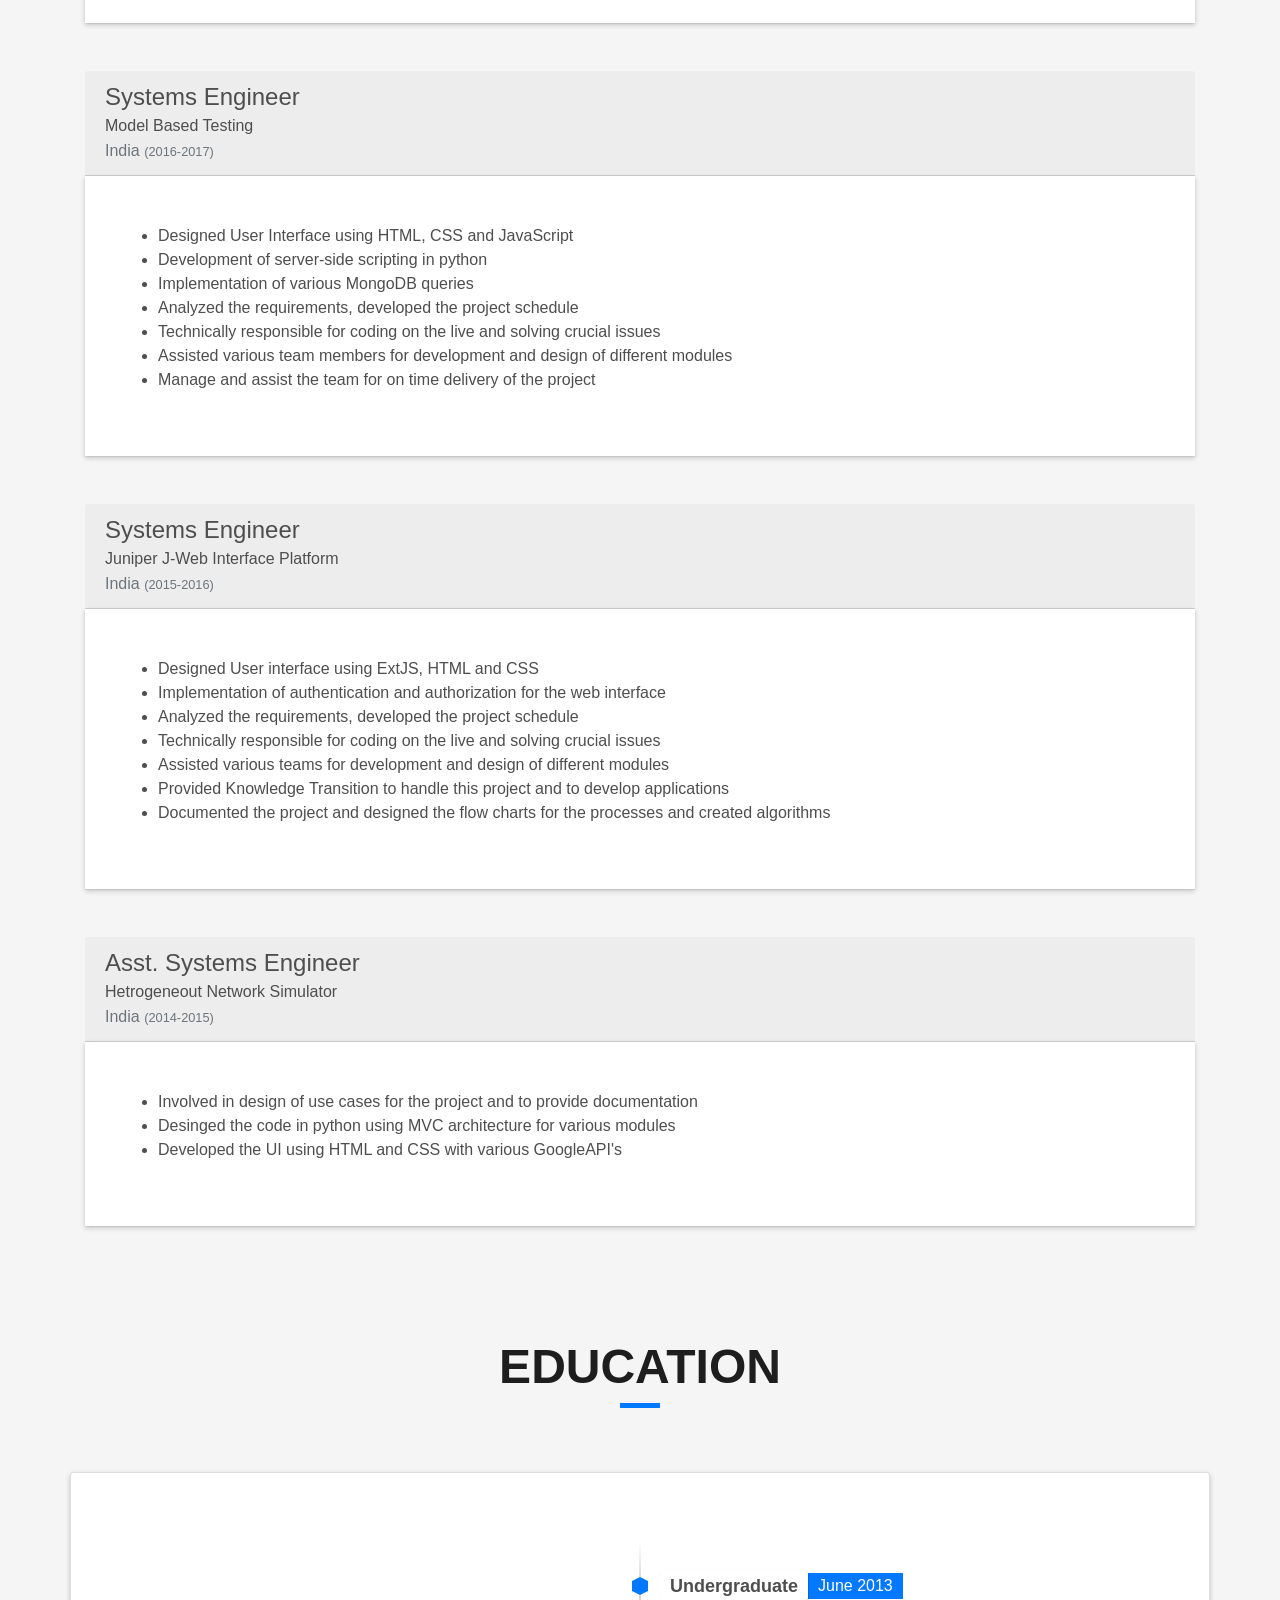
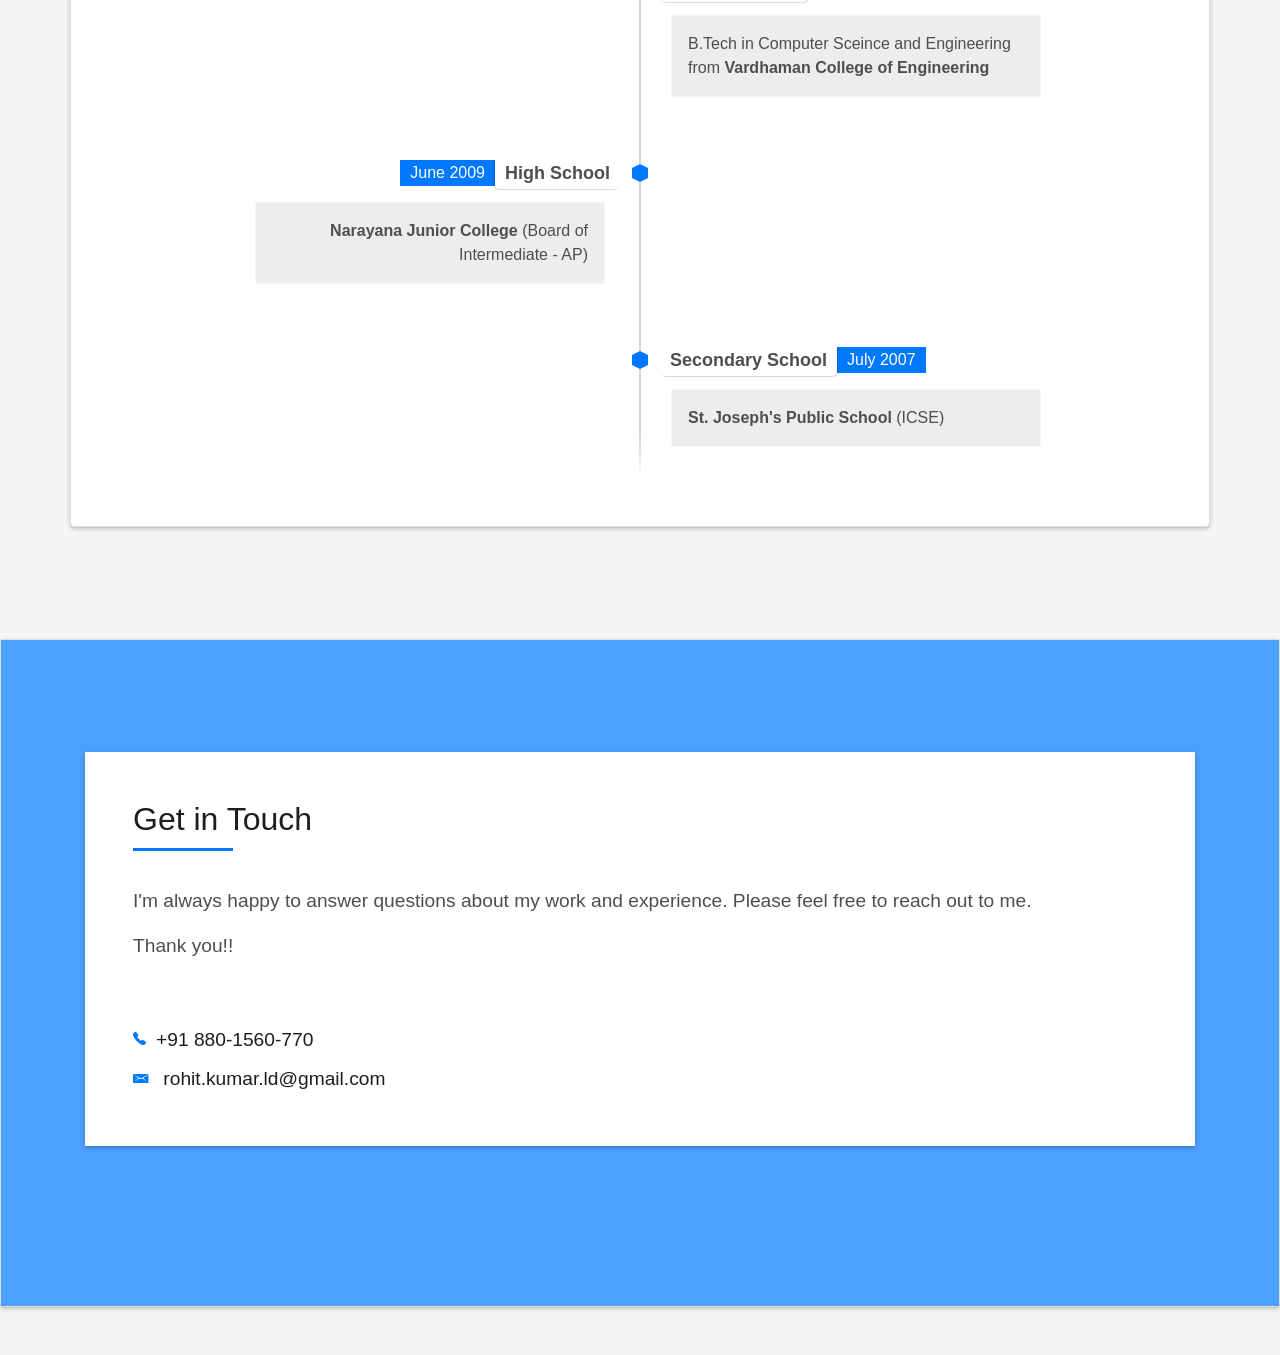
==== commit f9829792: "Update index.html" ====
--- a/index.html
+++ b/index.html
@@ -535,10 +535,6 @@
             </div>
          </div>
          <footer >
-			<!-- Counter Code START -->
-		 <script language="javascript" src="http://www.hitcounters.net/counter.php?id=11829&cmd=cookie"></script>
-		 <img src="http://www.hitcounters.net/counter.php?id=11829&cmd=img_only" alt="insuranceauto.org" border="0" >
-			<!-- Counter Code END -->
             <div class="container" style="display:none;">
                <div class="row">
                   <div class="col-sm-12">
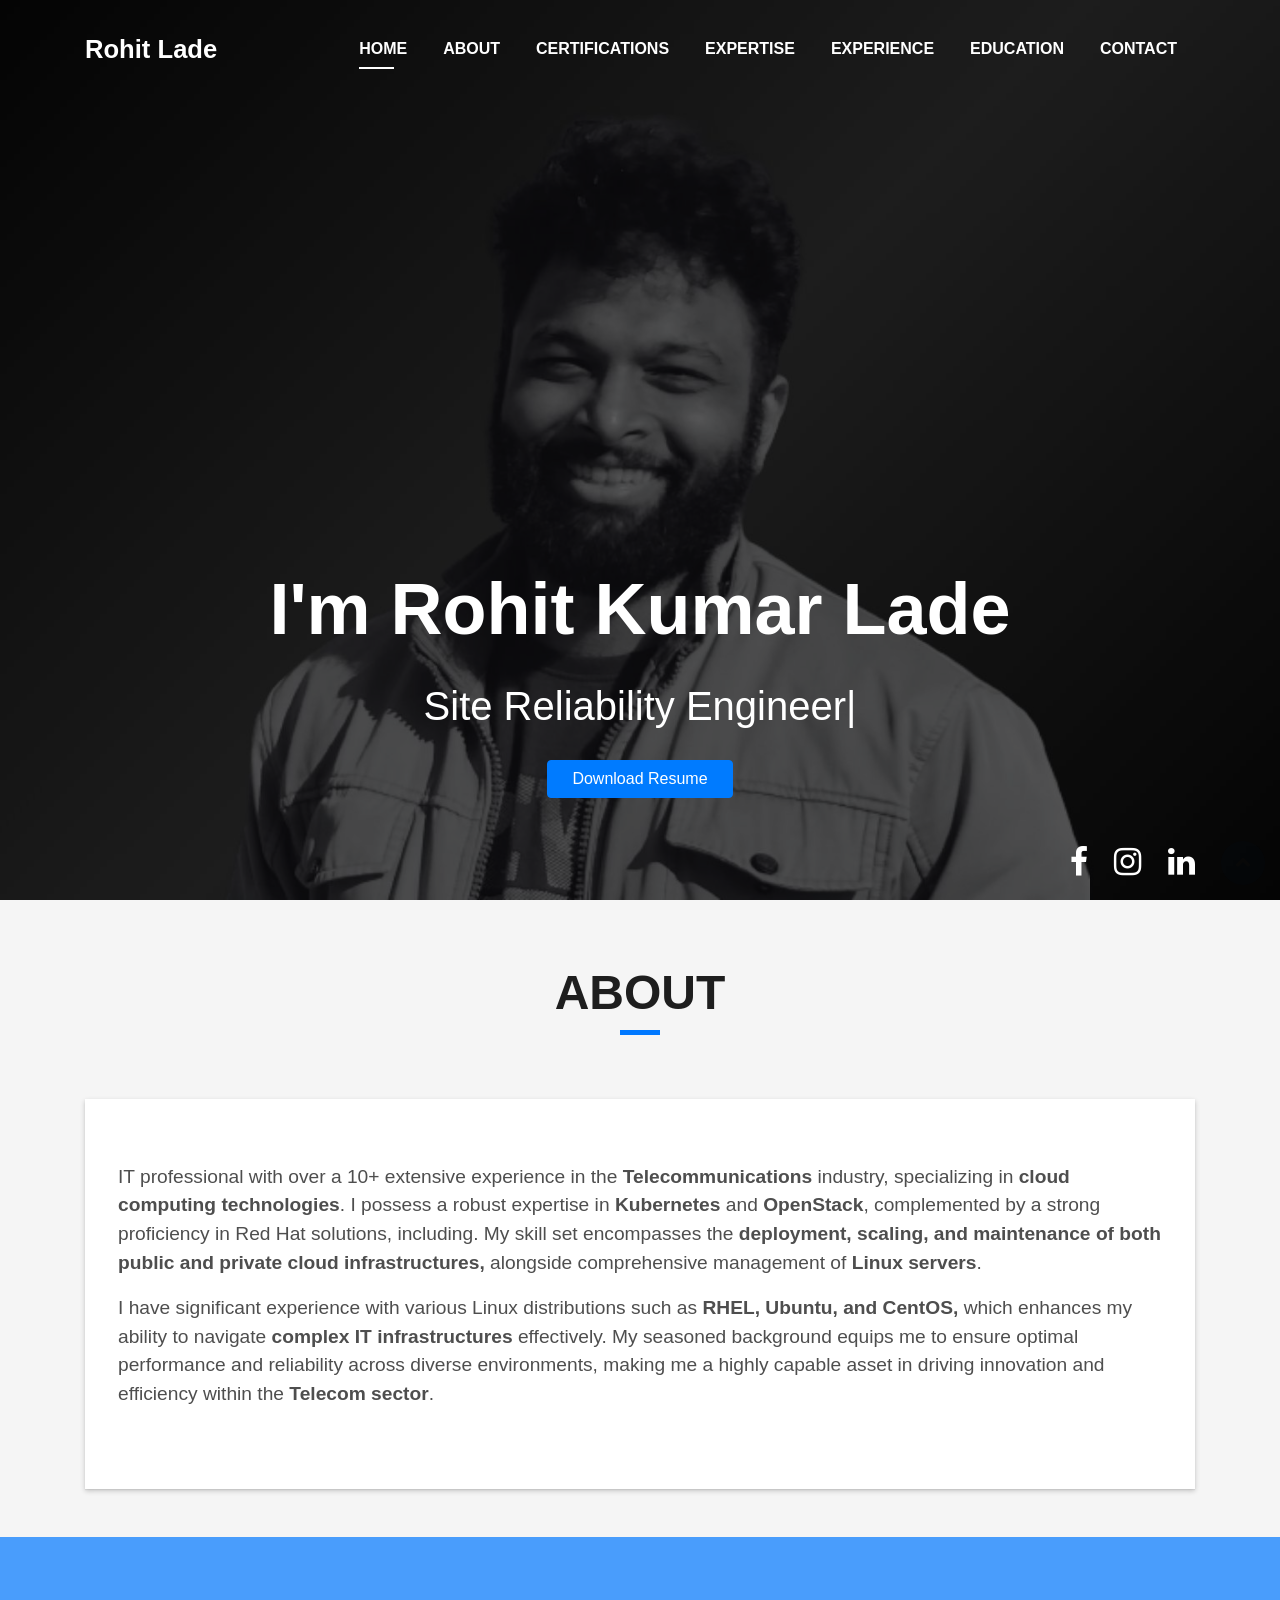
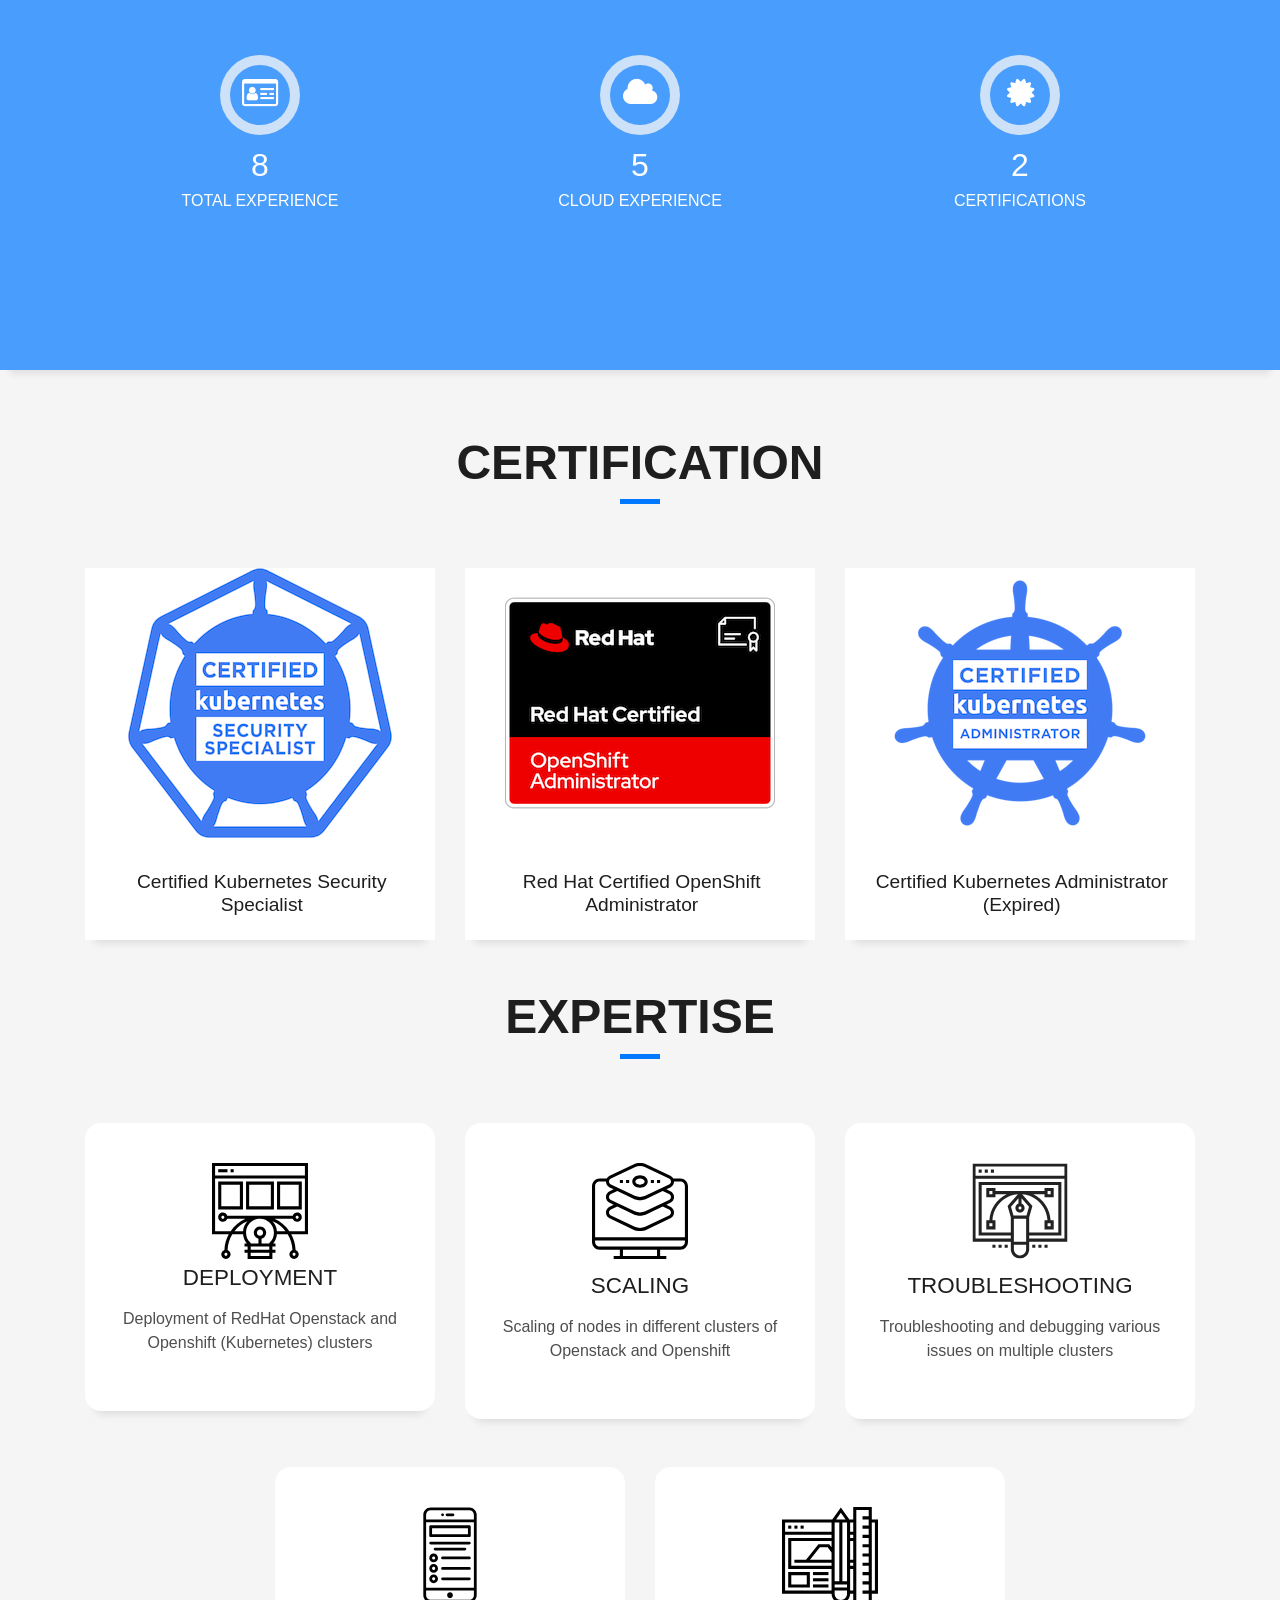
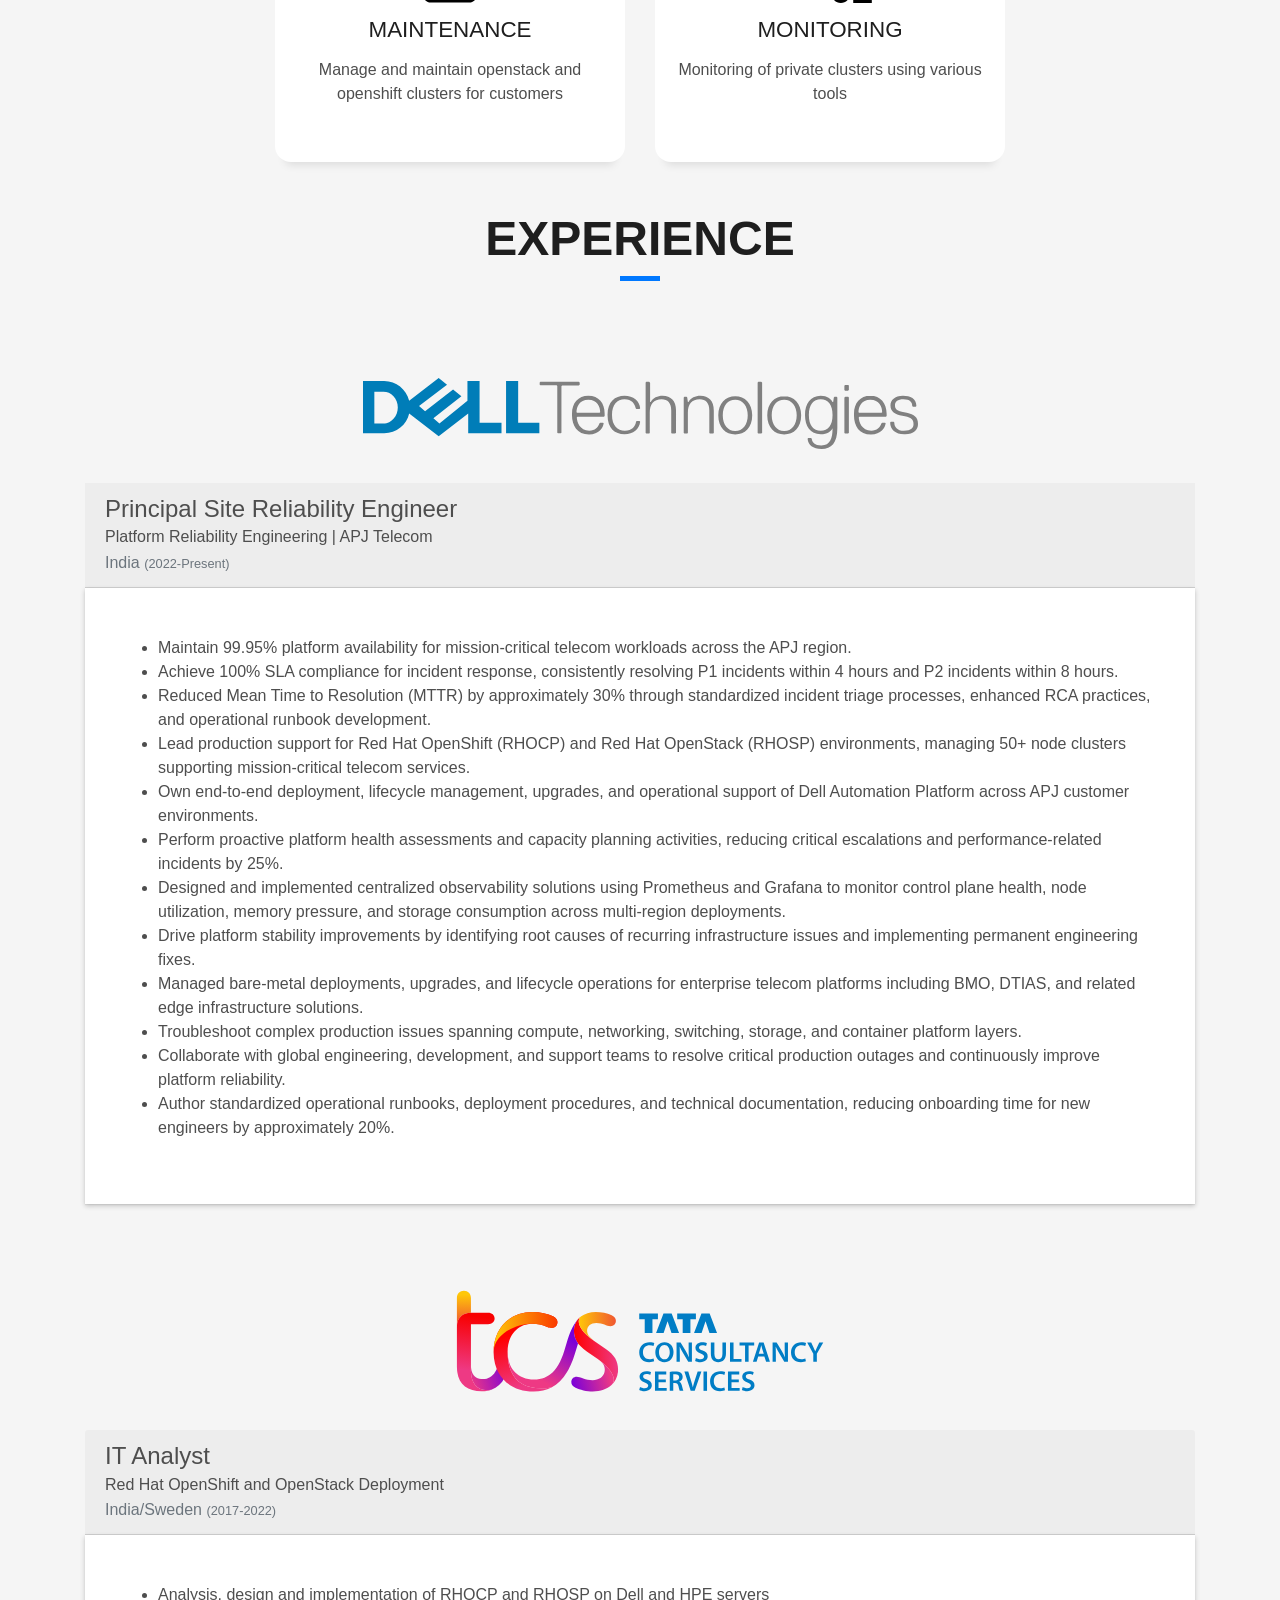
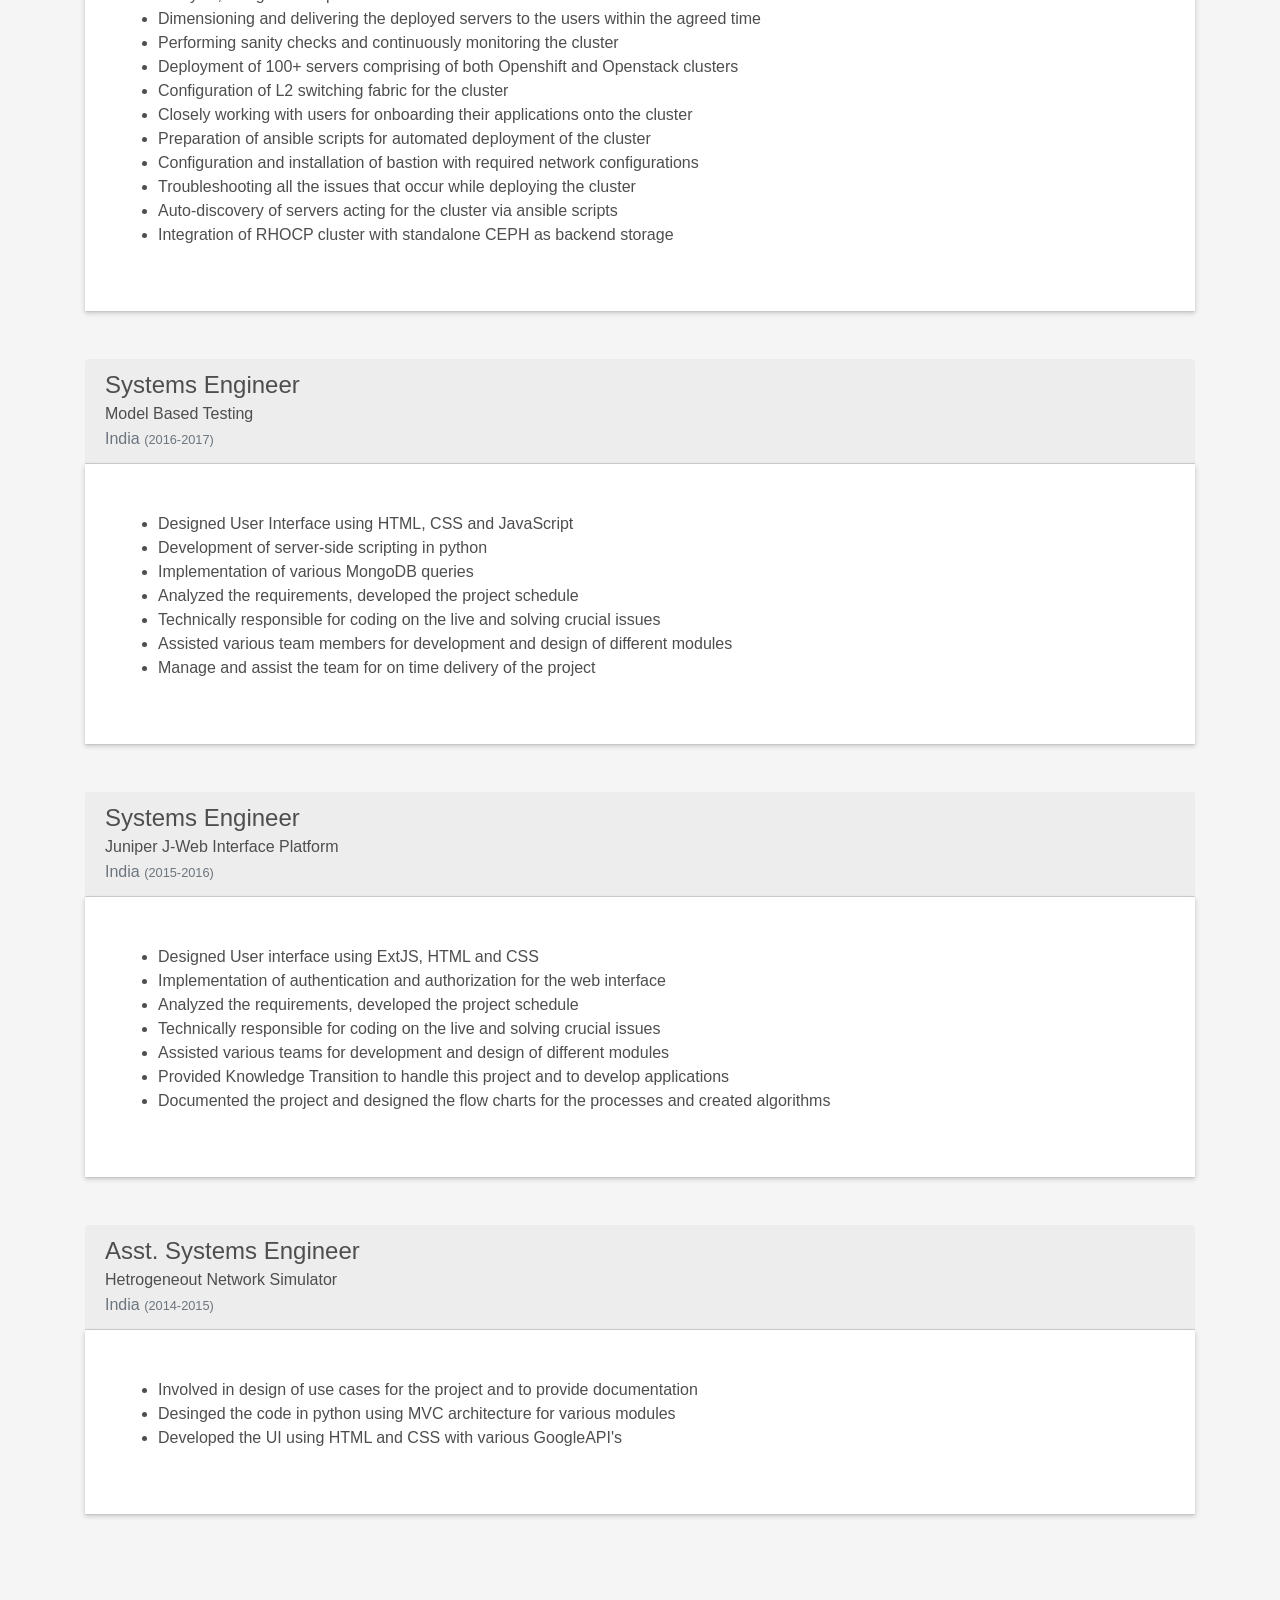
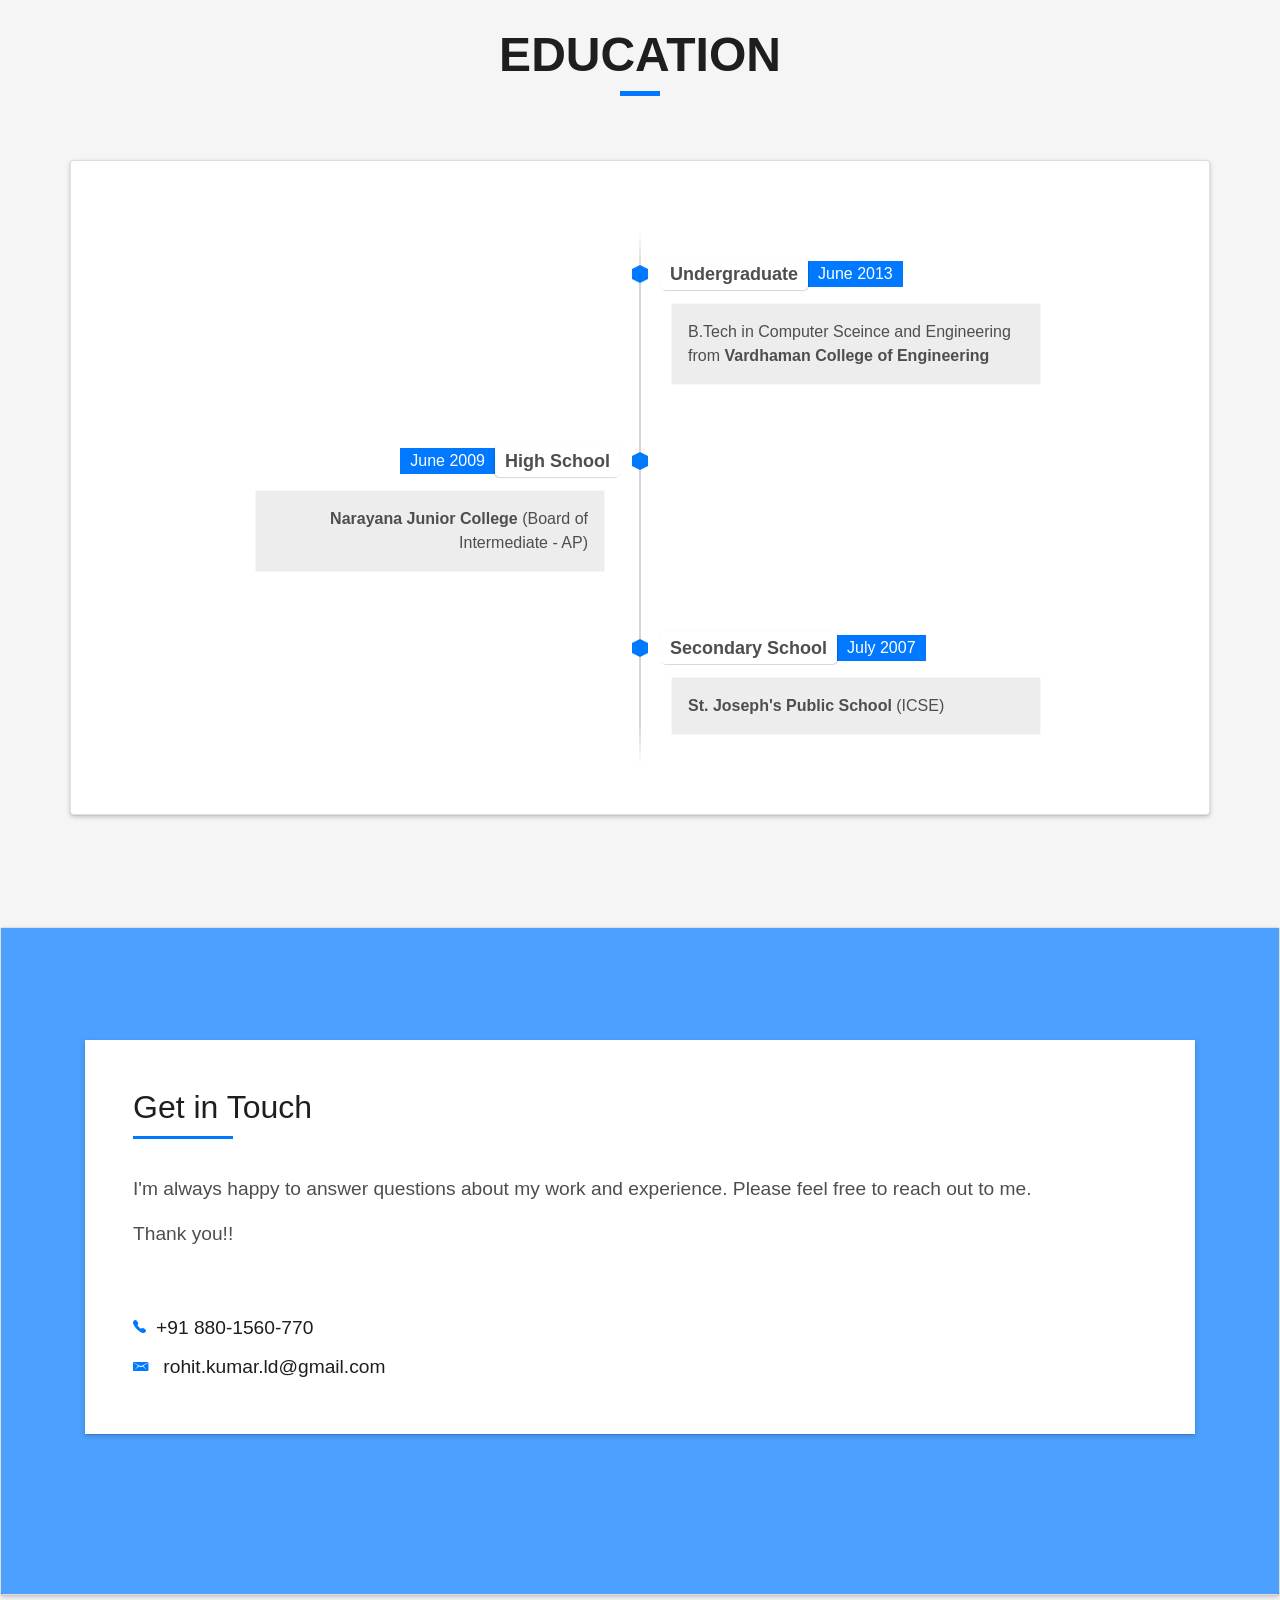
==== commit 070c4872: "Update index.html" ====
--- a/index.html
+++ b/index.html
@@ -324,7 +324,7 @@
             <div class="card-header">
                <div>
                   <h3 class="h4 mb-1">Principal Site Reliability Engineer</h3>
-                  <h3 class="h6 mb-1">APJ Telco Support</h3>
+                  <h3 class="h6 mb-1">Platform Reliability Engineering | APJ Telecom</h3>
                   <div class="text-muted text-small">India <small>(2022-Present)</small></div>
                </div>
             </div>
@@ -332,15 +332,18 @@
                <div class="row">
                   <div class="subtitle-a">
                      <ul>
-                        <li>Level 1 and 2 support cases for Dell's Telco team</li>
-                        <li>All L1 and L2 cases have been resolved within 4 and 8 hours respectively as per service-level agreements (SLAs)</li>
-                        <li>Deployment and support for Dell‘s inhouse applications like BMO and DTIAS/DTIAF for multiple telecom vendors</li>
-                        <li>Handled cases on RHOCP and RHOSP raised by various Telco providers</li>
-                        <li>Provided hardware related support for Dell servers and switches</li>
-                        <li>Reviewing new documents related to new applications and services being provided using Xyleme tool</li>
-                        <li>Coordination within teams for better handling and faster response for cases</li>
-                        <li>Provided weekend support during rotational shifts</li>
-                        <li>Acquired basic understanding on VMware technologies like vSphere, VMware TKG Clusters</li>
+<li>Maintain 99.95% platform availability for mission-critical telecom workloads across the APJ region.</li>
+<li>Achieve 100% SLA compliance for incident response, consistently resolving P1 incidents within 4 hours and P2 incidents within 8 hours.</li>
+<li>Reduced Mean Time to Resolution (MTTR) by approximately 30% through standardized incident triage processes, enhanced RCA practices, and operational runbook development.</li>
+<li>Lead production support for Red Hat OpenShift (RHOCP) and Red Hat OpenStack (RHOSP) environments, managing 50+ node clusters supporting mission-critical telecom services.</li>
+<li>Own end-to-end deployment, lifecycle management, upgrades, and operational support of Dell Automation Platform across APJ customer environments.</li>
+<li>Perform proactive platform health assessments and capacity planning activities, reducing critical escalations and performance-related incidents by 25%.</li>
+<li>Designed and implemented centralized observability solutions using Prometheus and Grafana to monitor control plane health, node utilization, memory pressure, and storage consumption across multi-region deployments.</li>
+<li>Drive platform stability improvements by identifying root causes of recurring infrastructure issues and implementing permanent engineering fixes.</li>
+<li>Managed bare-metal deployments, upgrades, and lifecycle operations for enterprise telecom platforms including BMO, DTIAS, and related edge infrastructure solutions.</li>
+<li>Troubleshoot complex production issues spanning compute, networking, switching, storage, and container platform layers.</li>
+<li>Collaborate with global engineering, development, and support teams to resolve critical production outages and continuously improve platform reliability.</li>
+<li>Author standardized operational runbooks, deployment procedures, and technical documentation, reducing onboarding time for new engineers by approximately 20%.</li>
                      </ul>
                   </div>
                </div>
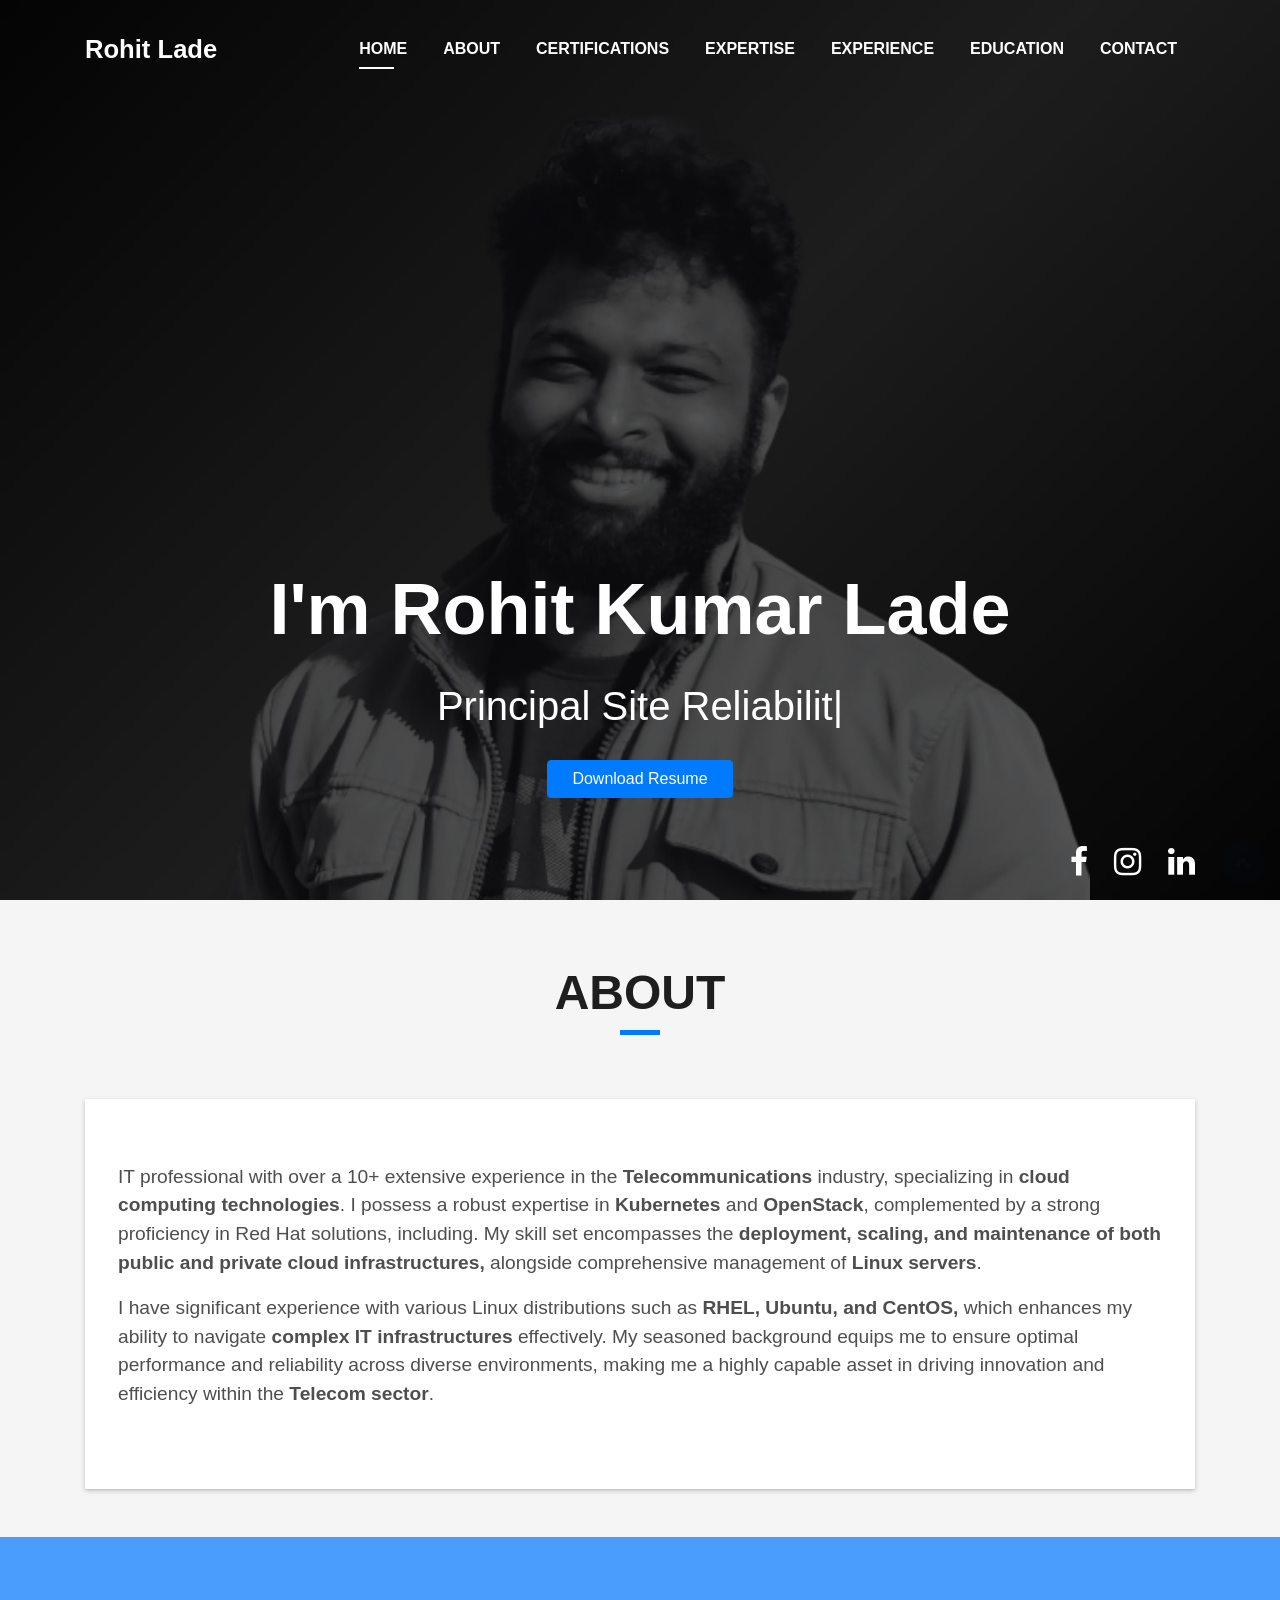
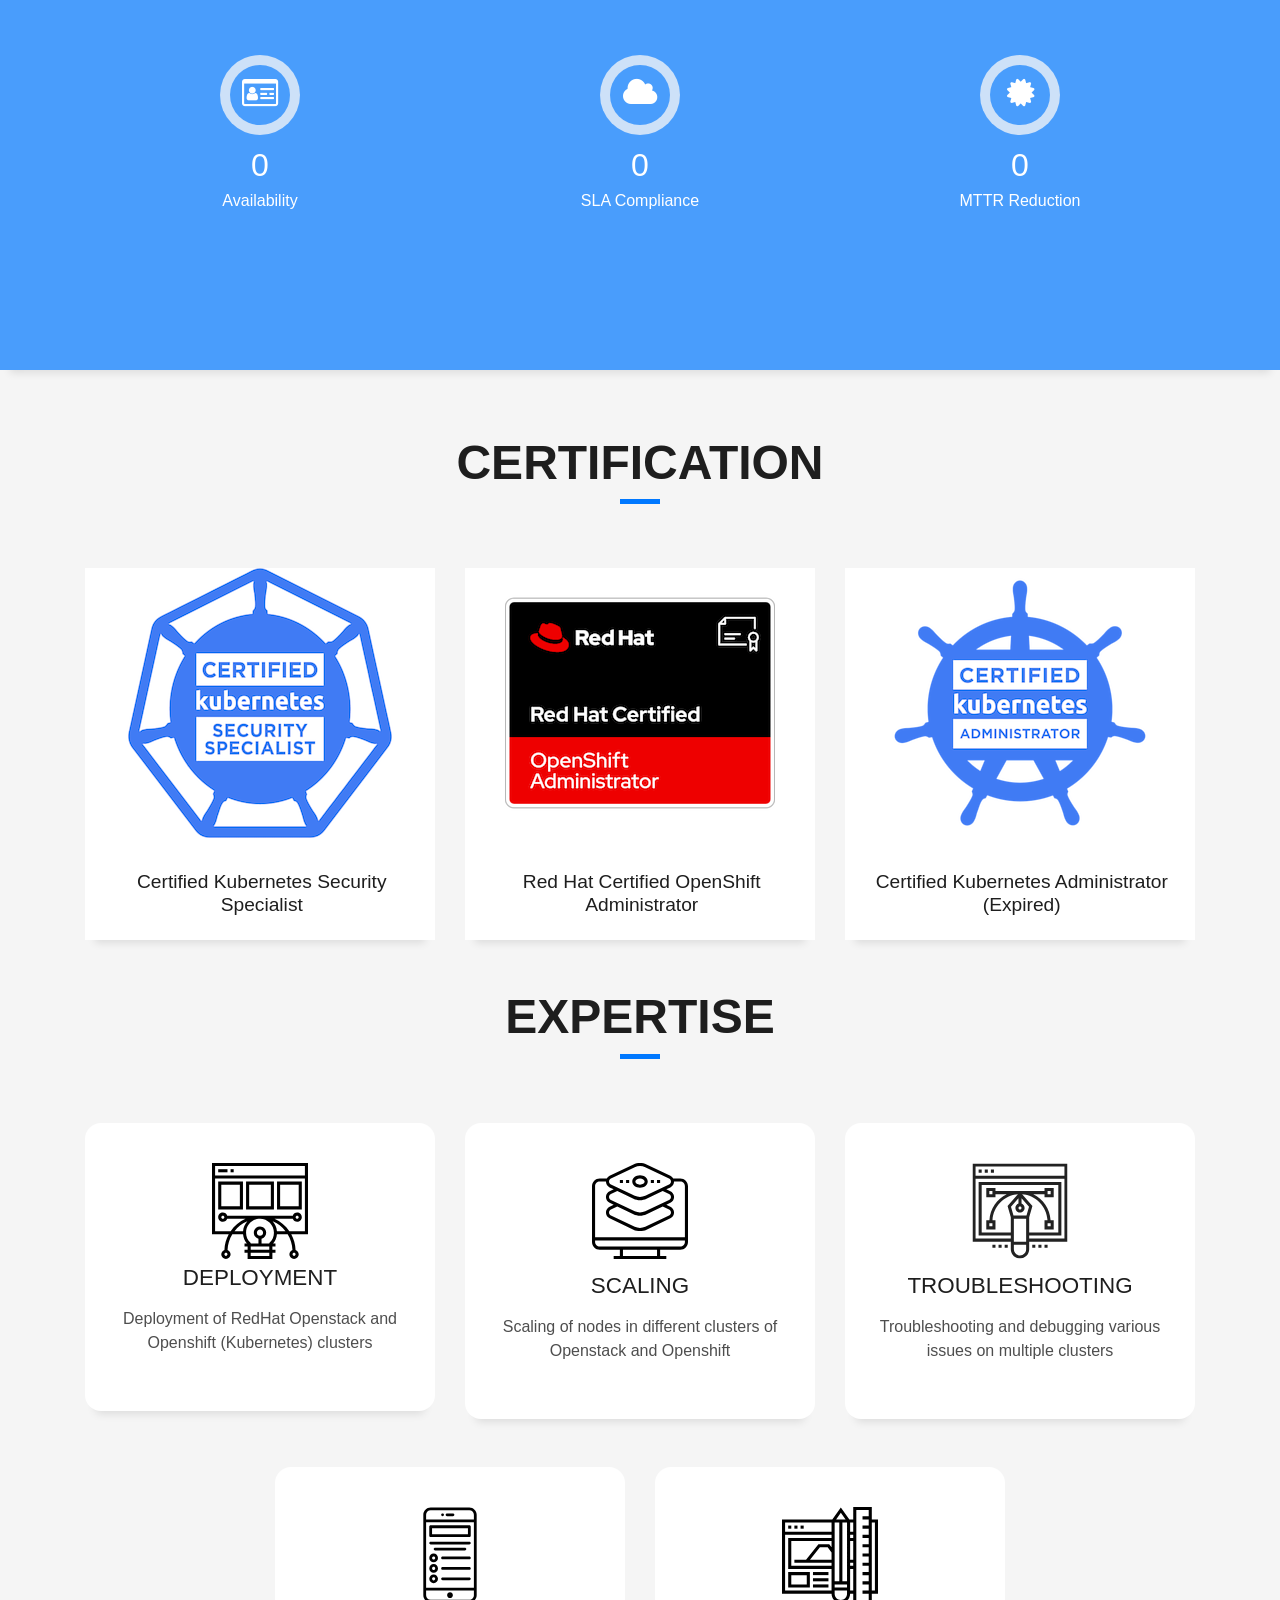
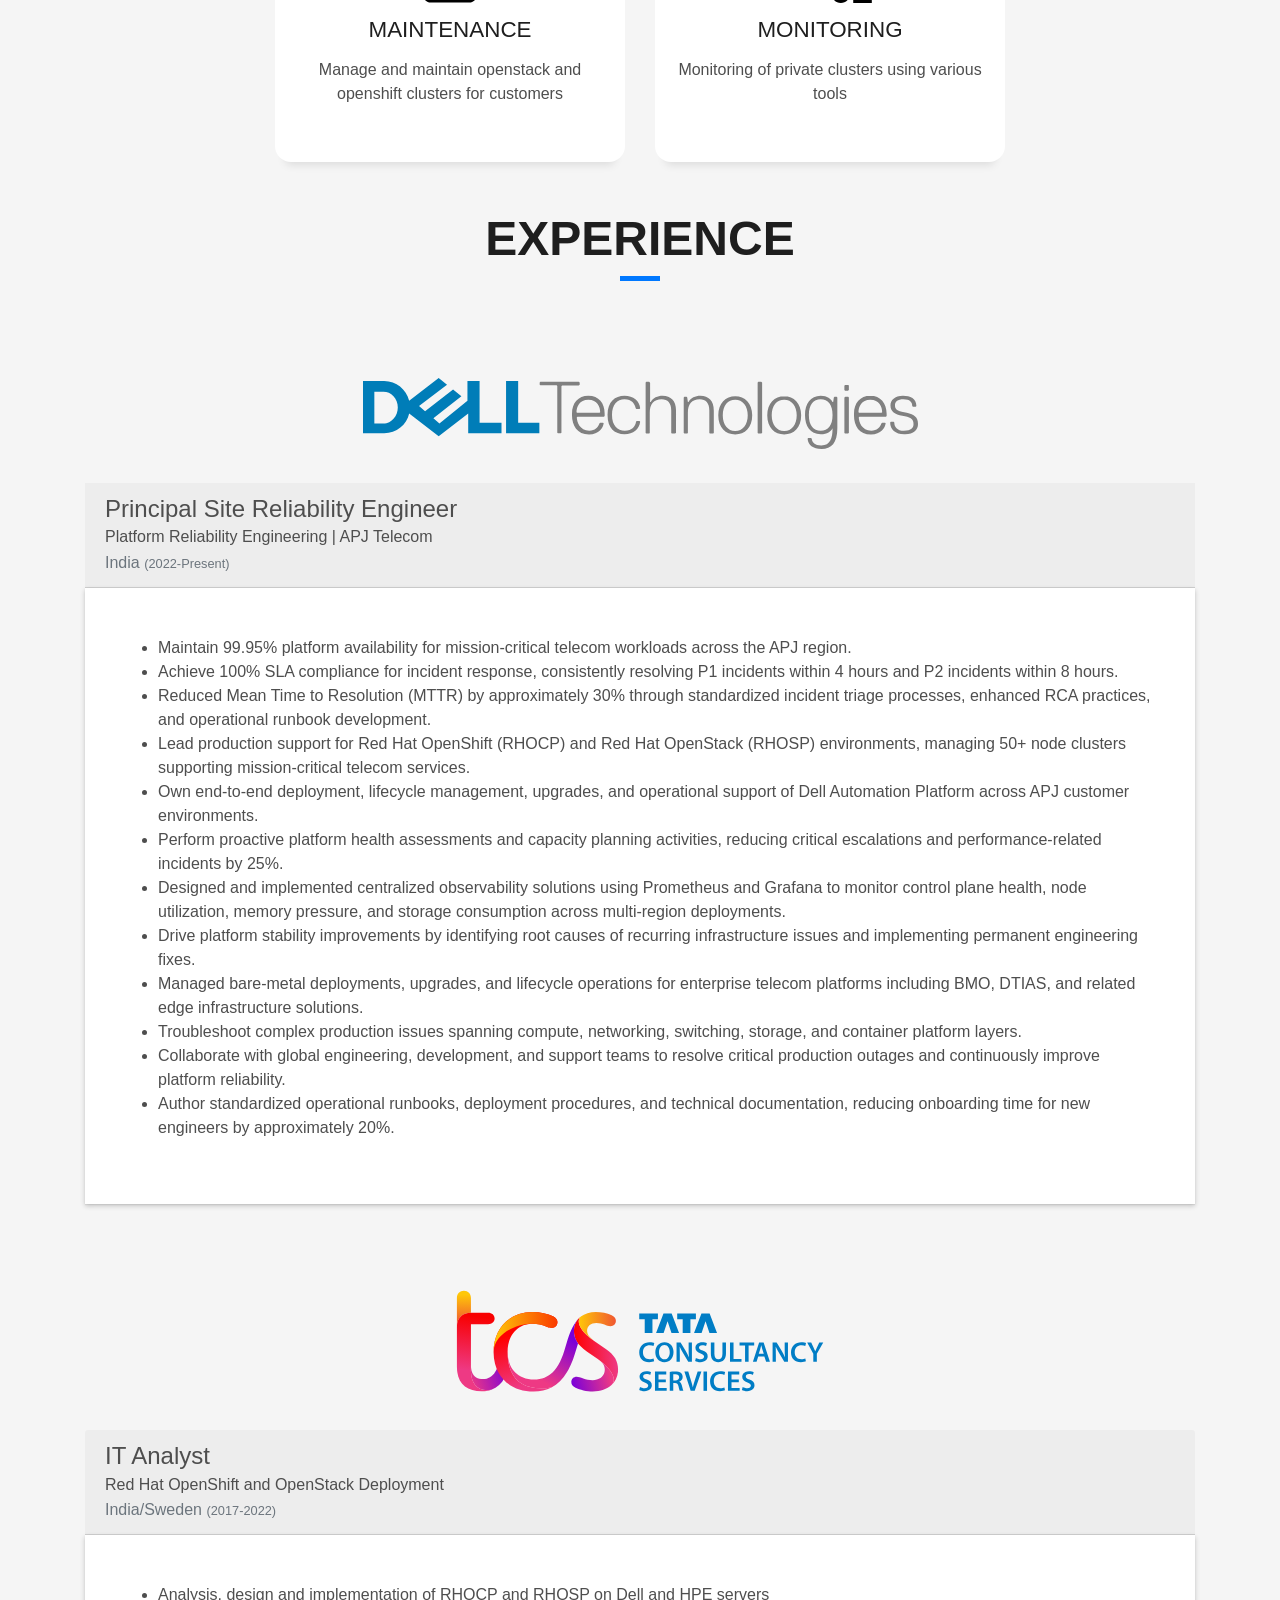
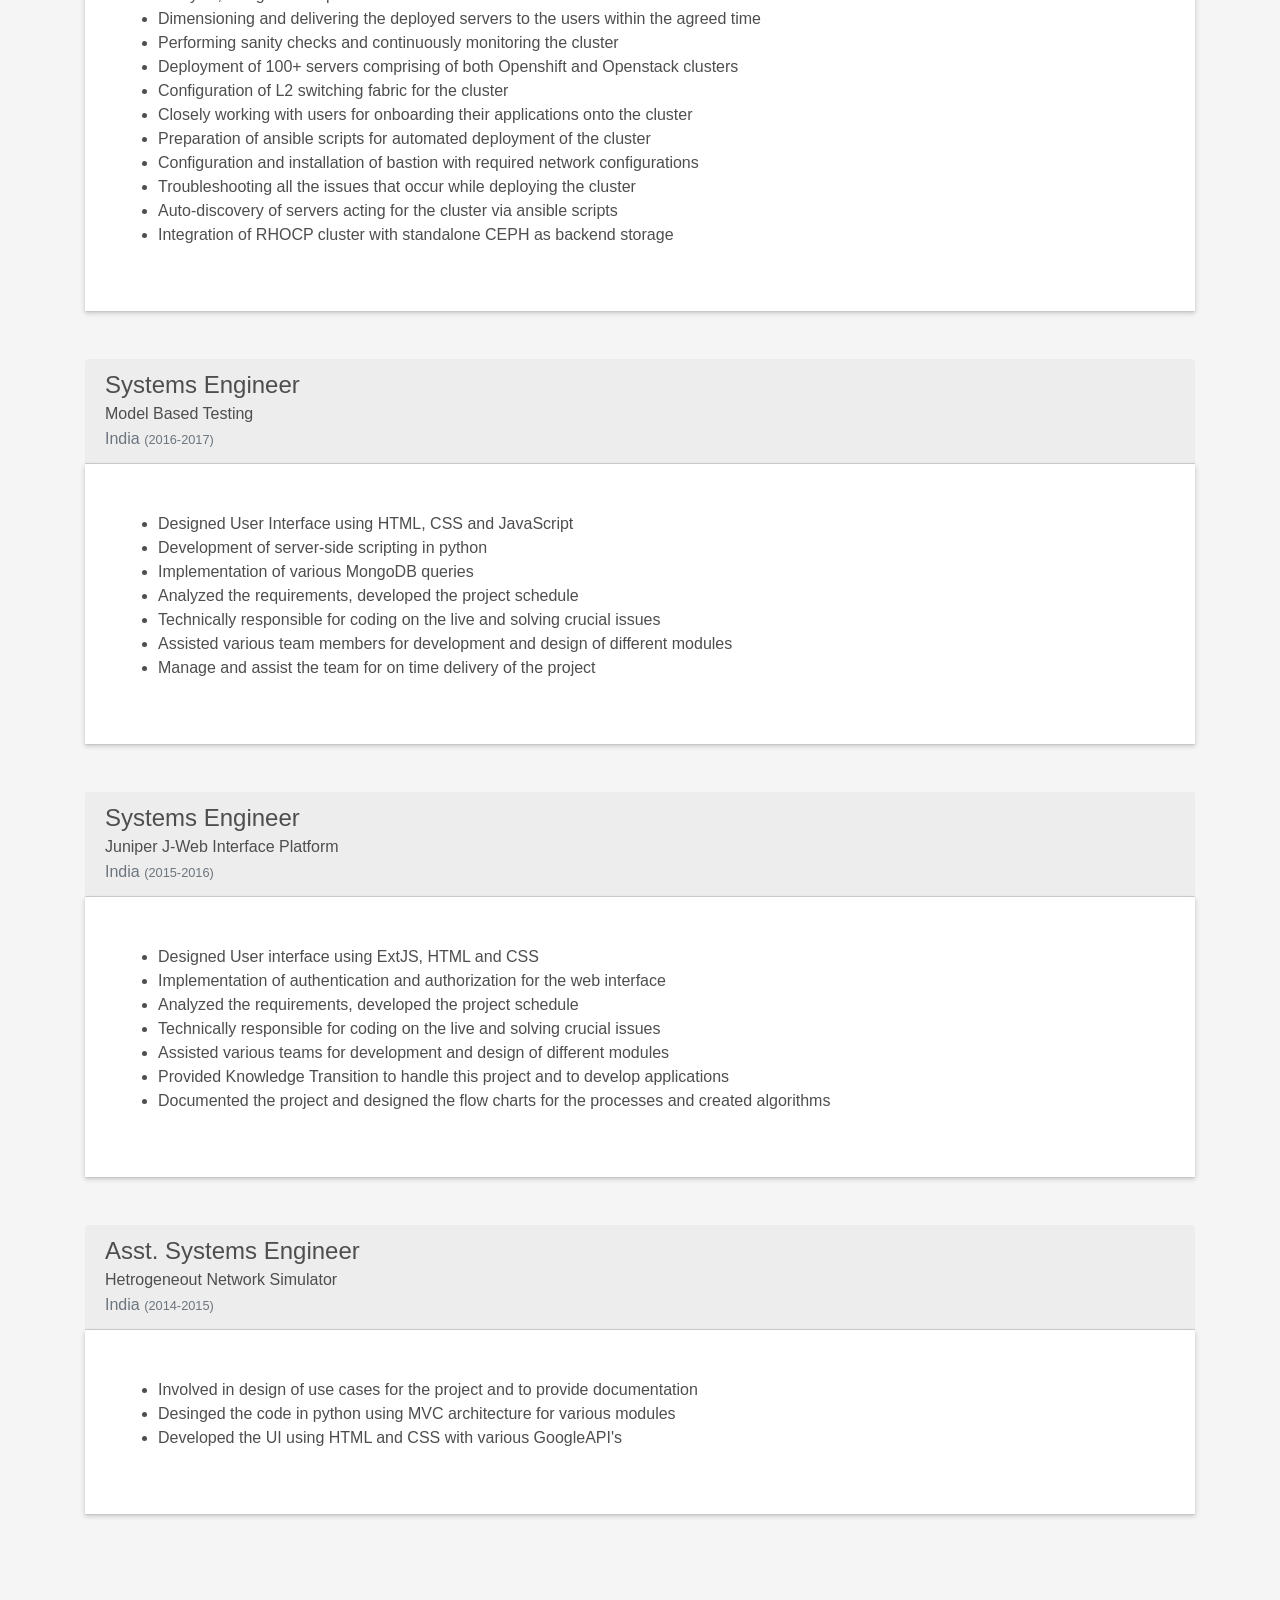
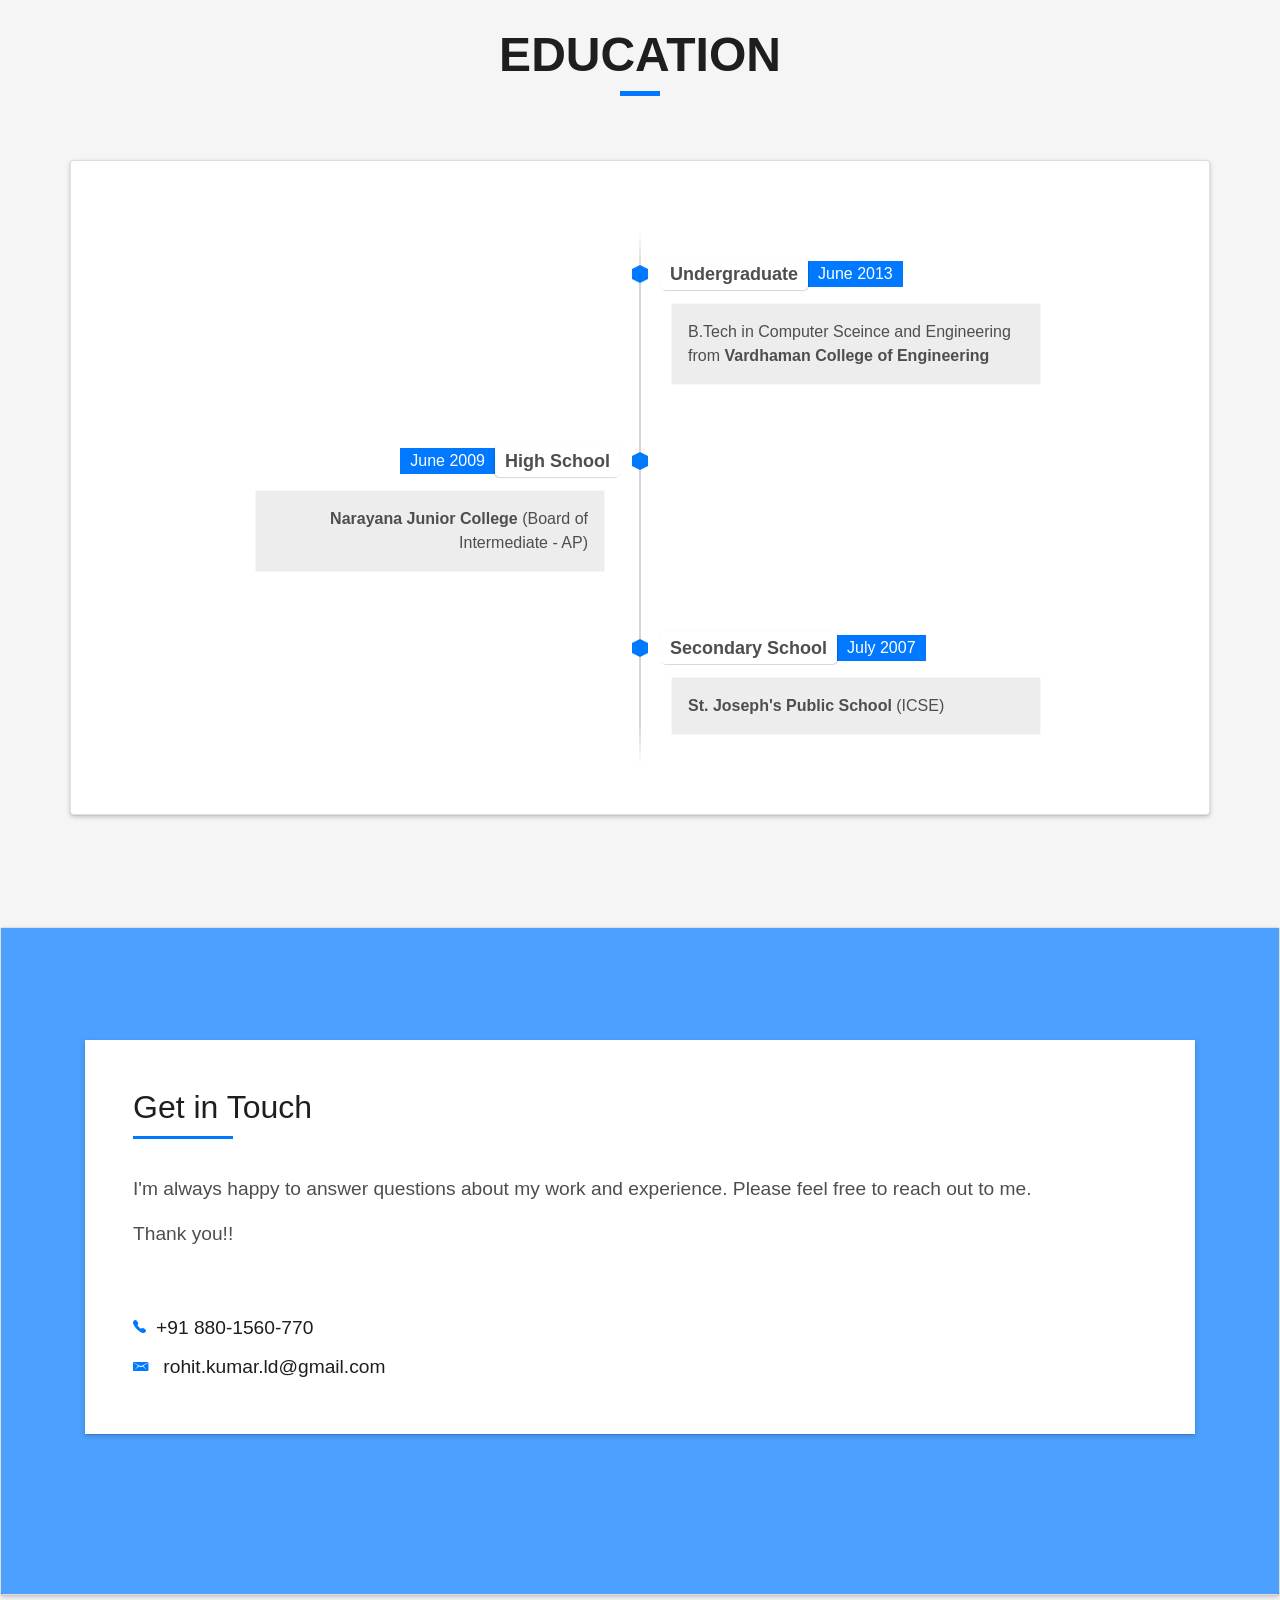
==== commit 8ed517cb: "Update index.html" ====
--- a/index.html
+++ b/index.html
@@ -80,7 +80,7 @@
                   <h1 class="intro-title mb-4">&nbsp;</h1>
                   <h1 class="intro-title mb-4">&nbsp;</h1>
                   <h1 class="intro-title mb-4">I'm Rohit Kumar Lade</h1>
-                  <p class="intro-subtitle"><span class="text-slider-items">Site Reliability Engineer, Red Hat Certified OpenShift Administrator,Certified Kubernetes Security Specialist, Certified Kubernetes Administrator</span><strong class="text-slider"></strong></p>
+                  <p class="intro-subtitle"><span class="text-slider-items">Principal Site Reliability Engineer, Building Reliable Cloud Platforms for Telecom Providers Since 2018</span><strong class="text-slider"></strong></p>
 				  <p class="pt-2">
 				  <a class="btn btn-primary btn js-scroll px-4" href="./downloads/RohitLadeResume.pdf" target="_blank" download="RohitKumarLadeResume" role="button">Download Resume</a></p>
                   <!-- <p class="pt-3"><a class="btn btn-primary btn js-scroll px-4" href="#about" role="button">Learn More</a></p> -->
@@ -131,8 +131,8 @@
                            <span class="ico-circle"><i class="fa fa-id-card-o"></i></span>
                         </div>
                         <div class="counter-num">
-                           <p class="counter">11</p>
-                           <span class="counter-text">TOTAL EXPERIENCE</span>
+                           <p class="counter">99.95%</p>
+                           <span class="counter-text">Availability</span>
                         </div>
                      </div>
                   </div>
@@ -142,8 +142,8 @@
                            <span class="ico-circle"><i class="fa fa-cloud"></i></span>
                         </div>
                         <div class="counter-num">
-                           <p class="counter">7</p>
-                           <span class="counter-text">CLOUD EXPERIENCE</span>
+                           <p class="counter">100%</p>
+                           <span class="counter-text">SLA Compliance</span>
                         </div>
                      </div>
                   </div>
@@ -153,8 +153,8 @@
                            <span class="ico-circle"><i class="fa fa-certificate"></i></span>
                         </div>
                         <div class="counter-num">
-                           <p class="counter">3</p>
-                           <span class="counter-text">CERTIFICATIONS</span>
+                           <p class="counter">30%</p>
+                           <span class="counter-text">MTTR Reduction</span>
                         </div>
                      </div>
                   </div>
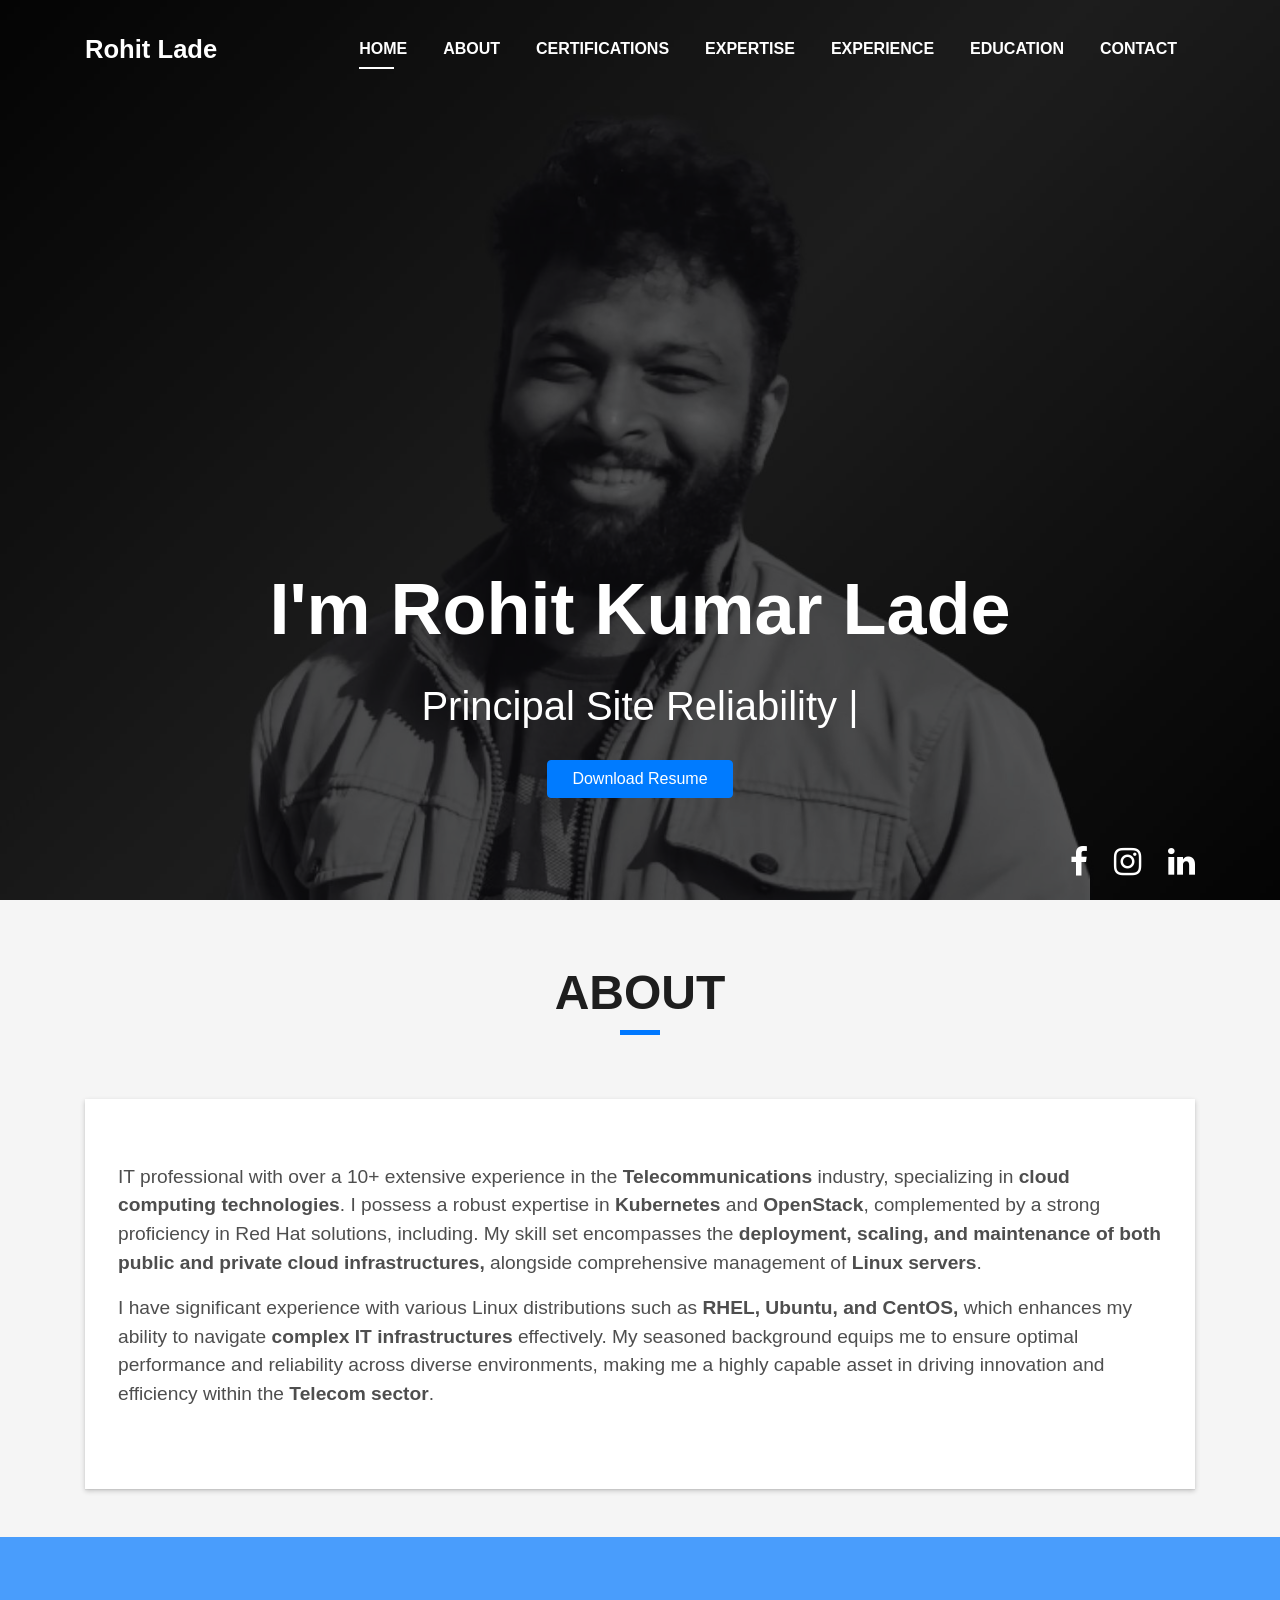
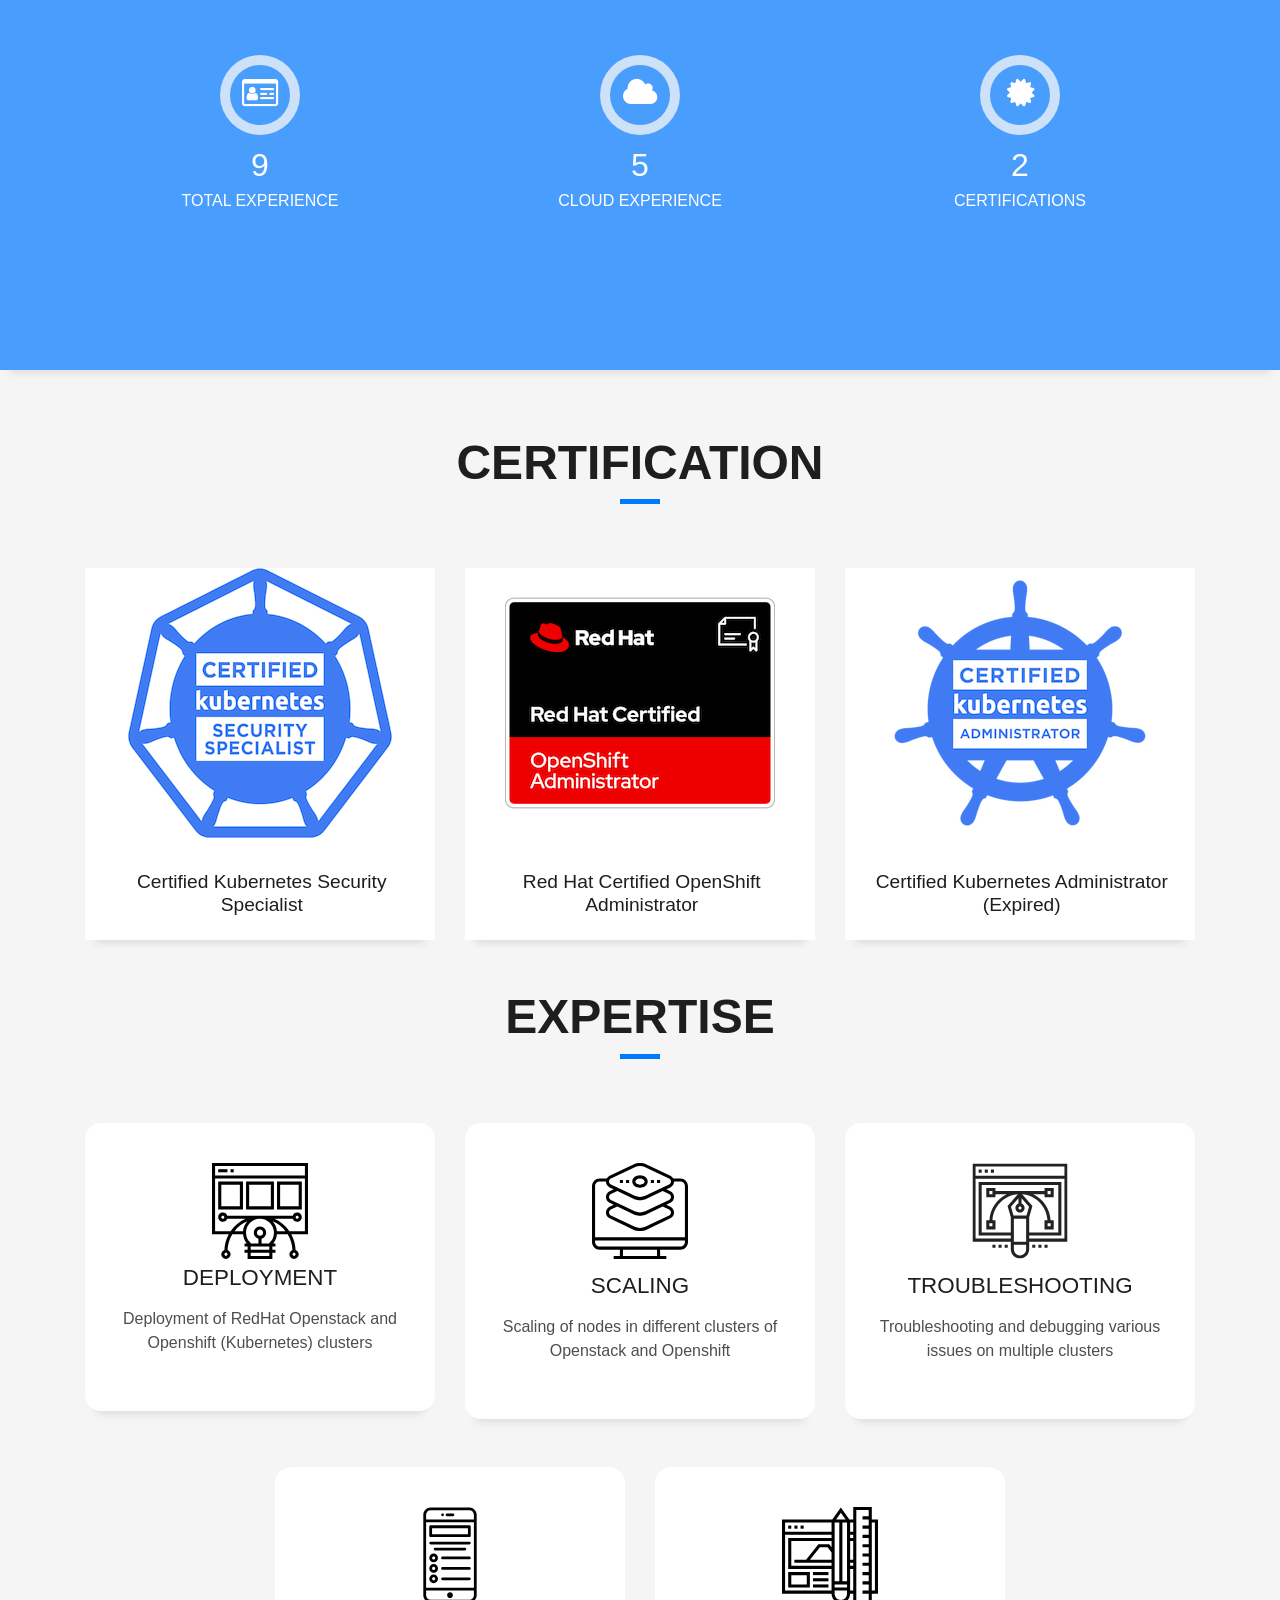
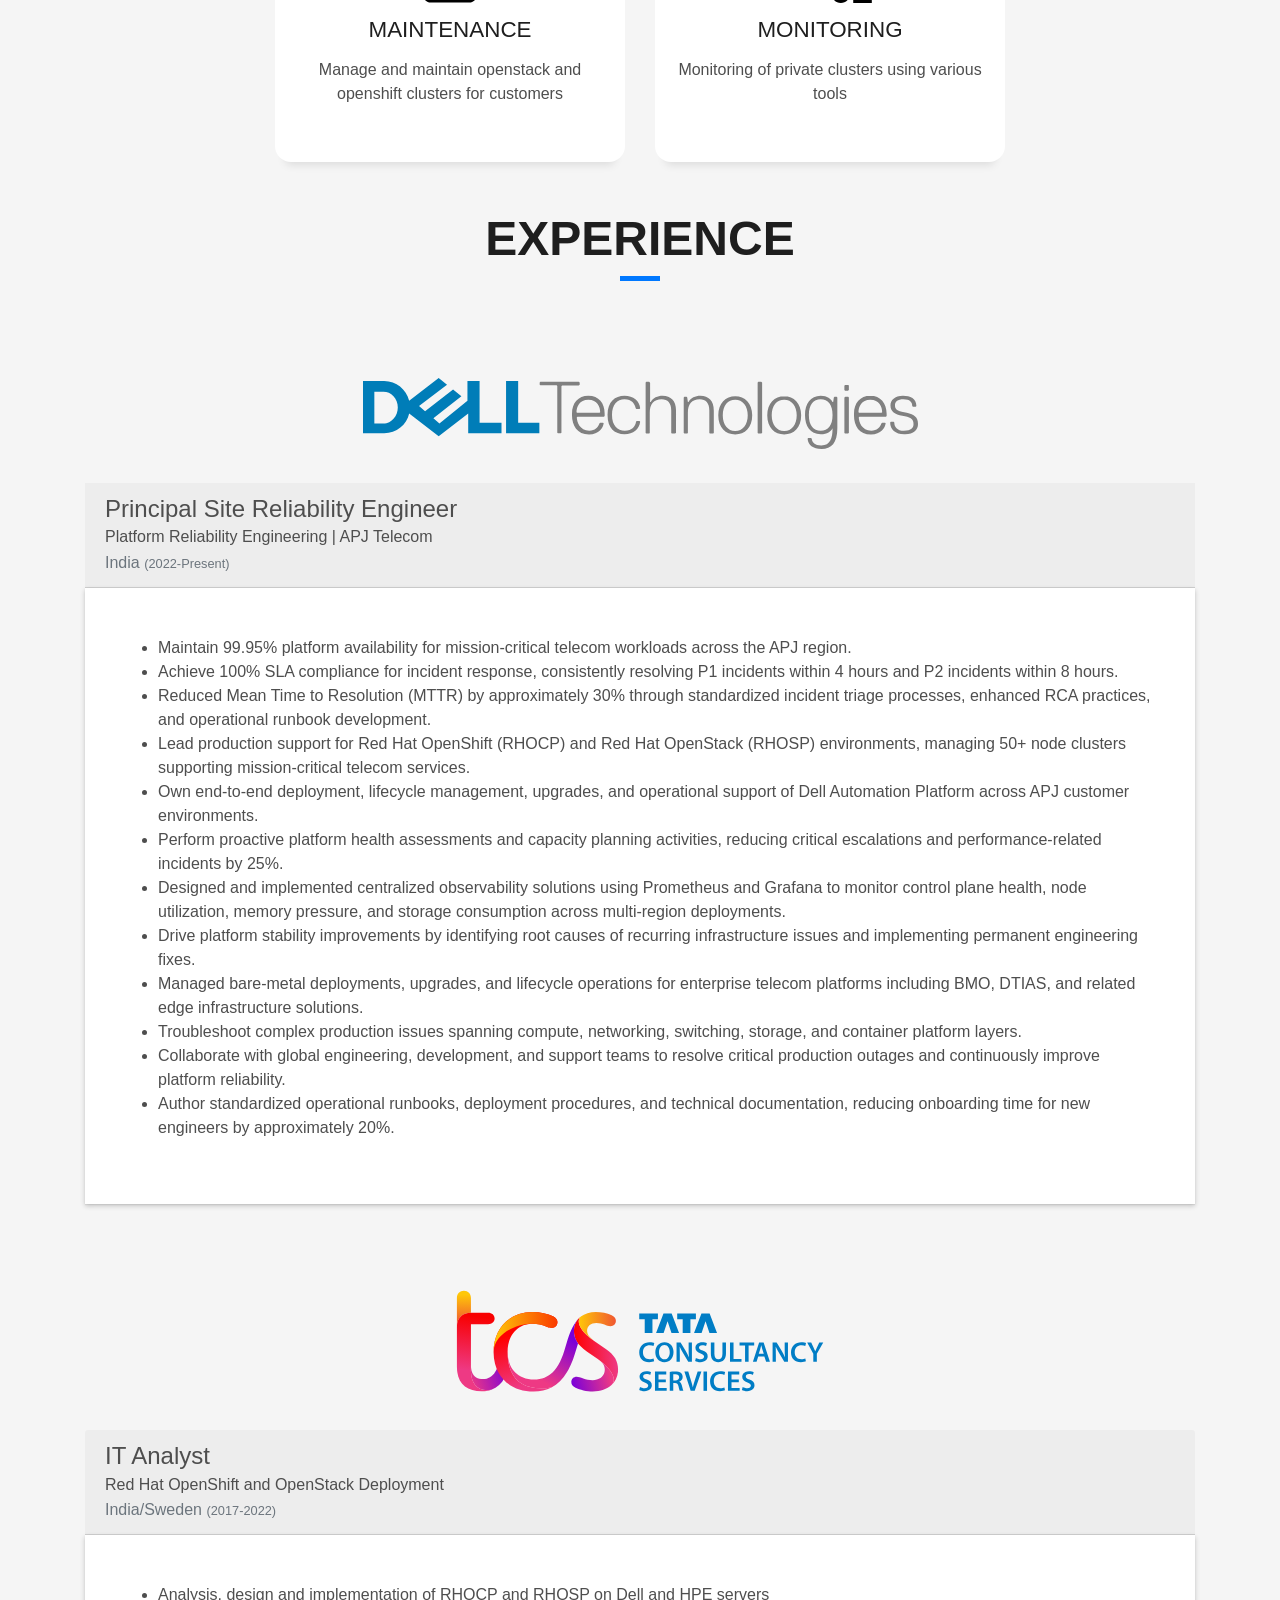
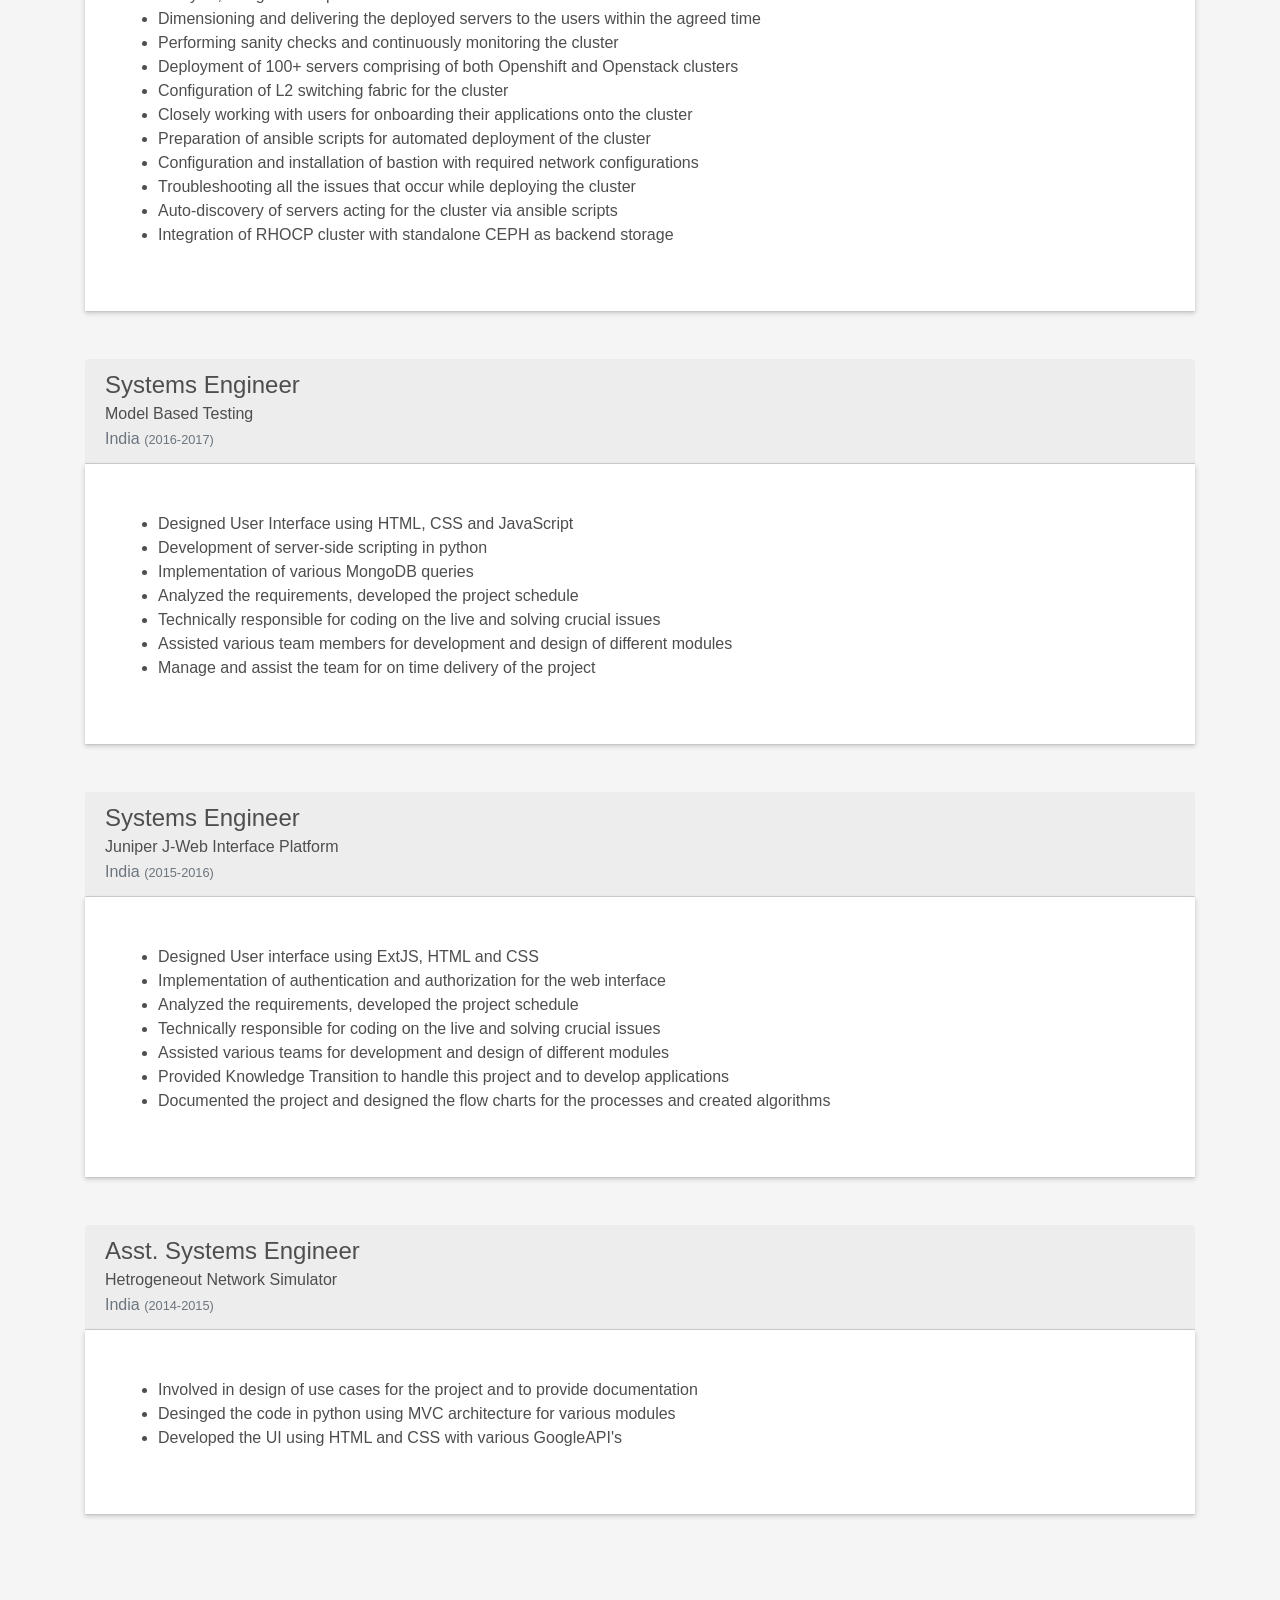
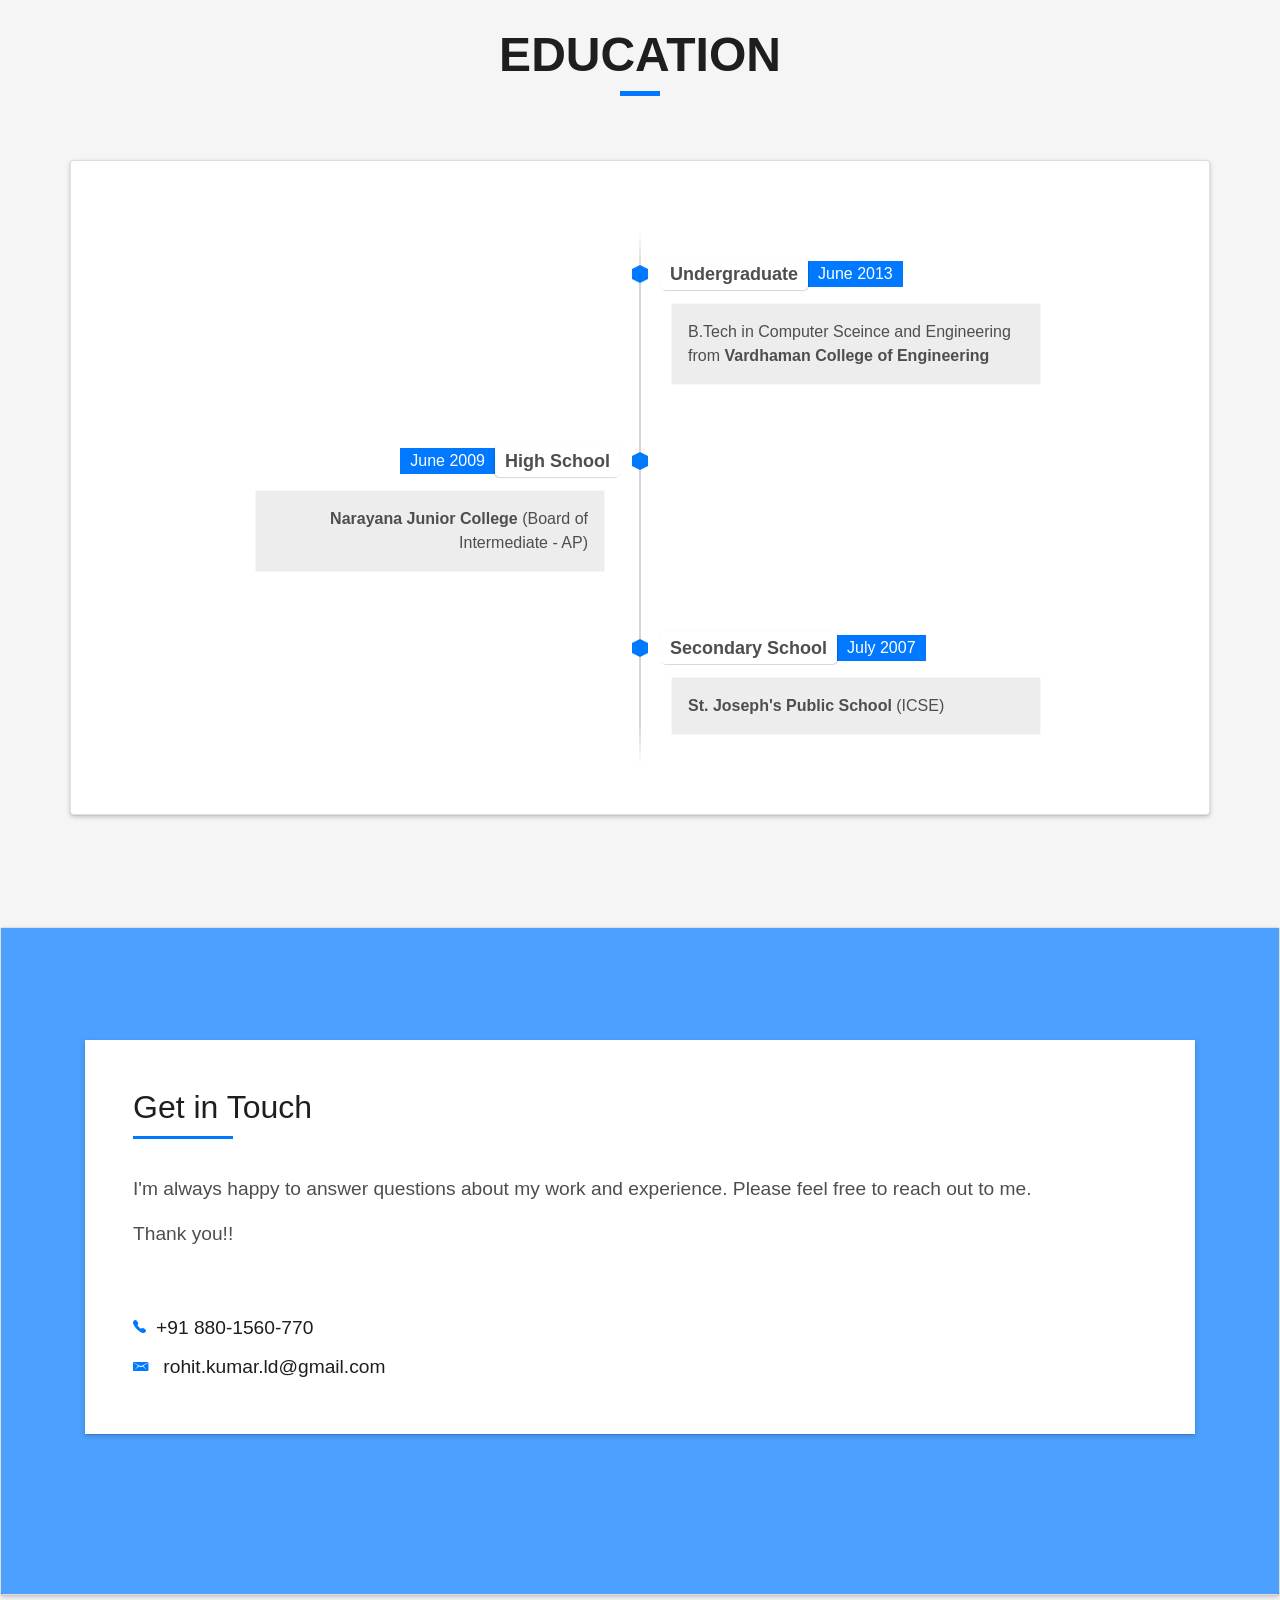
==== commit 8e421a4f: "Update index.html" ====
--- a/index.html
+++ b/index.html
@@ -80,7 +80,7 @@
                   <h1 class="intro-title mb-4">&nbsp;</h1>
                   <h1 class="intro-title mb-4">&nbsp;</h1>
                   <h1 class="intro-title mb-4">I'm Rohit Kumar Lade</h1>
-                  <p class="intro-subtitle"><span class="text-slider-items">Principal Site Reliability Engineer, Building Reliable Cloud Platforms for Telecom Providers Since 2018</span><strong class="text-slider"></strong></p>
+                  <p class="intro-subtitle"><span class="text-slider-items">Principal Site Reliability Engineer, Red Hat Certified OpenShift Administrator,Certified Kubernetes Security Specialist, Certified Kubernetes Administrator</span><strong class="text-slider"></strong></p>
 				  <p class="pt-2">
 				  <a class="btn btn-primary btn js-scroll px-4" href="./downloads/RohitLadeResume.pdf" target="_blank" download="RohitKumarLadeResume" role="button">Download Resume</a></p>
                   <!-- <p class="pt-3"><a class="btn btn-primary btn js-scroll px-4" href="#about" role="button">Learn More</a></p> -->
@@ -131,8 +131,8 @@
                            <span class="ico-circle"><i class="fa fa-id-card-o"></i></span>
                         </div>
                         <div class="counter-num">
-                           <p class="counter">99.95%</p>
-                           <span class="counter-text">Availability</span>
+                           <p class="counter">11</p>
+                           <span class="counter-text">TOTAL EXPERIENCE</span>
                         </div>
                      </div>
                   </div>
@@ -142,8 +142,8 @@
                            <span class="ico-circle"><i class="fa fa-cloud"></i></span>
                         </div>
                         <div class="counter-num">
-                           <p class="counter">100%</p>
-                           <span class="counter-text">SLA Compliance</span>
+                           <p class="counter">7</p>
+                           <span class="counter-text">CLOUD EXPERIENCE</span>
                         </div>
                      </div>
                   </div>
@@ -153,8 +153,8 @@
                            <span class="ico-circle"><i class="fa fa-certificate"></i></span>
                         </div>
                         <div class="counter-num">
-                           <p class="counter">30%</p>
-                           <span class="counter-text">MTTR Reduction</span>
+                           <p class="counter">3</p>
+                           <span class="counter-text">CERTIFICATIONS</span>
                         </div>
                      </div>
                   </div>
